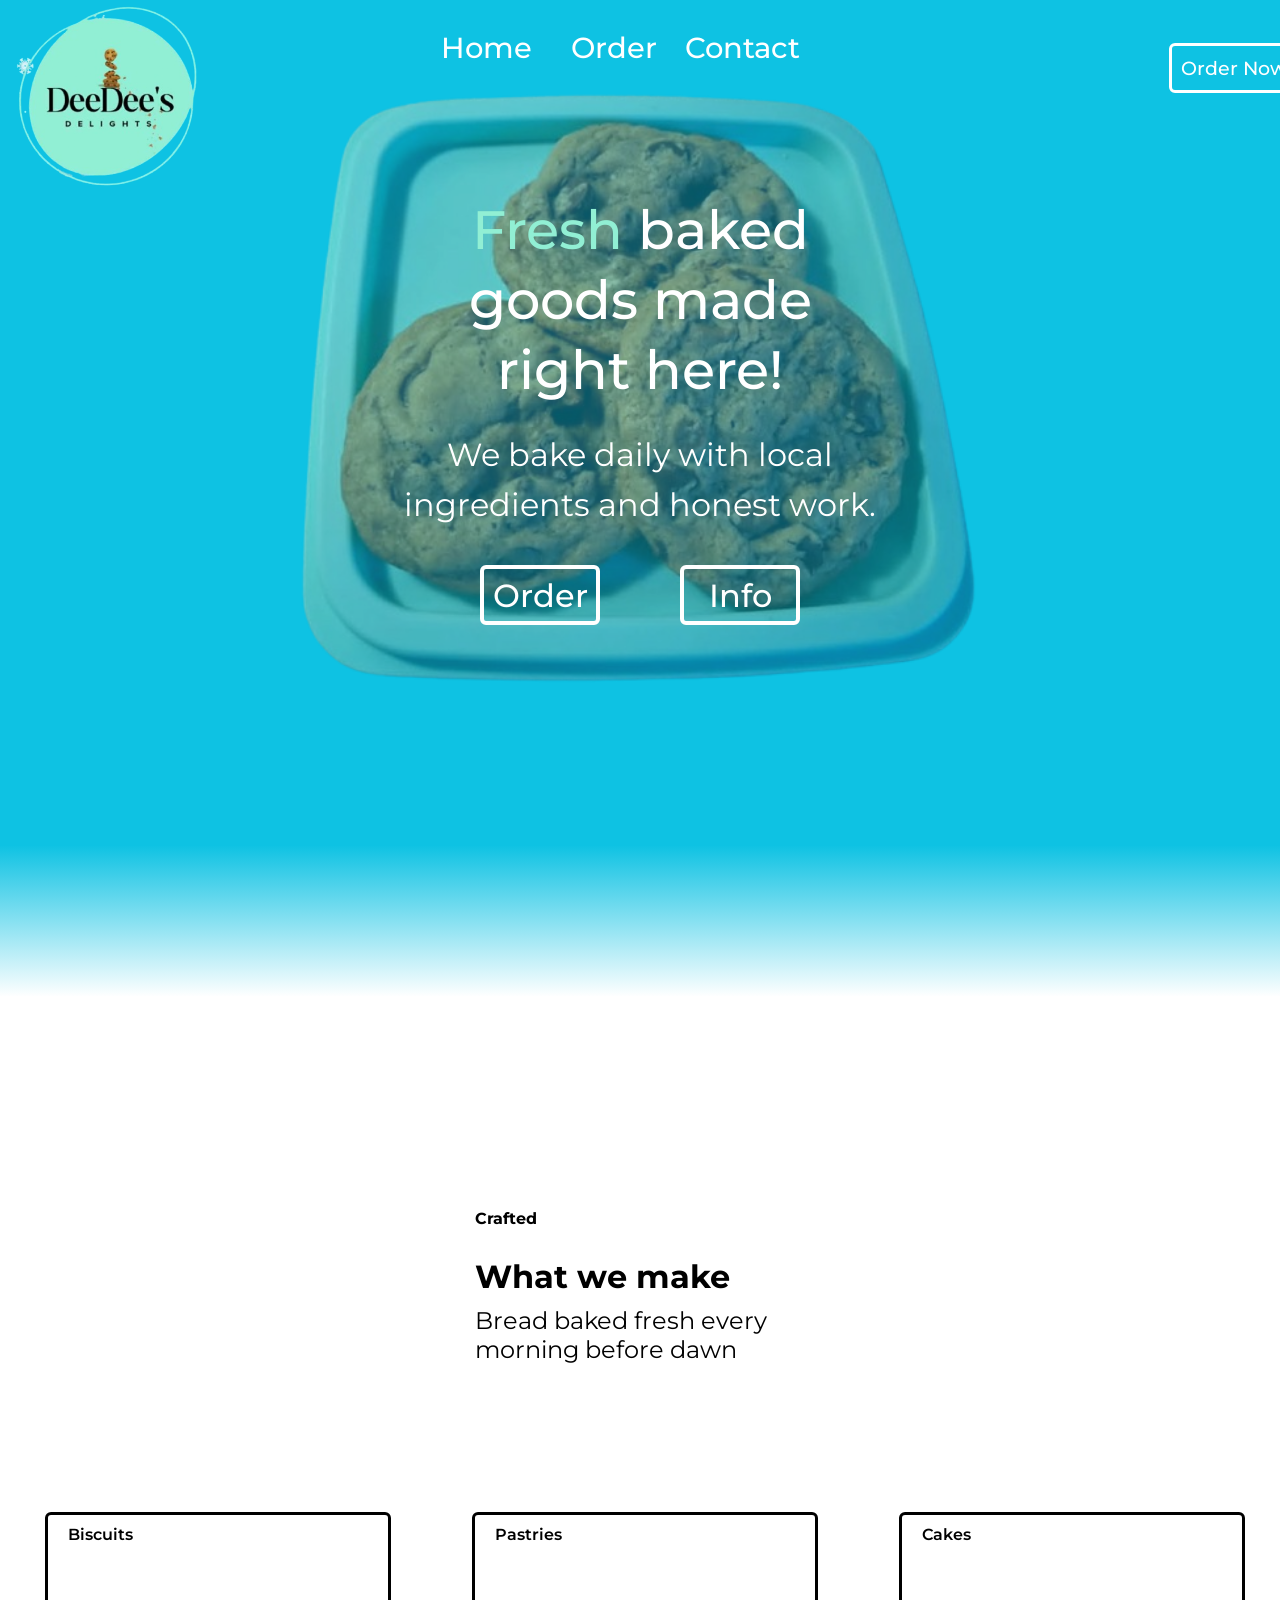
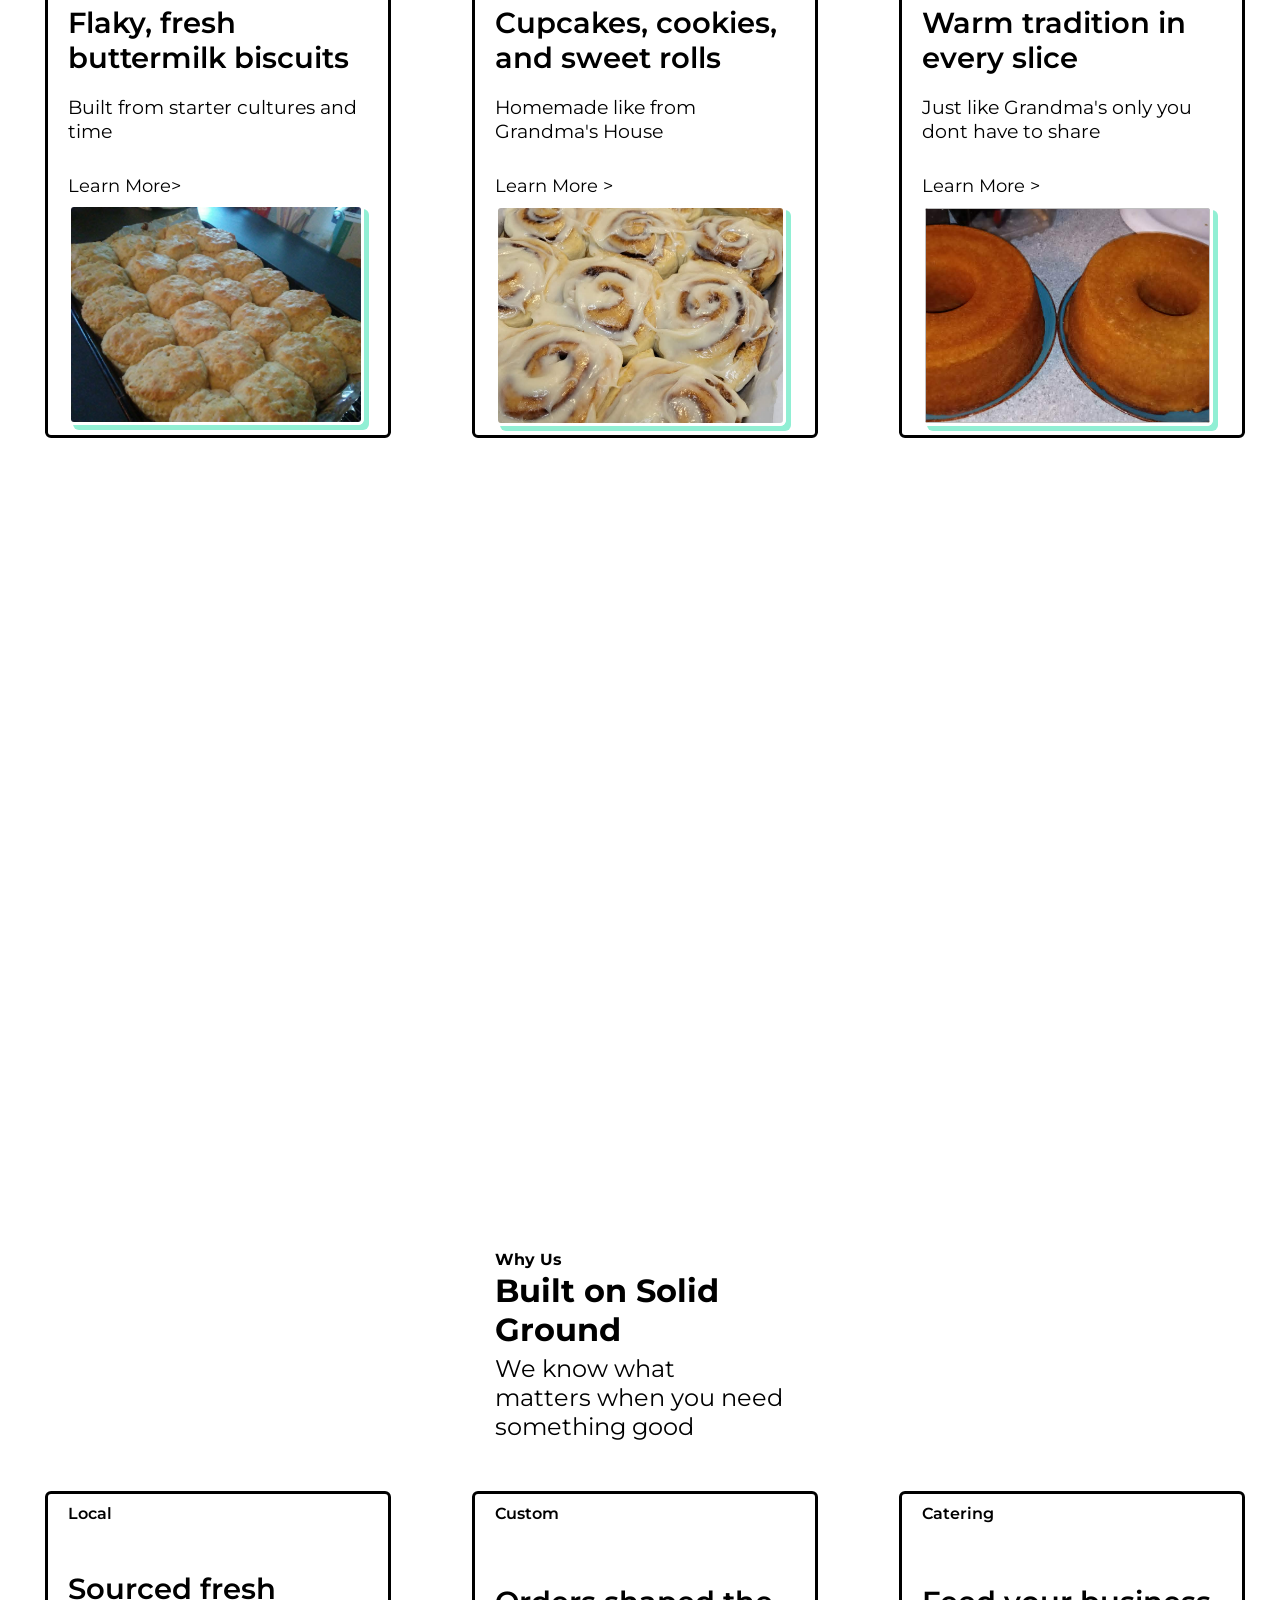
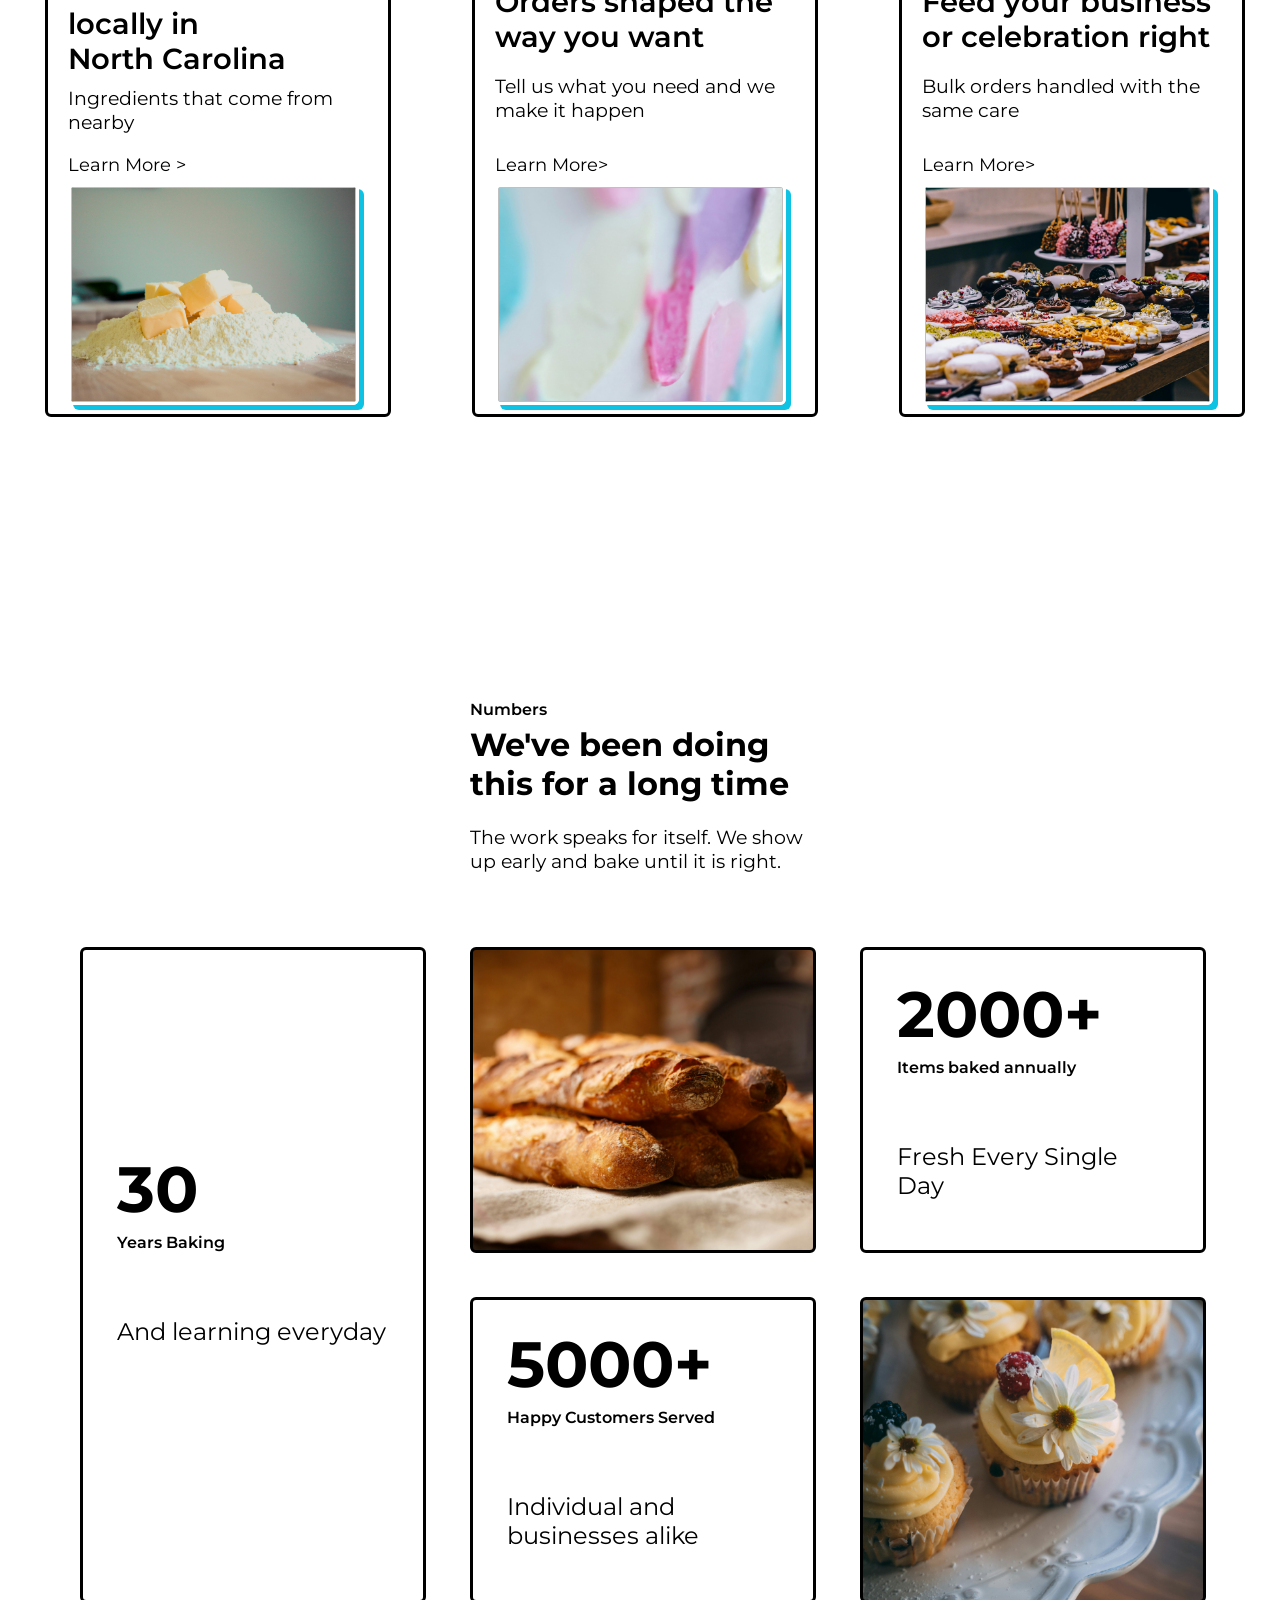
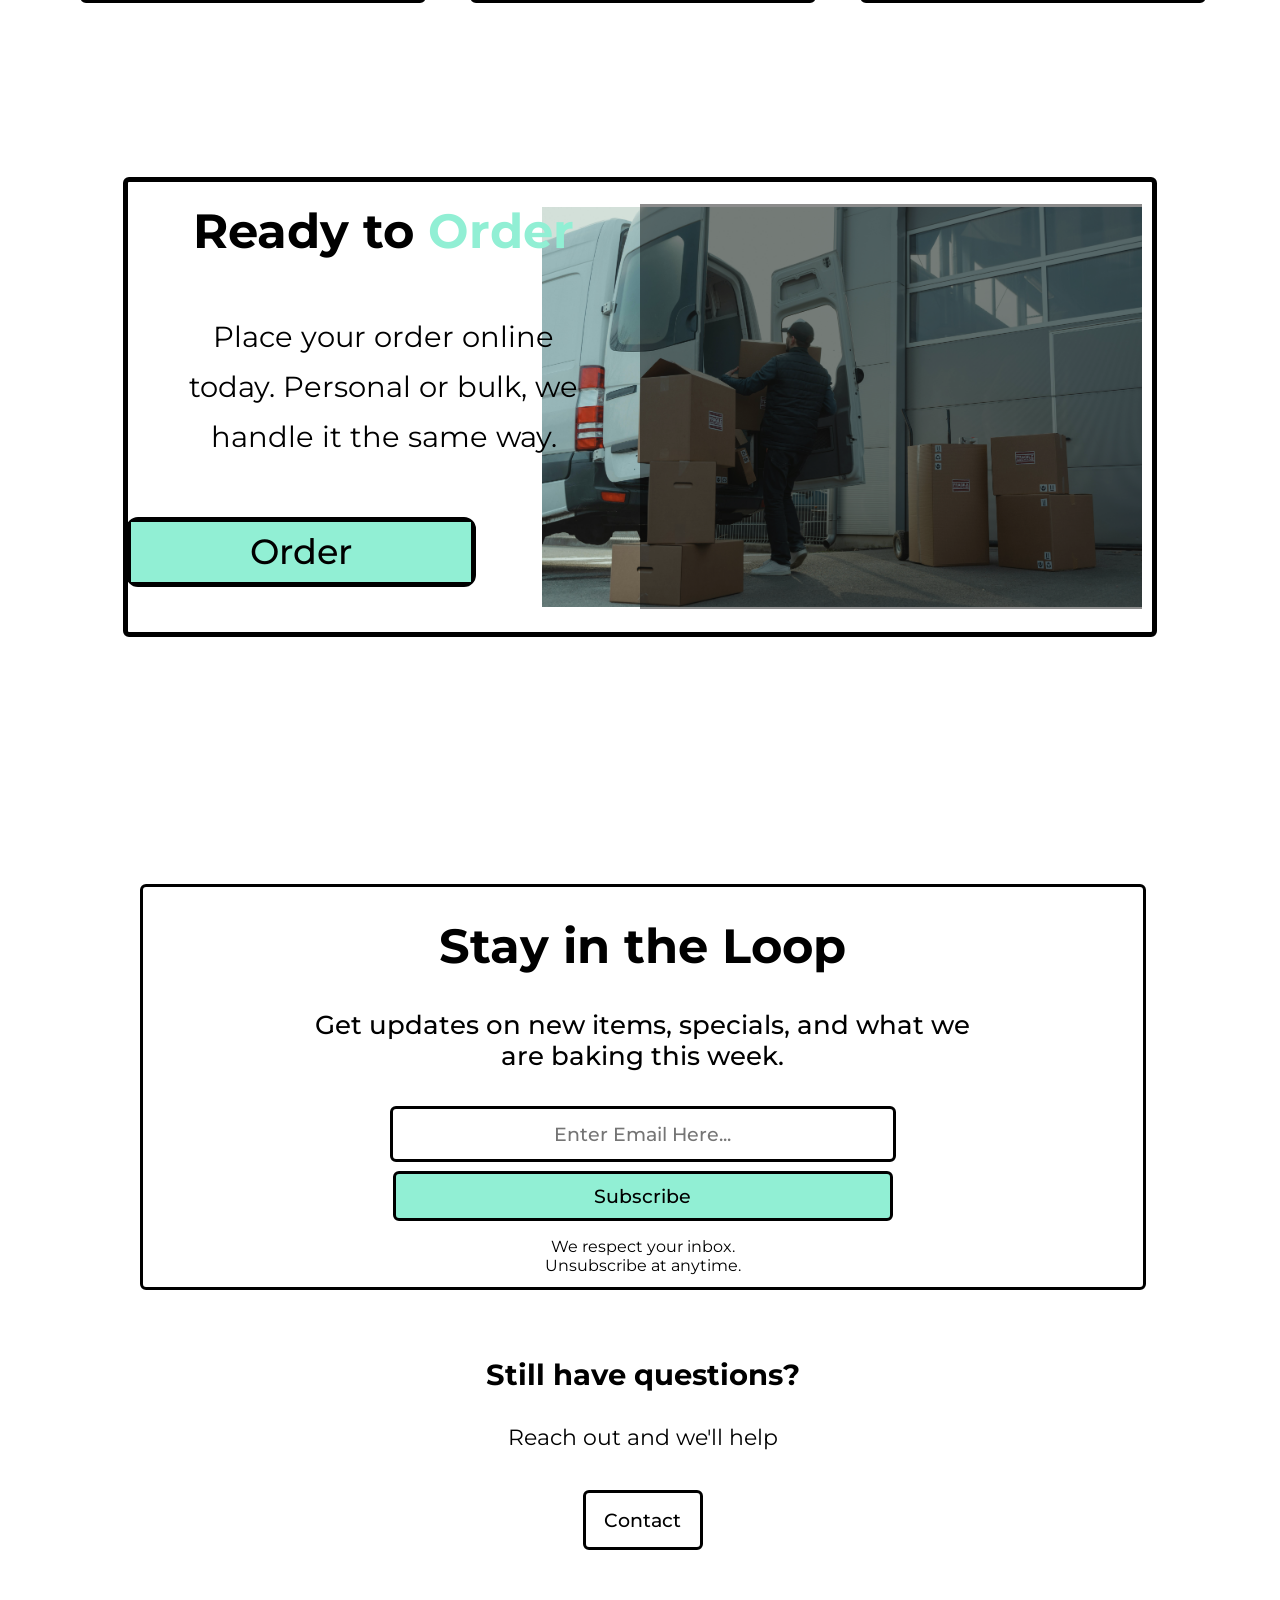
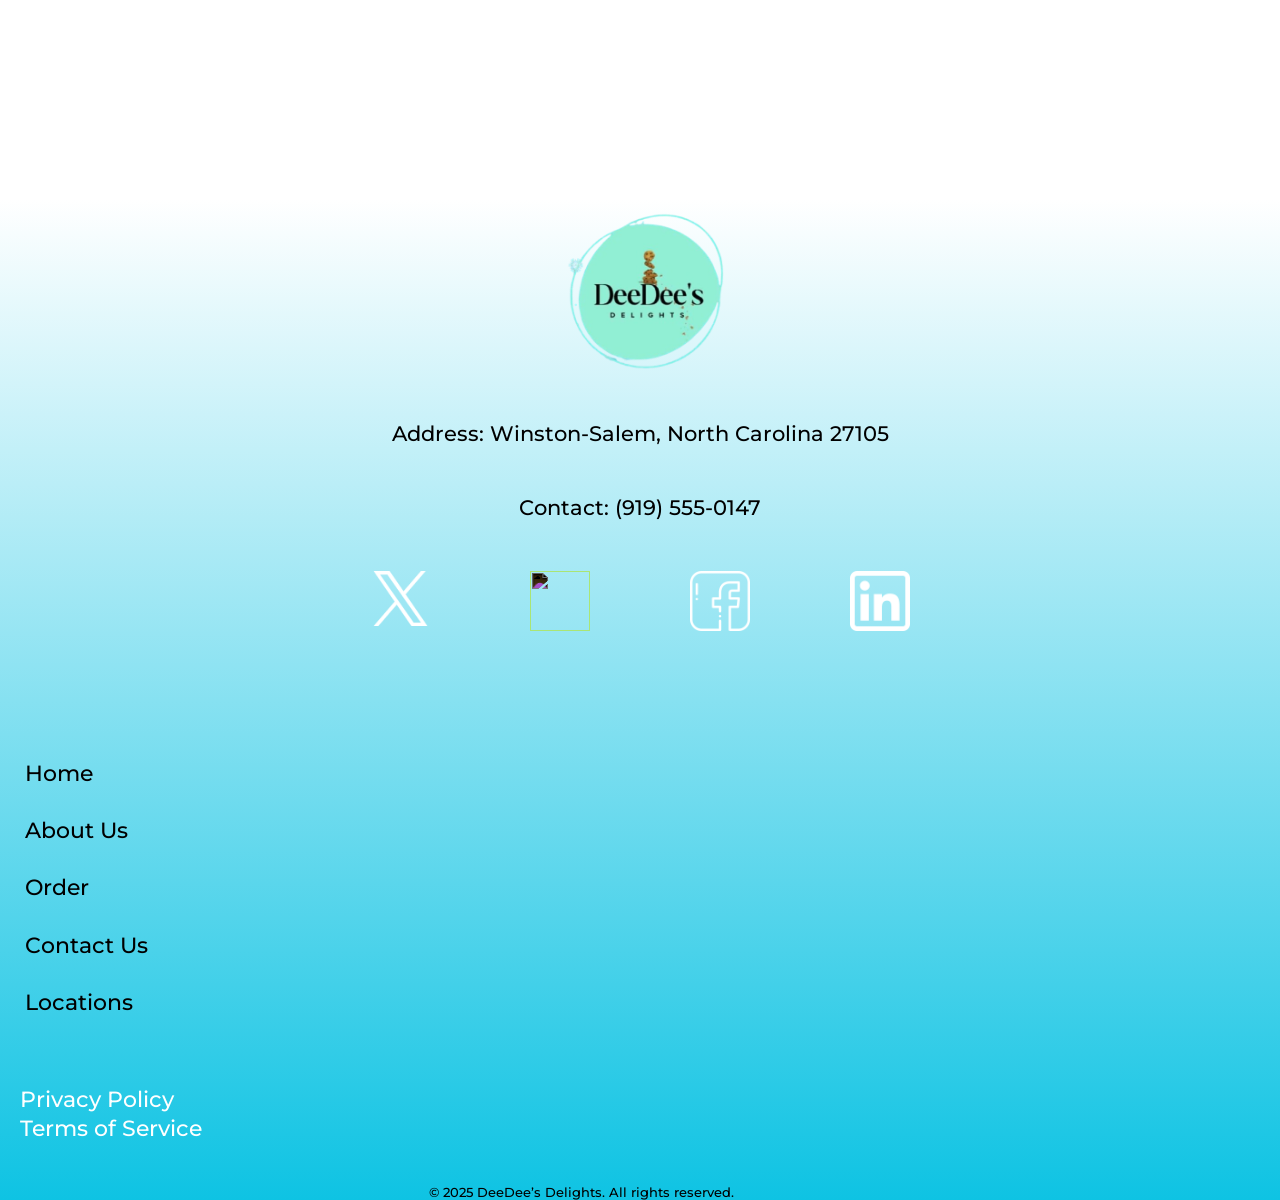
==== Code/index.html @ 0745c54b "Update index.html" ====
<!DOCTYPE html>
<html lang="en">
<head>
    <meta charset="UTF-8">
    <meta name="viewport" content="width=device-width, initial-scale=1.0, maximum-scale=1.0, user-scalable=no">
    <title>Document</title>  
    
    <link rel="stylesheet" href="style.css">  
    <style> 
        @import url('https://fonts.googleapis.com/css2?family=Montserrat:ital,wght@0,100..900;1,100..900&display=swap');
    </style>  

    <script src="script.js" defer> 

    </script>
</head>

<body>
    <section class= "hero-section">   
        
        <div class="overlay-1"> 
          
        </div>
        <div  class="navigation"> 
            <div class="logo"> 
                <div class="logo-wrapper"></div>
            </div> 
            <div class="menu"> 
                <ul> 
                    <li><a href="#">Home</a></li> 
                    <li><a href="menu.html">Order</a></li> 
                    <li><a href="contact.html">Contact</a></li>
                </ul>
            </div> 
            <div class="cta">
                <div class="content-wrapper"> 
                    <div class="cta-section">  
                        <button class="cta-button"><a href="/Code/menu.html">Order Now </a></button>  
                    </div> 
                    <div class="cta-menu-button"> 
                        <div class="menu-button-wrapper"></div>
                    </div>
                </div>
            </div>
        </div>  
        <div class="content"> 
            <h1><span class="highlight-text">Fresh</span> baked goods made right here!</h1> 
            <p>We bake daily with local ingredients and honest work.  
           </p>  
           <div class="content-button-wrapper">  
            <a href="menu.html"><button class="content-order">Order</button></a> 
            <a href="contact.html"> <button class="content-menu">Info</button></a>
            
           </div> 
        </div>   

      
    
    </section> 
    <div class="gradient-transition"> 

    </div> 
    <div class="body-1">   
        <div class="body-1-text"> 
            <span class="sub-text-1"><h1>Crafted</h1></span> <h1>What we make</h1> 
        <p>Bread baked fresh every morning before dawn</p>
        </div>
    <div class="deck-box">
    <div class="info-card">  
        <div class="info-card-text">
            <span class="info-subtext">Biscuits</span> 
        <div class="info-card-title"> 
            Flaky, fresh buttermilk biscuits
        </div>  
        <p>Built from starter cultures and time</p>
        </div>
        <div class="info-card-media"> 
            <span class="link-text"><a href="/Code/menu.html">Learn More></a></span>
       
             <img class="info-showcase-1" src="Images/Display/Company/cheese biscuits.jpg" alt="">
        </div> 
        
        
    </div>  
        <div class="info-card">  
        <div class="info-card-text">
            <span class="info-subtext">Pastries</span> 
        <div class="info-card-title"> 
            Cupcakes, cookies, and sweet rolls
        </div>  
        <p>Homemade like from Grandma's House</p>
        </div>
        <div class="info-card-media"> 
            <span class="link-text"><a href="/Code/menu.html">Learn More ></a></span>
       
            <div class="info-showcase-cinn"></div>
        </div> 
        
        
    </div>  
        <div class="info-card">  
        <div class="info-card-text">
            <span class="info-subtext">Cakes</span> 
        <div class="info-card-title"> 
            Warm tradition in every slice
        </div>  
        <p>Just like Grandma's only you dont have to share</p>
        </div>
        <div class="info-card-media"> 
            <span class="link-text"><a href="/Code/menu.html">Learn More ></a></span>
       
             <img class="info-showcase-cake" >
        </div> 
        
        
    </div> 
    
    </div> 
    </div>  
      <div class="body-2">  
        <div class="body-2-text"> 
            <span class="sub-text"><h1>Why Us</h1></span> 
        <h1>Built on Solid Ground</h1>  
        <p>We know what <br/> matters  when you need something good</p>
        </div>
        <div class="deck-box-2"> 
            <div class="info-card"> 
                 <div class="info-card-text">
            <span class="info-subtext">Local</span> 
        <div class="info-card-title"> 
            Sourced fresh locally in </br>North Carolina
        </div>  
        <p>Ingredients that come from nearby</p>
        </div>
        <div class="info-card-media"> 
            <span class="link-text"><a href="/Code/contact.html">Learn More ></a></span>
       
             <img class="info-showcase-2">
        </div>
            </div> 
                <div class="info-card"> 
                 <div class="info-card-text">
            <span class="info-subtext">Custom</span> 
        <div class="info-card-title"> 
            Orders shaped the way you want
        </div>  
        <p>Tell us what you need and we make it happen</p>
        </div>
        <div class="info-card-media"> 
            <span class="link-text"><a href="/Code/contact.html">Learn More></a></span>
       
             <img class="info-showcase-3" >
        </div>
            </div>
                <div class="info-card"> 
                 <div class="info-card-text">
            <span class="info-subtext">Catering</span> 
        <div class="info-card-title"> 
           Feed your business </br>or celebration right
        </div>  
        <p>Bulk orders handled with the same care</p>
        </div>
        <div class="info-card-media"> 
            <span class="link-text"><a href="/Code/contact.html">Learn More></a></span>
       
             <img class="info-showcase-5" >
        </div>
            </div>
        </div>
      </div> 
       <!-- Body-3 -->
      <div class="body-3"> 
        <div class="body-3-text"> 
            <span class="info-subtext">Numbers</span> 
            <h1>We've been doing this for a long time</h1> 
            <p>The work speaks for itself. We show up early and bake until it is right.</p>
        </div> 
        <div class="box-holder">  
            <div  style="grid-area: dataBox1" class="data-box" id = "dataBox1">  
                <div class="data-box-content">
                <h1>30</h1> 
                <span class="info-subtext">Years Baking</span> 
                <p>And learning everyday</p>
            </div>  
            </div>
            <div  style="grid-area: mediaBox1" class="media-box-1"> 
                
            </div> 
                <div  class="data-box" style="grid-area: dataBox2"> 
                    <div class="data-box-content">
                    <h1>2000+</h1> 
                    <span class="info-subtext">Items baked annually</span> 
                    <p>Fresh Every Single Day</p>  
                    </div>
            </div>  
               <div  style="grid-area: mediaBox2" class="media-box-2"> 

            </div>  
                   <div   style="grid-area: dataBox3" class="data-box"> 
                     <div class="data-box-content"> 
                    <h1>5000+</h1> 
                    <span class="info-subtext">Happy Customers Served</span> 
                    <p>Individual and businesses alike</p> 
                    </div> 
            </div>  
        </div>  
        <div class="sub-3-content">
        <div class="order-box">  
            
            <div class="overlay-2">  </div>
                 
                <div class="order-box-content"> 
                    <h1>Ready to <span class="highlight-text">Order</span> </h1>
                    <p>Place your order online today. Personal or bulk, we handle it the same way.</p>
                
        </div>  
            <div class="order-button-container"> 
              <button class="order-button"><a href="/Code/order.html">Order</a> </button> 
              <button class="menu-button"><a href="/Code/menu.html">Menu</a></button>
            </div>
             </div>
        
        <div class="loop-box"> 
            <div class="loop-text"> 
                <h1>Stay in the Loop</h1> 
                <p>Get updates on new items, specials, and what we are baking this week.</p>
            </div> 
            <div class="loop-content"> 
                <input class="loop-input" type="text" placeholder="Enter Email Here..."> 
                <button class="loop-button">   Subscribe</button>
            </div> 
            <div class="loop-disclaimer">We respect your inbox. Unsubscribe at anytime.</div>
        </div> 
        <div class="questions"> 
            <h1>Still have questions?</h1> 
            <p>Reach out and we'll help</p>  
            <div class="questions-button"> 
                  <a href="/Code/contact.html"><button>Contact</button></a>
            </div>
           </div>
        </div>   
        </div> 
       
        <div class="footer"> 
            <div class="logo-container"> 
                <div class="logo-wrapper-footer"></div>
            </div> 
            <div class="biz-info"> 
                <p></p>Address:  Winston-Salem, North Carolina 27105</p> 
                <p>Contact:  (919) 555-0147</p>
            </div> 
            <div class="social-media-container"> 
                <ul> 
                <li><a href="#"><img class="icon-1" src="./Images/Function/twitter_5968958.png" alt=""></a></li>
                <li><a href=""><img class="icon" src="./mages/Function/instagram.png" alt=""></a></li>
                <li><a href=""><img class="icon" src="./Images/Function/facebook.png" alt=""></a></li>
                <li><a href=""><img class="icon" src="./Images/Function/linkedin.png" alt=""></a></li> 
             
            </ul></div> 
            <div class="footer-links"> 
                <ul class="footer-list"> 
                    <li><a href="#">Home</a></li>
                    <li><a href="contact.html">About Us</a></li> 
                    <li><a href="menu.html">Order</a></li>
                    <li><a href="contact.html">Contact Us</a></li>
                    <li><a href="contact.html">Locations</a></li>
                </ul>
            </div> 
            <div class="policy-links"> 
                <ul> 
                    <li><a href="/Code/pripol.html">Privacy Policy</a></li> 
                    <li><a href="/Code/tos.html">Terms of Service</a></li> 
                     
                </ul>
            </div>  
                  <div class="copyright"> 
            <p class="copyright-paragraph">© 2025 DeeDee’s Delights. All rights reserved.</p>
        </div>
        </div> 
  
</body>
</html>
---- Code/style.css ----
@import url('https://fonts.googleapis.com/css2?family=Montserrat:ital,wght=0,100..900;1,100..900&display=swap');


*,html,body{ 
    height: 100%; 
    width: 100%; 
    margin: 0; 
    padding: 0; 
    --primary-color:#0EC2E3;   
    --accent-color:#91EFD4; 
    --nyaire-color:#39ace7; 
    --accent2-color: #FAA381; 
    --accent3-color:#a385db; 
    --accent4-color: #ff9d9c;
    font-family: 'Montserrat', sans-serif;   
  
  
 
}   



::-webkit-scrollbar{ 
    visibility: hidden; 
    width: 0px;
}
html{ 
    overflow-x: hidden; 
    position:absolute;  
}
/* Hero-Section */
.hero-section{ 
    max-height: 100vh; 
    max-width: 100vw;  
    background: url(./Images/Display/Company/cookieshero.png);
    background-repeat: no-repeat;  
    background-size: 500px; 
    object-fit: cover; 
    background-position: center top 100px ;  
    background-color: var(--primary-color);  
    z-index:1; 
    position: absolute;  
    transition: 0.5s;   
    right: 0px;
}   
.hero-section.active{ 
    max-height: 100vh; 
    max-width: 100vw;   
    right: 200px;  
}
.overlay-1{  
        position: absolute;
        height: 100vh; 
        width: 100%;  
        background-color: var(--primary-color);  
         z-index:3;  
         opacity: 0.45;  
         transition: 0.5s;
} 
/* Nav */
.navigation{  
    position: absolute;
    height: 15vh; 
    max-width: 100%; 
    align-items: flex-start; 
    justify-content: space-between;
    display: flex; 
    top:0; 
    z-index: 3;   
    
    
 }  
.logo{    
    display: flex; 
    align-items: center;
    position:relative;
    max-height: 450px; 
    max-width: 400px;
     justify-content: flex-start;
   z-index: 1000;   
}  
.logo-wrapper{   
    position: absolute;
    max-height: 200px; 
    max-width: 120px;
    background-image: url(./Images/Function/logo\ no\ bg.png); 
    background-repeat: no-repeat; 
    background-size:  cover; 
    background-position: center;    
}
.menu{  
   position: absolute; 
    display:flex; 
    align-items: center;
    height: 50vh;  
    max-width: 25vh;
    right: -50%;   
    text-align: center;  
    
   
    
    
}   
.menu ul{ 
    list-style-type: none; 
    height: 50px; 
    text-align: center; 
    
}
.menu ul li a{ 
    text-decoration: none; 
    font-weight: 500;
    color: black;  
    font-size: 1.5em; 
    transition: 0.2s; 
    
} 
.menu ul li a:hover{  
   
    color: var(--primary-color);  
    
} 
.menu-2{  
   position: absolute; 
    display:flex; 
    align-items: center;
    height: 50vh;  
    max-width: 25vh;
    right: -50%;   
    text-align: center;   
    justify-content: center; 
    background-color: white;
    top: 50%;
   
    
    
}   
.menu-2 ul{ 
    list-style-type: none; 
    height: 50px; 
    text-align: center;
}
.menu-2 ul li a{ 
    text-decoration: none; 
    font-weight: 500;
    color: black;  
    font-size: 1.5em; 
    transition: 0.2s;
} 
.menu-2 ul li a:hover{  
   
    color: var(--primary-color);  
    
}
.cta{  
    display: flex;
     max-height: 100vh; 
     max-width: 100vw; 
     
    justify-content: flex-end;
}   
.content-wrapper{  
    display: flex;
    max-height: 100vh; 
    max-width: 100vw;  
        
}
.cta-section{  
    display: flex;
   
    width: 60%; 
    align-items: center;
} 
.cta-button{ 
    height: 40px; 
    width: 110px;  
    background-color: var(--primary-color); 
    border: white 3px solid; 
    z-index: 10; 
    border-radius: 6px; 
    color: white;  
    font-family: 'Montserrat'; 
    font-weight: 500; 
    font-size: 0.9rem; 
   justify-content: flex-end; 
   cursor:pointer; 
   transition: 0.3s; 
   
}  
.cta-button a{ 
    text-decoration: none; 
    color: white;
}
.cta-button:hover{ 
    font-size: 1rem;
}
.cta-menu-button{   
    display: flex; 
    align-items: center; 
    justify-content: center;
    max-width: 40%; 
    
} 
.menu-button-wrapper{ 
    height: 40px; 
    width: 40px; 
    background-image: url(./Images/Function/menu\ -\ white.png); 
    background-repeat: no-repeat; 
    background-size: 40px;   
    position: relative; 
     cursor: pointer;

}   
.menu-button-wrapper.active{ 
     background-image: url(./Images/Function/x-white.png); 
     background-repeat: no-repeat;
     background-position: center;
     cursor: pointer;
}
/* Content */ 
.highlight-text{ 
    color:var(--accent-color) ;
}
.content{  
    display: flex; 
    flex-direction: column;
    height: 400px; 
    max-width: 100%; 
    position: absolute;  
    top:150px; 
    z-index: 5;   
    color: white; 
    align-items: center;  
    justify-content: flex-start; 
    padding-top: 40px; 
    text-align: center; 
    
} 
.content h1{ 
height: 150px; 
max-width: 600px; 
 
font-size: 3em; 
font-weight: 500;  
line-height: 50px;
margin-bottom: 40px; 
text-align: center;  
transform: translateY(-65px);

} 
.content p{  
   max-height: 80px; 
width: 320px; 
transform: translateY(-70px);
font-size: 1.8em;  
font-weight: 400; 
line-height: 40px; 
text-align: center 

}   

.content-button-wrapper{  
    display: flex;
    width: 90%; 
    height: 200px; 
    justify-content: center; 
    
} 
.content-button-wrapper button{ 
    height: 60px; 
    width: 120px; 
    border-radius: 6px; 
    border: white 4px solid; 
    font-size: 2em; 
    font-weight: 500; 
    color: white; 
    background-color: transparent;
cursor: pointer;  
transition: 0.5s;
} 
 

.content-button-wrapper button:hover{ 
    transform: translateY(-10px); 
    background-color: var(--accent-color) 
    
}

.content-menu{ 
background-color: transparent; 
cursor: pointer; 
}



.gradient-transition{  
    display: flex;
    height: 150px; 
    max-width: 100%;  
    box-sizing: border-box;
    border-image-source: linear-gradient(#0EC2E3,white); 
    border-image-slice: fill 1;  
    position: absolute; 
    top: 91%; 
    z-index: 4;  
    transition: 0.5s; 
    right: 0px;
}  
.gradient-transition.active{  
    display: flex;
    height: 150px; 
    max-width: 100%;  
    box-sizing: border-box;
    border-image-source: linear-gradient(#0EC2E3,white); 
    border-image-slice: fill 1;  
    position: absolute; 
    top: 90%; 
    z-index: 4; 
    right: 200px;
} 
/* Body 1 */
.body-1{ 
    display: flex;
    height:450%;  
    width: 100%;  
    flex-direction: column; 
    align-items: center;  
    justify-content: center; 
   padding-left:5px;
    transform: translateY(550px); 
    
}   
.body-1-text{   
    display: flex;
    height: 150px;   
    width: 340px;
    flex-direction: column;   
     justify-content:  space-around;
   
}  
.body-1-text h1{ 
    
    height: 40px;
}
.body-1-text p{
    font-size: 1.5rem; 
    max-width: 400px; 
    
    height: 30%;
}
.sub-text{  
    font-size: 8px; 
    font-weight: 600; 
    

} 
.sub-text-1{  
    font-size: 8px; 
    font-weight: 600; 
    
    height: 40px;
    
}
.deck-box{  
    display: flex;
    width: 360px;  
    height: 2000px;
    flex-direction:column; 
    padding: 20px 10px; 
    align-items: center; 
    justify-content: space-around;
}  
.deck-box-2{  
    display: flex;
    width: 360px;  
    height: 2000px;
    flex-direction:column; 
    padding: 20px 10px; 
    align-items: center; 
    justify-content: space-around;
}  
.info-card{ 
    border: 3px black solid; 
    width: 80%; 
    height: 500px; 
    padding: 10px 20px; 
    display: flex; 
    flex-direction: column; 
    justify-content: space-between; 
    border-radius: 6px;
}  
.info-card-text{  
    display: flex; 
    flex-direction:column; 
    justify-content: space-around;
    height: 50%; 
    width: 100%; 
}  
.info-card-text p { 
    font-size: 1.2rem;
}
.info-card-media{ 
      display: flex; 
    flex-direction:column; 
    height: 50%; 
    width: 100%;   

}
.info-subtext{ 
    font-size: 16px; 
    font-weight: 600;
} 
.info-card-title{ 
    font-size: 1.8rem; 
    font-weight: 600;  
    max-width:350px;  
    margin-bottom: 10px;
    
} 
.link-text a{  
    position: relative;
    font-size: 18px; 
    text-decoration: none; 
    color: black;   
    transition: 0.2s;
    
}  
.link-text a:hover{ 
    color: var(--primary-color); 

}
.info-showcase-1{  
    height: 215px; 
    width: 290px;
    border-radius: 6px; 
    box-shadow: 5px 5px #91efd4; 
    border: white 3px solid; 
    transition: 0.3s;
}  
/* .info-showcase-1:hover{ 
    height: 230px; 
    width: 300px; 
    box-shadow:0px 0px; 

} */
.info-showcase-cinn{  
     height: 215px; 
    width: 285px; 
    border-radius: 6px; 
    box-shadow: 5px 5px #91efd4; 
    border: white 3px solid; 
    background: url("./Images/Display/Company/cinnamonrolls.jpg"); 
    position: absolute;
    background-position: center; 
    background-size: 300px;  
   transform: translateY(30px); 
   transition:0.3s;
}    
/* .info-showcase-cinn:hover{ 
    height: 225px; 
    width: 300px; 
    box-shadow:0px 0px; 

} */
.info-showcase-cake{ 
    height: 215px; 
    width: 285px; 
    border-radius: 6px; 
    box-shadow: 5px 5px #91efd4; 
    border: white 3px solid; 
    background: url("./Images/Display/Company/two\ cakes.jpg"); 
    position: absolute;
    background-position: center; 
    background-size:500px;   
    transform: translateY(30px); 
    background-repeat:no-repeat; 
    transition: 0.3s;
} 
/* .info-showcase-cake:hover{ 
    height: 225px; 
    width: 300px; 
    box-shadow:0px 0px; 

} */
.body-2{ 
     display: flex;
    height: 2800px;  
    width: 100%;  
    flex-direction: column; 
    align-items: center;  
    justify-content: center; 
    padding-left:5px;
    transform: translateY(150px);    
   
    
  
    
}  
.body-2-text{   
   display: flex; 
   justify-content: space-around;
    height: 300px;  
    width: 300px;
    flex-direction: column;    
    
    
}   
.body-2-text span{ 
   
    height: 10%

} 
.body-2-text h1{ 
   
    height: 40%;
}
.body-2-text p{
    font-size: 1.5rem;  
    max-width: 330px;  
    
    height: 50%
   
}
.info-showcase-2{  
   
    height: 215px; 
    width: 285px; 
    border-radius: 6px; 
    box-shadow: 5px 5px #0EC2E3; 
    border: white 3px solid; 
    background: url("./Images/Display/Royalty-Free/pexels-markusspiske-94443.jpg"); 
    position: absolute;
    background-position: center; 
    background-size:cover;   
    transform: translateY(30px); 
    background-repeat:no-repeat;
} 
.info-showcase-3{  
   
    height: 215px; 
    width: 285px; 
    border-radius: 6px; 
    box-shadow: 5px 5px #0EC2E3; 
    border: white 3px solid; 
    background: url("./Images/Display/Royalty-Free/pexels-valeriya-9553702\ -\ Copy.jpg"); 
    position: absolute;
    background-position: center; 
    background-size:500px;   
    transform: translateY(30px); 
    background-repeat:no-repeat;
}
.info-showcase-4{  
   
    height: 215px; 
    width: 285px; 
    border-radius: 6px; 
    box-shadow: 5px 5px #0EC2E3; 
    border: white 3px solid; 
    background: url("./Images/Display/Royalty-Free/pexels-igor-ovsyannykov-56123-205961.jpg"); 
    position: absolute;
    background-position: center; 
    background-size:500px;   
    transform: translateY(30px); 
    background-repeat:no-repeat;
} 
.info-showcase-5{  
   
    height: 215px; 
    width: 285px; 
    border-radius: 6px; 
    box-shadow: 5px 5px #0EC2E3; 
    border: white 3px solid; 
      background: url("./Images/Display/Royalty-Free/pexels-igor-ovsyannykov-56123-205961.jpg"); 
    position: absolute;
    background-position: center; 
    background-size:500px;   
    transform: translateY(30px); 
    background-repeat:no-repeat;
}
 
.body-3{ 
     display: flex;
    height: 3500px;  
    width: 100%;  
    flex-direction: column; 
    align-items: center;  
    justify-content: space-between;  
    
    
   
    
  
}   
.body-3-text{  
    display: flex;
    max-height: 250px;  
    width: 340px;
    flex-direction: column;   
   
    
    
}  
.body-3-text span {
height:10%; 
} 
.body-3-text h1{ 
height: 40%;
}
.body-3-text p{ 
    font-size: 1.2rem; 
    height: 50%;
}  
.box-holder {
    display: flex; 
    flex-direction: column;  
    justify-content: space-around; 
    align-items: center;
    height: 3000px; 
    width: 300px;    
    
    
  
}
.data-box{ 
    display: flex; 
   height: 300px; 
    width: 340px; 
    border: black 3px solid; 
    flex-direction: column;  
    justify-content: center;  
    align-items: center;
    border-radius: 6px;
    
}  
.data-box-content{ 
    display: flex; 
    flex-direction:column; 
    justify-content: space-between;
    height: 250px; 
    width: 80%;
}
.data-box h1{ 
    font-size: 4rem;
}  
.data-box p{ 
    font-size: 1.5rem;
} 
.media-box-1{  
     height: 300px; 
    width: 340px;  
    border: black 3px solid; 
    border-radius: 6px; 
    background: url("./Images/Display/Royalty-Free/pexels-pixabay-461060.jpg"); 
    background-position: center; 
    object-fit: cover; 
    background-size: 150%; 
    background-repeat: no-repeat;

} 
.media-box-2{  
    height: 300px; 
    width: 340px;  
    border: 3px solid black;
     border-radius: 6px; 
     background: url("./Images/Display/Royalty-Free/pexels-taryn-elliott-4099128.jpg"); 
    background-position: center; 
    object-fit: cover; 
    background-size: 100%; 
    background-repeat: no-repeat;
} 
.order-box{ 
    height: 300px; 
    width: 340px; 
    border: black 5px solid; 
    background: url("./Images/Display/Royalty-Free/pexels-tima-miroshnichenko-6169056.jpg"); 
    background-position: center; 
    background-size: 600px; 
    object-fit: cover; 
    background-repeat: no-repeat; 
    color: white; 
    display: flex; 
    position: relative; 
    flex-direction: column;  
    align-items: center;
    justify-content: space-between;  
    border-radius: 6px;
    margin-right: 5px;
}  
.overlay-2{  
  position: absolute;
        height: 100%; 
        width: 100%;  
        background-color: black;  
         z-index:3;  
         opacity: 0.45;
}  
.sub-3-content{  
    display: flex; 
    flex-direction: column; 
    justify-content: space-around;
    height: 1800px; 
    width: 100%;   
    margin-left: 5px; 
    align-items: center;
} 

.order-box-content{ 
    display: flex;  
    justify-content: center;
    position: relative; 
    z-index: 3; 
    flex-direction: column; 
    height: 150px; 
    width: 80%;  
    margin-top:20px;  
}   
.order-box-content h1{ 
    font-size: 2.1rem; 
    margin-bottom: 10px; 
   
    height: 40px;
}
.order-box-content p{  
   
    font-size: 1.2rem; 
    height: 100px; 
    line-height: 30px;
}
.order-button-container{  
    display: flex; 
    justify-content: space-around;
    width: 100%; 
    height: 100px; 
  
    z-index: 3; 
    align-items: center;
} 
.order-button-container button{ 
    height: 70px; 
    width: 130px; 
    background-color: transparent; 
    
} 
.order-button{  
border-radius: 12px;
border: 5px solid var(--accent-color); 
color: var(--accent-color); 
font-size: 2.2rem; 
font-weight: 500; 
position: relative; 
z-index: 3; 
background:transparent; 
 transition: 0.5s; 
}    
.order-button a{ 
    text-decoration: none; 
    color: var(--accent-color);
} 
.order-button a:hover{ 
   
    color: white;
}
.order-button::before{  
    content: ''; 
    position: absolute; 
    top: 0; 
    left:0; 
   background: var(--accent-color);   
   color: white; 
    overflow:hidden; 
    width: 0%;  
    height: 100%;
    z-index: -1; 
    transition: 0.5s; 
} 
.order-button:hover::before{  
    content: ''; 
      position: absolute; 
    top: 0; 
    left:0;  
    color: white;
    background: var(--accent-color); 
    overflow:hidden; 
    width: 100%;  
    height: 100%;
    z-index: -1;
}
.order-button:hover{ 
    color: white;
}
.menu-button{ 
border-radius: 12px;
border: 5px solid white; 
color: white; 
font-size: 2.2rem; 
font-weight: 500; 
transition: 0.2s; 
position: relative; 
z-index: 3; 
background: transparent;  
transition: 0.5s;

}   
.menu-button a{ 
    text-decoration: none; 
    color: white;
} 
.menu-button a:hover{ 
    
    color: var(--accent-color)
}
.menu-button::before{  
    content: '';
    position: absolute; 
    background: white;
    top: 0; 
    left: 0;  
    z-index: -1; 
    height: 100%; 
    width: 0%; 
    overflow: hidden; 
    transition: 0.5s;
} 
.menu-button:hover::before{ 
        content: '';
    position: absolute; 
    background: white;
    top: 0; 
    left: 0;  
    z-index: -1; 
    height: 100%; 
    width: 100%; 
    overflow: hidden;
}
.menu-button:hover{ 
   
    color: var(--accent-color);
}
.loop-box{ 
    height: 500px; 
    max-width: 350px; 
    border: black 3px solid; 
    display: flex; 
    flex-direction: column; 
    justify-content: center; 
    align-items: center; 
    border-radius: 6px;   
    
      
}  
.loop-text{  
display: flex;
height: 300px; 
text-align: center;  
padding-top: 30px;
width: 100%;  
flex-direction: column;
}    
.loop-text h1{  
font-size: 2.2em;
}   
.loop-text p { 
    font-size: 1.4rem;
}
.loop-content{ 
height: 200px;  
display: flex; 
flex-direction: column; 
justify-content: space-around; 
align-items: center;
} 
.loop-input{  
height: 50px; 
width: 250px;
border: black 3px solid; 
border-radius: 6px; 
font-size: 1.2rem; 
text-align: center; 
font-weight: 500;
}
.loop-button{  
    display: flex; 
height: 50px; 
width: 250px; 
border: black 3px solid; 
border-radius: 6px; 
background-color: var(--accent-color); 
font-size: 1.2rem; 
text-align: center;  
justify-content: center;  
align-items: center; 
font-weight: 500; 
cursor: pointer; 
transition: 0.3s;
}  
.loop-button:hover{ 
    font-size: 1.4rem;
}
.loop-disclaimer{   
    display: flex; 
    align-items: center; 
    width: 250px;;  
   
    height: 100px; 
    text-align: center;

}
.questions{ 
    height: 200px; 
    width: 100%;
    display: flex; 
    flex-direction:column; 
    justify-content: center; 
    text-align: center;    
    padding: 20px 5px;
}    
.questions h1{ 
    font-size: 1.8rem; 
    
} 
.questions p{ 
    font-size: 1.4rem; 
    
} 

.questions-button button{ 
    height: 60px; 
    width: 120px; 
    font-size: 1.2rem; 
    border-radius: 6px; 
    border: black 3px solid;  
    background-color: white;
    font-weight: 500; 
    transition: 0.3s;
} 
.questions-button button:hover{  
    height: 65px; 
    width: 130px;
    font-size: 1.4rem;
}

.footer{  
    display: flex; 
    flex-direction: column;
    height: 1000px;  
    width: 100%;
    margin-top:200px;  
    box-sizing: border-box;
    border-image-source: linear-gradient(white,#0ec3e3); 
    border-image-slice: fill 1;
} 
.logo-container{ 
   height: 600px; 
   width: 100%; 
 
   display: flex; 
   justify-content: center;
} 
.logo-wrapper-footer{ 
    height: 100%; 
    width: 180px; 
 background: url("./Images/Function/logo\ no\ bg.png"); 
 background-size: cover;  
 background-repeat: no-repeat; 
 background-position: center;
 } 
 .biz-info{  
    display: flex; 
    flex-direction: column;
    height: 600px; 
    width: 100%; 
    font-size: 1.3rem; 
    font-weight: 500; 
    text-align: center;  
    box-sizing: border-box;

 }  
 .social-media-container{ 
    width: 100%; 
    height: 400px; 
    
 } 
  .social-media-container ul{ 
  display: flex; 
  list-style-type: none;  
  justify-content: space-around; 
  align-items: center;  
  
 } 
  .social-media-container li{ 
width: 60px;  
text-align: center; 
height:60px; 

 } 
.icon{ 
    height: 60px; 
    width: 60px; 
    filter: invert(); 
    transition: 0.3s;
} 
.icon-1{ 
    height: 55px; 
    width: 55px; 
    filter: invert(); 
    transition: 0.3s;
}   
.icon:hover{ 
   transform: translateY(-15px);

} 
.icon-1:hover{ 
   transform: translateY(-15px);

}
.footer-links{ 
    height:1000px; 
    margin-top: 100px;
    width: 100%;
 }
.footer-list{ 
    display: flex; 
    flex-direction: column; 
    list-style-type: none; 
    padding-left: 5px;
} 
.footer-list li a{ 
text-decoration: none; 
color: black; 
font-size: 1.4em; 
font-weight: 500; 
transition: 0.1s;
}  
.footer-list li a:hover{ 
    color: white;
}
.policy-links{ 
    height: 200px; 
    margin-top: 40px; 
    width: 300px; 
    padding-left: 5px;  
    font-size: 1.4em;
} 
.policy-links ul{  
    display: flex; 
    list-style: none; 
    flex-direction: column;  
   
} 
.policy-links li a{ 
    color: white;  
    font-weight: 500; 
    text-decoration: none;
} 
.copyright{ 
    padding-left: 5px; 

    height: 20%; 
    align-items: flex-end;
} 
.copyright-paragraph{    
    font-size: 0.8em; 
    font-weight: 500;
    display: flex;  
    justify-content: center;
   
    height: 100%; 
    width: 90%;  
    align-items: flex-end;

} 
 
/* Menu Page */ 

.page-menu{   
    display: flex;
    max-height: 80px; 
    max-width: 100%;
    background-color: var(--primary-color);  
    justify-content: space-between; 
    align-items: center;  
    position: relative; 
    right: 0px; 
    transition: 0.5s;
}   
.page-menu.active{  
    right: 200px; 
   

}


.page-logo{ 
    height: 80px; 
    width: 80px; 
    background: url(./Images/Function/logo\ no\ bg.png); 
    background-repeat: no-repeat; 
    background-size: 130px; 
    background-position: center;   
   

} 
.page-cta-section{ 
    height: 80px; 
    width: 160px; 
    display: flex; 
    align-items: center;
} 
.page-header{ 
   
    height: 50px; 
    width: 100%;  
    margin-top: 50px;  
    
   
}  

.page-header h1{ 
    text-align: center; 
    font-weight:600;  
   
} 
.page-item-holder{   
    display: flex; 
    flex-direction: column; 
    align-items: center;
    
    margin-top: 70px; 
    height: 2000px;
    max-width:100%; 
    
   
}  
 .space{ 
    border: black 2px solid;
     height: 400px;
 }

.page-mover{ 
    max-height:100%; 
    max-width:100%; 
    transition: 0.5s;
    right: 0px;  
    position: relative;  
   

    
} 
.page-mover.active{ 
    right: 200px;
}
/* Cinnamon Rolls */
.page-menu-item-1{ 
    border: black 4px solid; 
    height: 450px; 
    width: 95%; 
    display: flex; 
    flex-direction: column; 
    align-items: center; 
    background-color: var(--accent-color); 
    border-radius: 6px;  
    margin-bottom: 30px;
    position: relative;  
    z-index: 1;
   
}   
.page-menu-background-1{ 
    position: absolute; 
    background-image: url(./Images/Function/cinnamon-roll_251945.png); 
    background-repeat: no-repeat; 
    object-fit: cover; 
    z-index: -1; 
    opacity: 0.4;
}
.item-name-1{  
    
    margin-top: 30px;  
   
    width: 90%; 
    text-align: left; 
    height: 50px;  
    
}  
.price-1{ 
    height: 40px;  
    width: 88%; 
    font-weight: 500;   
} 
.page-menu-item-1 span {  
    display: flex;
    font-size: 1.5em;
    justify-content: flex-start; 
    width: 300px;  
 } 
 .page-menu-item-2 span {  
    display: flex;
    font-size: 1.5em;
    justify-content: flex-end; 
    width: 220px; 
    
    
 }
 .page-menu-item-3 span {  
      display: flex;
    font-size: 1.5em;
    justify-content: flex-start; 
    width: 300px;  
 }
 .page-menu-item-4 span {  
     display: flex;
    font-size: 1.5em;
    justify-content: flex-start; 
    width: 300px;  
 }
.item-description-1{  
 height: 30%;
 line-height: 40px; 
 width:90%; 
 margin-top: 20px; 
 margin-bottom: 10px;  
 font-weight: 600; 
 text-align: left; 
 font-size: 1.4em;  
 text-align: center; 
 transform: translateY(-20px);
}  
.get-button-holder{  
    display: flex;
    height: 100px;  
    width: 90%; 
    margin-top: 50px;
    justify-content:center; 
    flex-direction: column;
    align-items: flex-end; 
    
}
.get-now-1{   
    border: black 3px solid;
    height: 60px; 
    width: 160px; 
    border-radius: 6px; 
    background-color: white; 
    font-size: 1.5em; 
    font-weight: 500; 
    color: black; 
    transition:0.3s; 
    position: relative; 
    z-index: 3;  
    transition: 0.1s;
    
}    
.get-now-1.selected{ 
    background: var(--accent-color); 
    color: white; 
} 
.get-now-1:hover{ 
    color: white;
}

.get-now-1::before{ 
    content: ''; 
    background: var(--primary-color); 
    overflow: hidden;   
    position: absolute; 
    width: 0%; 
    height: 100%; 
    top:0; 
    left: 0; 
    z-index: -1; 
    transition:0.5s;
} 
.get-now-1:hover::before{ 
    content: ''; 
    background: var(--primary-color); 
    overflow: hidden;   
    position: absolute; 
    width: 100%; 
    height: 100%; 
    top:0; 
    left: 0; 
    z-index: -1;
} 



.item-counter-1{ 
    height:15px; 
    font-size:16px; 
    transform: translateY(-5px);
   
}
  /* Cookies */
.page-menu-item-2{ 
    border: black 4px solid; 
    height: 450px; 
    width: 95%; 
    display: flex; 
    flex-direction: column; 
    align-items: center; 
    background-color: #FAA381; 
    border-radius: 6px;  
    margin-bottom: 30px;
    position: relative;  
    z-index: 1;
   
}   
.page-menu-background-2{ 
    position: absolute; 
    background-image: url(./Images/Function/two\ cookies\ art\ no\ bg.png); 
    background-repeat: no-repeat; 
    object-fit: cover; 
    z-index: -1; 
    opacity: 0.3;
}
.item-name-2{  
    
    margin-top: 20px; 
    width: 90%; 
    text-align: left; 
    height: 50px;  
    margin-bottom: 40px;
}  
.price-2{ 
    transform: translateY(30px);
    height: 40px;  
    width: 88%; 
    font-weight: 500; 
    

}
.item-description-2{  
    height: 40%;
 line-height: 40px; 
 width:83%; 
 margin-top: 40px; 
 font-weight: 600; 
 text-align: left; 
 font-size: 1.3em; 
 
}  

.get-now-2{   
    border: black 3px solid;
    height: 60px; 
    width: 160px; 
    border-radius: 6px; 
    background-color: white; 
    font-size: 1.5em; 
    font-weight: 500; 
    color: black; 
    transition:0.3s; 
    align-items: flex-end; 
    position: relative; 
    z-index: 3; 
    transition: 0.1s;
}   
.get-now-2.selected{ 
    background-color:#FAA381; 
    color: white;
}
.get-now-2:hover{ 
    /* font-size:2em; */ 
    color: white;
}  
.get-now-2::before{ 
    content: '';  
    position: absolute;
    background: var(--primary-color); 
    width: 0%; 
    height: 100%; 
    z-index: -1; 
    top: 0; 
    left: 0; 
    overflow: hidden;  
    transition: 0.5s; 
} 
.get-now-2:hover::before{ 
    content: '';  
    position: absolute;
    background: var(--primary-color); 
    width: 100%; 
    height: 100%; 
    z-index: -1; 
    top: 0; 
    left: 0; 
    overflow: hidden;  
}
.item-counter-2{ 
    height:15px
} 
/* Cookie-Brownies */
.page-menu-item-3{ 
    border: black 4px solid; 
    height: 450px; 
    width: 95%; 
    display: flex; 
    flex-direction: column; 
    align-items: center; 
    background-color: #a385db; 
    border-radius: 6px;  
    margin-bottom: 30px;
    position: relative;  
    z-index: 1;
   
}  
.page-menu-background-3{ 
    position: absolute; 
    background-image: url(./Images/Function/brownie\ art.png); 
    background-repeat: no-repeat; 
    object-fit: cover; 
    z-index: -1; 
    opacity: 0.3;
}
.item-name-3{  
    
    margin-top: 20px; 
    width: 90%; 
    text-align: left; 
    height: 50px; 
}  
.price-3{ 
   
    height: 40px;  
    width: 88%; 
    font-weight: 500;

}
.item-description-3{  
    height: 40%;
 line-height: 40px; 
 width:83%; 
 margin-top: 20px; 
 font-weight: 600; 
 text-align: left; 
 font-size: 1.3em;
}  

.get-now-3{   
    border: black 3px solid;
    height: 60px; 
    width: 160px; 
    border-radius: 6px; 
    background-color: white; 
    font-size: 1.5em; 
    font-weight: 500; 
    color: black; 
    transition:0.1s; 
    align-items: flex-end; 
    position: relative; 
    z-index: 3;
}   
.get-now-3.selected{ 
    background-color: var(--accent3-color); 
    color: white
}
.get-now-3::before{ 
    content: ''; 
    background-color: var(--primary-color); 
    position: absolute; 
    width: 0%; 
    height: 100%; 
    z-index: -1; 
    top: 0; 
    left: 0; 
    transition: 0.5s;
}  
.get-now-3:hover::before{ 
    content: ''; 
    background-color: var(--primary-color); 
    position: absolute; 
    width: 100%; 
    height: 100%; 
    z-index: -1; 
    top: 0; 
    left: 0; 
} 
.get-now-3:hover{ 

    color: white;
} 
.item-counter-3{ 
    height:15px
}
/* Pound Cake Slices */ 

.page-menu-item-4{ 
    border: black 4px solid; 
    height: 450px; 
    width: 95%; 
    display: flex; 
    flex-direction: column; 
    align-items: center; 
    background-color: #ff9d9c; 
    border-radius: 6px;  
    margin-bottom: 30px;
    position: relative;  
    z-index: 1;
   
}  
.page-menu-background-4{ 
    position: absolute; 
    background-image: url(./Images/Function/Poundcake-icon.png); 
    background-repeat: no-repeat; 
   object-fit: cover;
    z-index: -1; 
    opacity: 0.4; 
    background-position: left 5% top 100px;
    background-size: cover;
}
.item-name-4{  
    
    margin-top: 20px; 
    width: 90%; 
    text-align: left; 
    height: 50px; 
}  
.price-4{ 
   
    height: 40px;  
    width: 88%; 
    font-weight: 500;

}
.item-description-4{  
    height: 40%;
 line-height: 40px; 
 width:83%; 
 margin-top: 20px; 
 font-weight: 500; 
 text-align: left; 
 font-size: 1.3em;
}  

.get-now-4{   
    border: black 3px solid;
    height: 60px; 
    width: 160px; 
    border-radius: 6px; 
    background-color: white; 
    font-size: 1.5em; 
    font-weight: 500; 
    color: black; 
    transition:0.1s; 
    align-items: flex-end; 
    position: relative; 
    z-index: 3;
}    
.get-now-4.selected{ 
    background-color: var(--accent4-color); 
    color: white;
}
.get-now-4::before{ 
    content: ''; 
    height: 100%;
    width: 0%; 
    background-color: var(--primary-color); 
    position:absolute; 
    top: 0; 
    left: 0;  
    z-index:-1; 
    transition: 0.5s;

} 
.get-now-4:hover::before{ 
    content: ''; 
    height: 100%;
    width: 100%; 
    background-color: var(--primary-color); 
    position: absolute; 
    top: 0; 
    left: 0;  
    z-index:-1; 
    transition: 0.5s;
}
.get-now-4:hover{ 
    /* font-size:2em; */ 
    color: white;
} 
.item-counter-4{ 
    height:15px
}  
.checkout-button{ 
    height: 100px; 
    width: 100%;; 
    display:flex; 
    justify-content: center; 
    align-items: center;
}
.checkout{ 
    border: black 3px solid;
    height: 70px; 
    width: 320px; 
    border-radius: 6px; 
    background-color: white; 
    font-size: 1.5em; 
    font-weight: 500; 
    color: black; 
    transition:0.3s; 
    position: relative; 
    z-index: 3;  
    transition: 0.3s; 
    font-size: 2.8em;  
    cursor: pointer; 
    
    
}    
.checkout a { 
    color: black; 
    text-decoration: none; 
    transition: 0.3s;
} 
.checkout a:hover{ 
    color: white;
}

.checkout:hover{ 
    color: white;
}
.checkout::before{ 
 content: ''; 
 background: var(--primary-color);  
 position: absolute; 
 z-index: -1; 
 height: 100%; 
 width: 0%; 
 top:0; 
 left:0; 
 transition: 0.5s; 
 overflow: hidden;
} 
.checkout:hover::before{ 
 content:''; 
 background: var(--primary-color);  
 position: absolute; 
 z-index: -1; 
 height: 100%; 
 width: 100%; 
 top: 0; 
 left: 0;  
overflow: hidden;
}


/* Biscuit  */


.biscuit{  
    display: flex;
    height: 70px; 
    width: 100%;  
    margin-bottom: 30px;
}  
.biscuit-title{   
    display: flex; 
    flex-direction: column;
    padding-top:16px; 
    padding-left:10px; 
    width: 50%; 
     height: 60px;  
     text-align: center;
}
.highlight-images{  
    display: flex;
    width: 40%; 
     height: 70px;  
     justify-content: space-around; 
     align-items: flex-end;
} 
.img-1{ 
    border: black 2px solid; 
    width: 40px; 
    height: 40px;
}
.img-2{ 
    border: black 2px solid; 
    width: 40px; 
    height: 40px;
}
.img-3{ 
    border: black 2px solid; 
    width: 40px; 
    height: 40px;
} 
.biscuit-flavor-text{ 
    display: flex; 
    text-align: center; 
    height: 200px; 
    width: 80%; 
   
    justify-self: center; 
    margin-top: 20px; 
    line-height: 30px; 
} 
.biscuit-button-holder{ 
    height: 110px; 
   
    width: 80%; 
    display: flex; 
    justify-content: space-around; 
    align-items: center; 
    justify-self: center; 
    
} 
.biscuit-button-holder button{ 
  height: 50px; 
  width: 110px; 
  font-size: 1.1rem; 
  border-radius: 6px;  
  font-weight: 500;
}   
/* Cakes */
.cake{  
    display: flex;
    height: 70px; 
    width: 100%;  
    margin-bottom: 30px;
}  
.cake-title{   
    display: flex; 
    flex-direction: column;
    padding-top:16px; 
    padding-left:10px; 
    width: 50%; 
     height: 60px;  
     text-align: center;
}
.highlight-images{  
    display: flex;
    width: 40%; 
     height: 70px;  
     justify-content: space-around; 
     align-items: flex-end;
} 
.img-1{ 
    border: black 2px solid; 
    width: 40px; 
    height: 40px;
}
.img-2{ 
    border: black 2px solid; 
    width: 40px; 
    height: 40px;
}
.img-3{ 
    border: black 2px solid; 
    width: 40px; 
    height: 40px;
} 
.cake-flavor-text{ 
    display: flex; 
    text-align: center; 
    height: 200px; 
    width: 80%; 
    
    justify-self: center; 
    margin-top: 20px; 
    line-height: 30px; 
} 
.cake-button-holder{ 
    height: 110px; 
   
    width: 80%; 
    display: flex; 
    justify-content: space-around; 
    align-items: center; 
    justify-self: center; 
    
} 
.cake-button-holder button{ 
  height: 50px; 
  width: 110px; 
  font-size: 1.1rem; 
  border-radius: 6px;  
  font-weight: 500;
} 
.order-here{ 
    background: white;
} 
.contact-us{ 
    background:white;
}  
.checkout-title{ 
    
    height: 100px; 
    width: 100%; 
    display: flex; 
    justify-content: center; 
    align-items: flex-end;  
    margin-bottom: 30px;
    
} 
.checkout-title h1{ 
    font-size: 3em; 
    font-weight: 500; 
    width: 230px; 
    height: 50px;
} 

.checkout-box{  
    display: flex;
    border: black 5px solid; 
    width: 90%; 
    height: 100vh;  
    justify-self: center;  
    border-radius: 6px; 
    justify-content: flex-start; 
    align-items: center; 
    padding: 10px; 
    flex-direction: column; 
    text-align: center; 
   ;
}    



.checkout-list{ 
    display: grid; 
    grid-template-columns: repeat(1,300px);
    width: 90%;   
    align-items: flex;   
    max-height: 200px; 
    justify-content: center;
    gap:20px
}  

.checkout-list-item { 
    display: flex;
    border: black 3px solid;
    height: 100px; 
    width: 100%; 
    align-items: center; 
    justify-content: center; 
    flex-direction: column; 
    text-align: center; 
   
}  
.menu-back{ 
    height: 40px; 
    width: 110px; 
    border-radius: 6px; 
    background-color: white; 
    border: black 3px solid; 
    font-size: 1.3em;
}
.list-item{  
    font-size: 1em; 
    height: 100px; 
    border: black 3px solid;
    width: 100%; 
    display: flex;  
    border-radius: 6px;  
    
}   

/* .list-item img{ 
    height: 100px; 
    width: 100px; 
    border: black 2px solid;
} */ 

.checkout-submit{ 
    height: 200px; 
    width: 100%;  
    margin-top: 40px;
} 
.submit-button-holder{   
    display: flex; 
    flex-direction: column;
    justify-content: center;
    height: 20%;  
    align-items: center;
    width: 100%; 
    gap: 20px; 
    margin-bottom: 30px;
}  

.submit{ 
    height: 80px; 
    width: 200px;  
    border: black 3px solid; 
    border-radius: 6px; 
    background-color: white; 
    font-size: 2.5em; 
}  
.clear{ 
       height: 40px; 
    width: 200px;  
    border: black 3px solid; 
    border-radius: 6px; 
    background-color: red; 
    font-size: 2em;  
    color: white; 
    display: flex; 
    justify-content: center; 
    align-items: center; 
    cursor: pointer;
}
.menu-back{ 
    font-weight: 500;
} 
.cart-item{  
    display: flex; 
    margin-left: 5px;
    max-height: 100px; 
    width: 100px;  
    border-radius: 6px;
} 
.details { 
height: 100px;
} 
.title-price-x{   
    width: 190px; 
    justify-content: space-between;
    display: flex;  
    height: 50px; 
} 
.bi-x-lg{  
    color: red; 
    font-weight: 500; 
    height: 20px;  
    width: 20px;
    margin: 5px; 
    cursor: pointer;
  
} 
.list-item p {  
    display: flex; 
    justify-content: center; 
    align-items: space-between;
    height: 20px; 
    width: auto; 
    
} 
.list-item h4{  
    width: auto;
    
} 
.title-price{ 
    display: flex; 
    gap:5px; 
    margin-top:5px; 
    
    height: 45px;
} 
.cart-item-price-1{ 
    background-color: var(--accent-color); 
    color: white; 
    padding: 3px 6px; 
    border-radius: 3px; 
    border: black 2px solid;
} 
.cart-item-price-2{ 
    background-color: var(--accent2-color); 
    color: white; 
    padding: 3px 6px; 
    border-radius: 3px; 
    border: black 2px solid;
}
.cart-item-price-3{ 
    background-color: var(--accent3-color); 
    color: white; 
    padding: 3px 6px; 
    border-radius: 3px; 
    border: black 2px solid;
}

.cart-item-price-4{ 
    background-color: var(--accent4-color); 
    color: white; 
    padding: 3px 6px; 
    border-radius: 3px; 
    border: black 2px solid;
} 
.cart-buttons{  
    display: flex; 
    height: 20px; 
    width: 100px; 
    justify-content: center; 
    margin-left: 10px; 
    align-items: center;
    
} 
.details{ 
    display: flex; 
    flex-direction: column;  
    height: 100px; 
    width: auto;

} 
.bi-plus-lg{
    cursor: pointer; 
    

} 
.bi-dash-lg{ 
    cursor: pointer;
} 
.checkout-total{ 
    border: black 3px solid; 
    height: 100px; 
    border-radius: 6px; 
    display: flex;   
    justify-content: center; 
    align-items: center;  
    position: relative;
    justify-self: flex-end;  
    margin-top: 52vh; 
    font-size: 1.5em; 
    text-align: center;
}   

.checkout-total p{ 
    margin-top: 15px; 
    margin-right: 20px;
    height: 50%;  
    width: 100%; 
    margin-left: 20px; 
    margin-bottom: 10px; 
    font-size: 1.5em;

} 
.list-item-total{  
    display: flex;
    width: 160px; 
    justify-content: flex-end; 
    margin-right: 5px;  
    
    

} 
.empty-cart{ 
    border: black 3px solid; 
    display: flex; 
    justify-content: center; 
    align-items: center; 
    border-radius: 6px;
} 
 
/* Contact */ 
.contact-title{   
     height: 100px; 
    width: 100%;  
    padding: 10px;  

 
} 
.contact-title h1{ 
    font-weight: 600; 
    font-size: 3em;
}
.form-wrapper{  
    display: flex; 
    justify-self: center; 
    flex-direction: column; 
    padding-left:10px;
    height: 400px;  
    width: 95%;
   
    gap: 10px;
} 
.name-box{  
    display: flex; 
    flex-direction: column; 
    justify-content: center;
    height: 100px; 
    width: 400px; 
    
}  
.name-box h1{ 
    font-weight:500;
} 
.name-box input{ 

height: 60px; 
width: 80%; 
border-radius: 50px; 
font-size: 1.1em; 
padding-left: 10px; 
 border: black 2px solid;
} 
.email-box{  
    display: flex; 
    flex-direction: column; 
    justify-content: center;
    height: 100px; 
    width: 400px; 

}   
.email-box h1{ 
    font-weight:500;
} 
.email-box input{ 
    font-size: 1.1em;
height: 60px; 
width: 80%; 
border-radius: 50px; 
padding-left: 10px;  
 border: black 2px solid;
}
.inquiry-box{  
    display: flex; 
    flex-direction: column; 
    justify-content: center;
    height: 200px; 
    width: 400px; 
    
}   
.inquiry-box textarea{ 
    border: black 2px solid;
}
.inquiry-box h1{ 
    font-weight:500;
} 
.inquiry-box textarea{  
height: 500px; 
width: 80%; 
border-radius: 12px; 
font-size: 1.1em; 
padding-left: 10px; 
padding-top: 10px; 
border: black 2px solidx; 
resize: none;

}  
.submit-button-wrapper{  
    display: flex; 
    justify-content: center; 
    justify-self: center;
    width: 95%;  
    height: 100px;
    margin-top: 20px;
    

}
.submit-button{ 
    height: 60px; 
    width: 210px; 
    border-radius: 12px;  
    font-size: 2em; 
    background-color: white; 
    font-weight: 500px; 
    cursor: pointer; 
    position: relative; 
     z-index: 1; 
     transition: 0.5s;
}  
.submit-button:hover{ 
    color: white;
}
.submit-button:before{  
    position: absolute;
    height: 100%; 
    width: 0%; 
    border-radius: 12px;  
    content: ""; 
    background-color: var(--primary-color); 
    top: 0; 
    left: 0; 
    z-index: -1; 
    transition: 0.5s;
} 
.submit-button:hover:before{ 
        position: absolute;
    height: 100%; 
    width: 100%; 
    border-radius: 12px;  
    content: ""; 
    background-color: var(--primary-color); 
    top: 0; 
    left: 0; 
    z-index: -1;
}  
.body-content{ 
    position: relative; 
    right: 0px; 
    transition: 0.5s;
}

.body-content.active{ 
     right: 200px;
} 
 



 
.gen-menu{  
   position: absolute; 
    display:flex; 
    align-items: center;
    height: 50vh;  
    max-width: 25vh;
    right: -50%;   
    text-align: center;  
   margin-right: 10px; 
   padding-right: 10px;
    
    
}    
.checkout-media{ 
    position: relative; 
    right: 0px; 
    transition: 0.5s; 
    width: 100%;
}

.checkout-media.active{ 
     right: 200px; 
      width: 100%;
} 
.gen-menu ul{ 
    list-style-type: none; 
    height: 50px; 
    text-align: center; 
    
}
.gen-menu ul li a{ 
    text-decoration: none; 
    font-weight: 500;
    color: black;  
    font-size: 1.5em; 
    transition: 0.2s;
}  
.gen-menu ul li a:hover{  
   
    color: var(--primary-color);  
    
}
#paypal{ 
    
    width: 90%; 
    display: flex; 
    justify-content: center; 
    justify-self: center; 
    height: 200px; 
} 
 
/* Success Page */ 
.success-body{ 
    display: flex;  
    align-items: center;
    height: 100%; 
    width:100%; 
    background-color: var(--primary-color); 
    transition: 0.5s; 
    right: 0px; 
    position: relative; 
    flex-direction: column; 
    align-items: center; 
    justify-content: flex-start;  
    padding-top: 100px; 
    
    
} 
.success-message{  
    display: flex ;
    flex-direction: column;
    width: 100%; 
    height: 30%; 
    color: white; 
    text-align: center; 
    justify-content: flex-start; 
    align-items: center;   
    margin-bottom: 20px;
}  
.success-body.active{ 
    display: flex;  
    align-items: center;
    height: 100%; 
    width:100%; 
    background-color: var(--primary-color); 
    right: 200px;  
} 
.success-message h1{ 
  font-size: 2.2em;
    height: 50px; 
    font-weight: 500;
} 
.success-message p{ 
    line-height: 30px;
    height: 100px; 
    width: 80%; 
    font-size: 1.2em; 
    font-weight: 500; 
   
} 
.success-button-container{
    width: 100%; 
    height: 10%; 
    display: flex;
    justify-content: center;
    
}   
.success-button-container button{ 
    width: 160px; 
    height: 65px; 
    border: white 3px solid; 
    background-color: var(--primary-color); 
    color: white; 
    font-size: 1.2em; 
    border-radius: 6px; 
    font-weight: 500; 
    cursor: pointer; 
    transition: 0.5s;
}   
.success-button-container button:hover{ 
    width: 165px; 
    height: 70px; 
    font-size: 1.3em;
}
.success-button-container a{

width: 160px; 
height: 65px;
}   
.copyright-2{   
    display: flex; 
    justify-self: flex-end;
    height: 20px;
    color: white; 
    background-color: var(--primary-color)
}



@media(min-width:500px){ 
  
 /* ?  Hero Section */
::-webkit-scrollbar{ 
    visibility: visible; 
    width: auto; 
    width: 7px;
} 
::-webkit-scrollbar-track {
  background: #f1f1f1; 
  width: 100%;
} 
::-webkit-scrollbar-thumb {
  background: #888; 
  border-radius: 5px; 
  width: 100%
} 
::-webkit-scrollbar-thumb:hover {
  background: #555; 
}
.hero-section{ 
    height: 130vh; 
    max-width: 100vw;  
    background: url(./Images/Display/Company/cookieshero.png);
    background-repeat: no-repeat;  
    background-size: 700px; 
    object-fit: cover; 
    background-position: center top 80px ;  
    background-color: var(--primary-color);  
    z-index:2; 
    position: absolute;  
    transition: 0.5s;   
    right: 0px;  
    
    
}   
.hero-section.active{ 
    max-height: 100vh; 
    max-width: 100vw;   
    right: 200px;  
}
.overlay-1{  
        position: absolute;
        height: 100vh; 
        width: 100%;  
        background-color: var(--primary-color);  
         z-index:3;  
         opacity: 0.45;  
         transition: 0.5s;
}  
 

.gradient-transition{  
    display: flex;
    height: 150px; 
    max-width: 100%;  
    box-sizing: border-box;
    border-image-source: linear-gradient(#0EC2E3,white); 
    border-image-slice: fill 1;  
    position: absolute; 
    top: 94%; 
    z-index: 4;  
    transition: 0.5s; 
    right: 0px;  
    z-index: 2;
}  
.gradient-transition.active{  
    display: flex;
    height: 150px; 
    max-width: 100%;  
    box-sizing: border-box;
    border-image-source: linear-gradient(#0EC2E3,white); 
    border-image-slice: fill 1;  
    position: absolute; 
    top: 90%; 
    z-index: 4; 
    right: 200px;
} 

.content{  
    display: flex; 
    flex-direction: column;
    height: 400px; 
    max-width: 100%; 
    position: absolute;  
    top:220px; 
    z-index: 5;   
    color: white; 
    align-items: center;  
    justify-content: flex-start; 
    padding-top: 40px; 
    text-align: center; 
   
} 
.content h1{ 
height: 150px; 
max-width: 400px; 
 
font-size: 3.4em; 
font-weight: 500;  
line-height: 70px;
margin-bottom: 40px; 
text-align: center;  
transform: translateY(-65px);

} 
.content p{  
max-height: 80px; 
width: 520px; 
transform: translateY(-20px);
font-size: 2em;  
font-weight: 400; 
line-height: 50px; 
text-align: center 

}   

    .logo{    
    display: flex; 
    align-items: center;
    position:relative;
    height: 180px; 
    width: 250px;
     justify-content: flex-start;
   z-index: 1000;    
  
}  
.logo-wrapper{   
    position: absolute;
    height: 300px; 
    max-width: 200px;
    background-image: url(./Images/Function/logo\ no\ bg.png); 
    background-repeat: no-repeat; 
    background-size:  cover; 
    background-position: center;     
    
}
    .navigation{ 
       
        width: 100%; 
        display: flex; 
        justify-self: center; 
        position: relative; 
        justify-content: space-between; 
        
    } 

    .menu{  
    
    display:flex; 
    align-items: center;
    height: 80px;  
    max-width: 60%;
    position: absolute;
    text-align: center; 
    top: 0; 
    right:22%;  
    color: white;  
    justify-content: space-around;
    z-index: 4; 
    
   
    
    
}   
.menu ul{  
    display: flex;
    list-style-type: none; 
    height: 50px;  
    max-width: 50%;
    text-align: center; 
    justify-content: space-around;  
    
    justify-content: center; 
    align-items: center;
    
} 
.menu ul li{ 
    
    height: 20px; 
    transition: 0.3s;
} 
.menu ul li:hover{  
    transform: translateY(-10px);
}
.menu ul li a{ 
    text-decoration: none; 
    font-weight: 500;
   cursor: pointer;
    font-size: 1.8em; 
    transition: 0.2s; 
     color: white; 
     z-index: 4; 
     width: auto; 
   
     height: 10px; 
     
} 
.menu ul li a:hover{  
    color: white;
    transform: translateY(-15px);
    
} 
.menu-button-wrapper{ 
    height: 40px; 
    width: 40px; 
    background-image: url(./Images/Function/menu\ -\ white.png); 
    background-repeat: no-repeat; 
    background-size: 40px;   
    position: absolute; 
     cursor: pointer; 
     visibility: hidden;

}   
.cta-section{  
    display: flex;
    position: relative;
    width: 70%;  
    justify-content: flex-end;
    align-items: center; 
    
    z-index: 1;
} 
.cta-button{ 
    height: 50px; 
    width: 130px;  
    background-color: var(--primary-color); 
    border: white 3px solid; 
    z-index: 10; 
    border-radius: 6px; 
    color: white;  
    font-family: 'Montserrat'; 
    font-weight: 500; 
    font-size: 1.2em; 
   justify-content: flex-end; 
   cursor:pointer; 
   transition: 0.5s; 
}   
.cta-button:hover{ 
height: 60px; 
width: 150px; 
font-size: 1.5em;  
}  
.cta-menu-button{   
    display: flex; 
    align-items: center; 
    justify-content: center;
    position: absolute; 
    z-index: -5;
   
    
}   
.content-wrapper{  
    display: flex;
    max-height: 100vh; 
    max-width: 100%;    
    transform: translateX(340px);
} 
 
/* Content buttons */ 

.content-button-wrapper{  
    display: flex;
    width: 25%; 
    height: 200px; 
    justify-content: center; 
    align-items:  center;  
    
    gap: 80px;
    
} 
.content-button-wrapper button{ 
    height: 60px; 
    width: 120px; 
    border-radius: 6px; 
    border: white 4px solid; 
    font-size: 2em; 
    font-weight: 500; 
    color: white; 
    background-color: transparent;
cursor: pointer;  
transition: 0.5s; 
align-self: center;
} 
 

.content-button-wrapper button:hover{ 
    transform: translateY(-10px); 
    background-color: var(--accent-color) 
    
} 
.content-button-wrapper a { 
      height: 60px; 
      width: 120px; 
} 
/* ! End of Hero Section */ 
.body-1{ 
    display: flex;
    height:300%;  
    width: 100%;  
    flex-direction: column; 
    align-items: center;  
    justify-content: center; 
   padding-left:5px;
    transform: translateY(350px); 
    
}   
.body-1-text{   
    display: flex;
    height: 150px;   
    width: 340px;
    flex-direction: column;   
     justify-content:  space-around;
   
}  
.body-1-text h1{ 
    
    height: 40px;
}
.body-1-text p{
    font-size: 1.5rem; 
    max-width: 400px; 
    
    height: 30%;
}
.sub-text{  
    font-size: 8px; 
    font-weight: 600; 
    

} 
.sub-text-1{  
    font-size: 8px; 
    font-weight: 600; 
    
    height: 40px;
    
}
.deck-box{  
    display: flex; 
   
    width: 100%;  
    height: 800px;
    flex-direction:row; 
    padding: 20px 10px; 
    align-items: center; 
    justify-content: space-around; 
    
}  
.deck-box-2{  
    display: flex; 
    
    width: 100%;  
    height: 800px;
    flex-direction:row; 
    padding: 20px 10px; 
    align-items: center; 
    justify-content: space-around;  
    
    
} 
.info-card{ 
    border: 3px black solid; 
    width: 80%; 
    height: 500px; 
    width: 300px;
    padding: 10px 20px; 
    display: flex; 
    flex-direction: column; 
    justify-content: space-between; 
    border-radius: 6px;
}  
.info-card-text{  
    display: flex; 
    flex-direction:column; 
    justify-content: space-around;
    height: 50%; 
    width: 100%; 
}  
.info-card-text p { 
    font-size: 1.2rem;
}
.info-card-media{ 
      display: flex; 
    flex-direction:column; 
    height: 50%; 
    width: 100%;   

}
.info-subtext{ 
    font-size: 16px; 
    font-weight: 600;
} 
.info-card-title{ 
    font-size: 1.8rem; 
    font-weight: 600;  
    max-width:350px;  
    margin-bottom: 10px;
    
} 
.link-text a{  
    position: relative;
    font-size: 18px; 
    text-decoration: none; 
    color: black;   
    transition: 0.2s;
    
}  
.link-text a:hover{ 
    color: var(--primary-color); 

}
.info-showcase-1{  
    height: 215px; 
    width: 290px;
    border-radius: 6px; 
    box-shadow: 5px 5px #91efd4; 
    border: white 3px solid; 
    transition: 0.3s;
}  
/* .info-showcase-1:hover{ 
    height: 230px; 
    width: 300px; 
    box-shadow:0px 0px; 

} */
.info-showcase-cinn{  
     height: 215px; 
    width: 285px; 
    border-radius: 6px; 
    box-shadow: 5px 5px #91efd4; 
    border: white 3px solid; 
    background: url("./Images/Display/Company/cinnamonrolls.jpg"); 
    position: absolute;
    background-position: center; 
    background-size: 300px;  
   transform: translateY(30px); 
   transition:0.3s;
}    
/* .info-showcase-cinn:hover{ 
    height: 225px; 
    width: 300px; 
    box-shadow:0px 0px; 

} */
.info-showcase-cake{ 
    height: 215px; 
    width: 285px; 
    border-radius: 6px; 
    box-shadow: 5px 5px #91efd4; 
    border: white 3px solid; 
    background: url("./Images/Display/Company/two\ cakes.jpg"); 
    position: absolute;
    background-position: center; 
    background-size:500px;   
    transform: translateY(30px); 
    background-repeat:no-repeat; 
    transition: 0.3s;
} 
/* ! End of Body 2 */  
.body-2{ 
     display: flex;
    height: 800px;  
    width: 100%;  
    flex-direction: column; 
    align-items: center;  
    justify-content: center; 
    padding-left:5px;
    transform: translateY(150px);   
  
    
}  
.body-2-text{   
   display: flex; 
   justify-content: space-around;
    height: 300px;  
    width: 300px;
    flex-direction: column;    
    
    
}   
.body-2-text span{ 
   
    height: 10%

} 
.body-2-text h1{ 
   
    height: 40%;
}
.body-2-text p{
    font-size: 1.5rem;  
    max-width: 330px;  
    
    height: 50%
   
}
.info-showcase-2{  
   
    height: 215px; 
    width: 285px; 
    border-radius: 6px; 
    box-shadow: 5px 5px #0EC2E3; 
    border: white 3px solid; 
    background: url("./Images/Display/Royalty-Free/pexels-markusspiske-94443.jpg"); 
    position: absolute;
    background-position: center; 
    background-size:cover;   
    transform: translateY(30px); 
    background-repeat:no-repeat;
} 
.info-showcase-3{  
   
    height: 215px; 
    width: 285px; 
    border-radius: 6px; 
    box-shadow: 5px 5px #0EC2E3; 
    border: white 3px solid; 
    background: url("./Images/Display/Royalty-Free/pexels-valeriya-9553702\ -\ Copy.jpg"); 
    position: absolute;
    background-position: center; 
    background-size:500px;   
    transform: translateY(30px); 
    background-repeat:no-repeat;
}
.info-showcase-4{  
   
    height: 215px; 
    width: 285px; 
    border-radius: 6px; 
    box-shadow: 5px 5px #0EC2E3; 
    border: white 3px solid; 
    background: url("./Images/Display/Royalty-Free/pexels-igor-ovsyannykov-56123-205961.jpg"); 
    position: absolute;
    background-position: center; 
    background-size:500px;   
    transform: translateY(30px); 
    background-repeat:no-repeat;
} 
.info-showcase-5{  
   
    height: 215px; 
    width: 285px; 
    border-radius: 6px; 
    box-shadow: 5px 5px #0EC2E3; 
    border: white 3px solid; 
      background: url("./Images/Display/Royalty-Free/pexels-igor-ovsyannykov-56123-205961.jpg"); 
    position: absolute;
    background-position: center; 
    background-size:500px;   
    transform: translateY(30px); 
    background-repeat:no-repeat;
}  
.body-3{ 
     display: flex;
    height: 2500px;  
    width: 100%;  
    flex-direction: column; 
    align-items: center;  
    justify-content: space-between;  
    margin-top: 400px; 
    
}   
.body-3-text{  
    display: flex;
    max-height: 250px;  
    width: 340px;
    flex-direction: column;   
   
    
    
}  
.body-3-text span {
height:10%; 
} 
.body-3-text h1{ 
height: 40%;
}
.body-3-text p{ 
    font-size: 1.2rem; 
    height: 50%;
}  
.box-holder {
    display: grid;  
    grid-template-columns: repeat(3,340px);  
    grid-template-rows: repeat(2,300px); 
    height: 1000px; 
    width: 100%;  
    gap: 50px;    
    justify-content: center;
    grid-template-areas: 
    "dataBox1 mediaBox1 dataBox2"  
    "dataBox1 dataBox3 mediaBox2"   
     ;
  
} 
#dataBox1{ 
    display: flex; 
   height: 650px; 
    width: 340px; 
    border: black 3px solid; 
    flex-direction: column;  
    justify-content: center;  
    align-items: center;
    border-radius: 6px;
}
.data-box{ 
    display: flex; 
   height: 300px; 
    width: 340px; 
    border: black 3px solid; 
    flex-direction: column;  
    justify-content: center;  
    align-items: center;
    border-radius: 6px;
}   


.data-box-content{ 
    display: flex; 
    flex-direction:column; 
    justify-content: space-between;
    height: 250px; 
    width: 80%;
}
.data-box h1{ 
    font-size: 4rem;
}  
.data-box p{ 
    font-size: 1.5rem;
} 
.media-box-1{  
     height: 300px; 
    width: 340px;  
    border: black 3px solid; 
    border-radius: 6px; 
    background: url("./Images/Display/Royalty-Free/pexels-pixabay-461060.jpg"); 
    background-position: center; 
    object-fit: cover; 
    background-size: 150%; 
    background-repeat: no-repeat;

} 
.media-box-2{  
    height: 300px; 
    width: 340px;  
    border: 3px solid black;
     border-radius: 6px; 
     background: url("./Images/Display/Royalty-Free/pexels-taryn-elliott-4099128.jpg"); 
    background-position: center; 
    object-fit: cover; 
    background-size: 100%; 
    background-repeat: no-repeat;
} 
.order-box{ 
    height: 450px; 
    width: 80%; 
    border: black 5px solid; 
    background: url("./Images/Display/Royalty-Free/pexels-tima-miroshnichenko-6169056.jpg"); 
    background-position: right 10px center ; 
    background-size: 600px; 
    object-fit: cover; 
    background-repeat: no-repeat; 
    color: black; 
    display: flex; 
    position: relative; 
    flex-direction: row;  
    align-items: center;
    justify-content: space-between;  
    border-radius: 6px;
    margin-right: 5px; 
    ;  
    
    
}  
.overlay-2{  
  position: absolute;
        height: 90%; 
        width: 49%;  
        background-color: black;  
         z-index:3;  
         opacity: 0.45; 
         right: 10px;  
         
        
}  
.sub-3-content{  
    display: flex; 
    flex-direction: column; 
    justify-content: space-around;
    height: 1800px; 
    width: 100%;   
    margin-left: 5px; 
    align-items: center; 
    
} 

.order-box-content{ 
    display: flex;  
    justify-content:flex-start ;
    position: relative; 
    z-index: 3; 
    flex-direction: column; 
    height: 80%; 
    width: 800px;   
    left: 0%;   
    align-items: center; 
    margin-left: 40px; 
    align-self: flex-start;
}   
.order-box-content h1{ 
    font-size: 3rem; 
    margin-bottom: 10px; 
   text-align: center;
    height: 50px;  
    margin-bottom: 60px;
}
.order-box-content p{  
    width: 400px;
    font-size: 1.8rem; 
    height: 40px; 
    line-height: 50px; 
    text-align: center;
}
.order-button-container{  
    display: flex; 
    justify-content: space-around;
    width: 100%; 
    height: 100px; 
    
    z-index: 3; 
    align-items: center; 
    align-self: flex-end; 
  transform: translateX(-575px); 
  margin-bottom: 30px;
} 
.order-button-container button{ 
    height: 70px; 
    width: 350px; 
    background-color: transparent; 
    
} 
.order-button{  
border-radius: 12px;
border: 5px solid black; 
color: black; 
font-size: 2.2rem; 
font-weight: 500; 
position: relative; 
z-index: 3; 
background-color:var(--accent-color);  
background: var(--accent-color);
 transition: 0.5s;  

}    
.order-button a{ 
    text-decoration: none; 
    color: black;
} 
.order-button a:hover{ 
   
    color: black;
}
.order-button::before{  
    content: ''; 
    position: absolute; 
    top: 0; 
    left:0; 
   background: var(--accent-color);   
   color: white; 
    overflow:hidden; 
    width: 100%;  
    height: 100%;
    z-index: -1; 
    transition: 0.5s; 
} 
.order-button:hover::before{  
    content: ''; 
      position: absolute; 
    top: 0; 
    left:0;  
    color: black;
    background: var(--accent-color); 
    overflow:hidden; 
    width: 100%;  
    height: 100%;
    z-index: -1;
}
.order-button:hover{ 
    color: black; 
    height: 90px; 
    width: 400px; 
    font-size: 2.5em;
}
.menu-button{ 
border-radius: 12px;
border: 5px solid white; 
color: white; 
font-size: 2.2rem; 
font-weight: 500; 
transition: 0.2s; 
position: absolute; 
z-index: 3; 
background: transparent;  
transition: 0.5s;
visibility: hidden;
}   
.menu-button a{ 
    text-decoration: none; 
    color: white;
} 
.menu-button a:hover{ 
    
    color: var(--accent-color)
}
.menu-button::before{  
    content: '';
    position: absolute; 
    background: white;
    top: 0; 
    left: 0;  
    z-index: -1; 
    height: 100%; 
    width: 0%; 
    overflow: hidden; 
    transition: 0.5s;
} 
.menu-button:hover::before{ 
        content: '';
    position: absolute; 
    background: white;
    top: 0; 
    left: 0;  
    z-index: -1; 
    height: 100%; 
    width: 100%; 
    overflow: hidden;
}
.menu-button:hover{ 
   
    color: var(--accent-color);
}
.loop-box{ 
    height:400px; 
    max-width: 1000px; 
    border: black 3px solid; 
    display: flex; 
    flex-direction: column; 
    justify-content: center; 
    align-items: center; 
    border-radius: 6px;   
    margin-top: 200px;
      
}  
.loop-text{  
display: flex;
height: 300px; 
text-align: center;  
padding-top: 30px;
width: 100%;  
flex-direction: column; 
align-items: center;
}   
.loop-text h1{  
font-size: 3em;
}    
.loop-text p { 
    font-size: 1.6rem; 
    width:700px;  
    font-weight: 500;
   
}
.loop-content{ 
height: 200px;  
display: flex; 
flex-direction: column; 
justify-content: space-around; 
align-items: center;
} 
.loop-input{  
height: 50px; 
width: 500px;
border: black 3px solid; 
border-radius: 6px; 
font-size: 1.2rem; 
text-align: center; 
font-weight: 500;
}
.loop-button{  
    display: flex; 
height: 50px; 
width: 500px;
border: black 3px solid; 
border-radius: 6px; 
background-color: var(--accent-color); 
font-size: 1.2rem; 
text-align: center;  
justify-content: center;  
align-items: center; 
font-weight: 500; 
cursor: pointer; 
transition: 0.3s;
}  
.loop-button:hover{ 
    font-size: 1.4rem;
}
.loop-disclaimer{   
    display: flex; 
    align-items: center; 
    width: 250px;;  
   
    height: 100px; 
    text-align: center;

}
.questions{ 
    height: 200px; 
    width: 100%;
    display: flex; 
    flex-direction:column; 
    justify-content: center; 
    text-align: center;    
    padding: 20px 5px;
}    
.questions h1{ 
    font-size: 1.8rem; 
    
} 
.questions p{ 
    font-size: 1.4rem; 
    
} 

.questions-button button{ 
    height: 60px; 
    width: 120px; 
    font-size: 1.2rem; 
    border-radius: 6px; 
    border: black 3px solid; 
    font-weight: 500; 
    transition: 0.3s; 
    background-color: white;
} 
.questions-button button:hover{  
    height: 65px; 
    width: 130px;
    font-size: 1.4rem;
}  
/* ? Footer Queries */ 

.footer{  
    display: flex; 
    flex-direction: column;
    height: 1000px;  
    width: 100%;
    margin-top:200px;  
    box-sizing: border-box;
    border-image-source: linear-gradient(white,#0ec3e3); 
    border-image-slice: fill 1;
} 
.logo-container{ 
   height: 600px; 
   width: 100%; 
    
   display: flex; 
   justify-content: center;
} 
.logo-wrapper-footer{ 
    height: 100%; 
    width: 180px; 
 background: url("./Images/Function/logo\ no\ bg.png"); 
 background-size: cover;  
 background-repeat: no-repeat; 
 background-position: center; 
 
 } 
 .biz-info{  
    display: flex; 
    flex-direction: column;
    height: 600px; 
    width: 100%; 
    font-size: 1.3rem; 
    font-weight: 500; 
    text-align: center;  
    box-sizing: border-box;

 }  
 .social-media-container{ 
    width: 100%; 
    height: 400px;  
    
    display: flex; 
    justify-content: center;
 } 
  .social-media-container ul{ 
  display: flex; 
  list-style-type: none;  
  justify-content: space-around; 
  align-items: center;   
  
  width:50%;
  
 } 
  .social-media-container li{ 
width: 60px;  
text-align: center; 
height:60px; 

 } 
.icon{ 
    height: 60px; 
    width: 60px; 
    filter: invert(); 
    transition: 0.3s;
} 
.icon-1{ 
    height: 55px; 
    width: 55px; 
    filter: invert(); 
    transition: 0.3s;
}   
.icon:hover{ 
   transform: translateY(-15px);

} 
.icon-1:hover{ 
   transform: translateY(-15px);

}
.footer-links{ 
    height:1000px; 
    margin-top: 100px;
    width: 100%; 
    
    padding-left: 20px;
 }
.footer-list{ 
    display: flex; 
    flex-direction: column; 
    list-style-type: none; 
    padding-left: 5px;
} 
.footer-list li a{ 
text-decoration: none; 
color: black; 
font-size: 1.4em; 
font-weight: 500; 
transition: 0.1s;
}  
.footer-list li a:hover{ 
    color: white;
}
.policy-links{ 
    height: 200px; 
    margin-top: 40px; 
    width: 300px; 
    padding-left: 5px;  
    font-size: 1.4em; 
    padding-left: 20px;
} 
.policy-links ul{  
    display: flex; 
    list-style: none; 
    flex-direction: column;  
   
} 
.policy-links li a{ 
    color: white;  
    font-weight: 500; 
    text-decoration: none;
} 
.copyright{ 
    padding-left: 5px; 

    height: 20%; 
    align-items: flex-end;
} 
.copyright-paragraph{    
    font-size: 0.8em; 
    font-weight: 500;
    display: flex;  
    justify-content: center;
   
    height: 100%; 
    width: 90%;  
    align-items: flex-end;

} 
  
.page-menu{   
    display: flex;
    max-height: 80px; 
    max-width: 100%;
    background-color: var(--primary-color);  
    justify-content: space-between; 
    align-items: center; 
}  


.page-logo{ 
    height: 80px; 
    width: 80px; 
    background: url(./Images/Function/logo\ no\ bg.png); 
    background-repeat: no-repeat; 
    background-size: 130px; 
    background-position: center;   
   

} 
.page-cta-section{ 
    height: 80px; 
    width: 160px; 
    display: flex; 
    align-items: center;
} 
.page-header{ 
   
    height: 50px; 
    width: 100%;  
    margin-top: 50px;  
    
   
}  

.page-header h1{ 
    text-align: center; 
    font-weight:600;  
   
} 
.page-item-holder{   
    display: flex; 
    flex-direction: column; 
    align-items: center;
    
    margin-top: 70px; 
    height: 2000px;
    max-width:100%; 
    
   
}  
 .space{ 
    border: black 2px solid;
     height: 400px;
 }

.page-mover{ 
    max-height:100%; 
    max-width:100%; 
    transition: 0.5s;
    right: 0px;  
    position: relative;  
   

    
} 
.page-mover.active{ 
    right: 200px;
}
/* Cinnamon Rolls */
.page-menu-item-1{ 
    border: black 4px solid; 
    height: 450px; 
    width: 600px; 
    display: flex; 
    flex-direction: column; 
    align-items: center; 
    background-color: var(--accent-color); 
    border-radius: 6px;  
    margin-bottom: 30px;
    position: relative;  
    z-index: 1; 
   
}   
.page-menu-background-1{ 
    position: absolute; 
    background-image: url(./Images/Function/cinnamon-roll_251945.png); 
    background-repeat: no-repeat; 
    object-fit: cover; 
    z-index: -1; 
    opacity: 0.4;
}
.item-name-1{  
    
    margin-top: 30px;  
    
    width: 90%; 
    text-align: left; 
    height: 50px;  
    
}  
.price-1{ 
    height: 40px;  
    width: 88%; 
    font-weight: 500;   
} 
.page-menu-item-1 span {  
    display: flex;
    font-size: 1.5em;
    justify-content: flex-start; 
    width: 100%;   
    
    padding-left: 70px;
    
 } 
 .page-menu-item-2 span {  
    display: flex;
    font-size: 1.5em;
    justify-content: flex-start; 
    
     width: 100%;   
    
    padding-left: 70px;
    
    
 }
 .page-menu-item-3 span {  
      display: flex;
    font-size: 1.5em;
    justify-content: flex-start; 
      
      width: 100%;   
    
    padding-left: 70px; 
 }
 .page-menu-item-4 span {  
     display: flex;
    font-size: 1.5em;
    justify-content: flex-start; 
    
      width: 100%;   
    
    padding-left: 70px;
 }
.item-description-1{  
 height: 30%;
 line-height: 60px; 
 width:90%; 
 margin-top: 20px; 
 margin-bottom: 10px;  
 font-weight: 600; 
 text-align: left; 
 font-size: 1.7em;  
 text-align: center; 
 transform: translateY(-20px);
}  
.get-button-holder{  
    display: flex;
    height: 100px;  
    width: 90%; 
    margin-top: 50px;
    justify-content:center; 
    flex-direction: column;
    align-items: flex-end; 
    
}
.get-now-1{   
    border: black 3px solid;
    height: 60px; 
    width: 160px; 
    border-radius: 6px; 
    background-color: white; 
    font-size: 1.5em; 
    font-weight: 500; 
    color: black; 
    transition:0.3s; 
    position: relative; 
    z-index: 3;  
    transition: 0.1s;
    
}    
.get-now-1.selected{ 
    background: var(--accent-color); 
    color: white; 
} 
.get-now-1:hover{ 
    color: white;
}

.get-now-1::before{ 
    content: ''; 
    background: var(--primary-color); 
    overflow: hidden;   
    position: absolute; 
    width: 0%; 
    height: 100%; 
    top:0; 
    left: 0; 
    z-index: -1; 
    transition:0.5s;
} 
.get-now-1:hover::before{ 
    content: ''; 
    background: var(--primary-color); 
    overflow: hidden;   
    position: absolute; 
    width: 100%; 
    height: 100%; 
    top:0; 
    left: 0; 
    z-index: -1;
} 



.item-counter-1{ 
    height:15px; 
    font-size:16px; 
    transform: translateY(-5px);
   
}
  /* Cookies */
.page-menu-item-2{ 
    border: black 4px solid; 
    height: 450px; 
    width: 600px; 
    display: flex; 
    flex-direction: column; 
    align-items: center; 
    background-color: #FAA381; 
    border-radius: 6px;  
    margin-bottom: 30px;
    position: relative;  
    z-index: 1;
   
}   
.page-menu-background-2{ 
    position: absolute; 
    background-image: url(./Images/Function/two\ cookies\ art\ no\ bg.png); 
    background-repeat: no-repeat; 
    object-fit: cover; 
    z-index: -1; 
    opacity: 0.3;
}
.item-name-2{  
    
    margin-top: 20px; 
    width: 90%; 
    text-align: left; 
    height: 50px;  
    margin-bottom: 40px;
}  
.price-2{ 
    transform: translateY(30px);
    height: 40px;  
    width: 88%; 
    font-weight: 500; 
    

}
.item-description-2{  
    height: 40%;
 line-height: 40px; 
 width:83%; 
 margin-top: 40px; 
 font-weight: 600; 
 text-align: left; 
 font-size: 1.3em; 
 
}  

.get-now-2{   
    border: black 3px solid;
    height: 60px; 
    width: 160px; 
    border-radius: 6px; 
    background-color: white; 
    font-size: 1.5em; 
    font-weight: 500; 
    color: black; 
    transition:0.3s; 
    align-items: flex-end; 
    position: relative; 
    z-index: 3; 
    transition: 0.1s;
}   
.get-now-2.selected{ 
    background-color:#FAA381; 
    color: white;
}
.get-now-2:hover{ 
    /* font-size:2em; */ 
    color: white;
}  
.get-now-2::before{ 
    content: '';  
    position: absolute;
    background: var(--primary-color); 
    width: 0%; 
    height: 100%; 
    z-index: -1; 
    top: 0; 
    left: 0; 
    overflow: hidden;  
    transition: 0.5s; 
} 
.get-now-2:hover::before{ 
    content: '';  
    position: absolute;
    background: var(--primary-color); 
    width: 100%; 
    height: 100%; 
    z-index: -1; 
    top: 0; 
    left: 0; 
    overflow: hidden;  
}
.item-counter-2{ 
    height:15px
} 
/* Cookie-Brownies */
.page-menu-item-3{ 
    border: black 4px solid; 
    height: 450px; 
    width: 600px; 
    display: flex; 
    flex-direction: column; 
    align-items: center; 
    background-color: #a385db; 
    border-radius: 6px;  
    margin-bottom: 30px;
    position: relative;  
    z-index: 1;
   
}  
.page-menu-background-3{ 
    position: absolute; 
    background-image: url(./Images/Function/brownie\ art.png); 
    background-repeat: no-repeat; 
    object-fit: cover; 
    z-index: -1; 
    opacity: 0.3;
}
.item-name-3{  
    
    margin-top: 20px; 
    width: 90%; 
    text-align: left; 
    height: 50px; 
}  
.price-3{ 
   
    height: 40px;  
    width: 88%; 
    font-weight: 500;

}
.item-description-3{  
    height: 40%;
 line-height: 40px; 
 width:83%; 
 margin-top: 20px; 
 font-weight: 600; 
 text-align: left; 
 font-size: 1.3em;
}  

.get-now-3{   
    border: black 3px solid;
    height: 60px; 
    width: 160px; 
    border-radius: 6px; 
    background-color: white; 
    font-size: 1.5em; 
    font-weight: 500; 
    color: black; 
    transition:0.1s; 
    align-items: flex-end; 
    position: relative; 
    z-index: 3;
}   
.get-now-3.selected{ 
    background-color: var(--accent3-color); 
    color: white
}
.get-now-3::before{ 
    content: ''; 
    background-color: var(--primary-color); 
    position: absolute; 
    width: 0%; 
    height: 100%; 
    z-index: -1; 
    top: 0; 
    left: 0; 
    transition: 0.5s;
}  
.get-now-3:hover::before{ 
    content: ''; 
    background-color: var(--primary-color); 
    position: absolute; 
    width: 100%; 
    height: 100%; 
    z-index: -1; 
    top: 0; 
    left: 0; 
} 
.get-now-3:hover{ 

    color: white;
} 
.item-counter-3{ 
    height:15px
}
/* Pound Cake Slices */ 

.page-menu-item-4{ 
    border: black 4px solid; 
    height: 450px; 
    width: 600px; 
    display: flex; 
    flex-direction: column; 
    align-items: center; 
    background-color: #ff9d9c; 
    border-radius: 6px;  
    margin-bottom: 30px;
    position: relative;  
    z-index: 1;
   
}  
.page-menu-background-4{ 
    position: absolute; 
    background-image: url(./Images/Function/Poundcake-icon.png); 
    background-repeat: no-repeat; 
   object-fit: cover;
    z-index: -1; 
    opacity: 0.4; 
    background-position: left 5% top 100px;
    background-size: cover;
}
.item-name-4{  
    
    margin-top: 20px; 
    width: 90%; 
    text-align: left; 
    height: 50px; 
}  
.price-4{ 
   
    height: 40px;  
    width: 88%; 
    font-weight: 500;

}
.item-description-4{  
    height: 40%;
 line-height: 40px; 
 width:83%; 
 margin-top: 20px; 
 font-weight: 500; 
 text-align: left; 
 font-size: 1.3em;
}  

.get-now-4{   
    border: black 3px solid;
    height: 60px; 
    width: 160px; 
    border-radius: 6px; 
    background-color: white; 
    font-size: 1.5em; 
    font-weight: 500; 
    color: black; 
    transition:0.1s; 
    align-items: flex-end; 
    position: relative; 
    z-index: 3;
}    
.get-now-4.selected{ 
    background-color: var(--accent4-color); 
    color: white;
}
.get-now-4::before{ 
    content: ''; 
    height: 100%;
    width: 0%; 
    background-color: var(--primary-color); 
    position:absolute; 
    top: 0; 
    left: 0;  
    z-index:-1; 
    transition: 0.5s;

} 
.get-now-4:hover::before{ 
    content: ''; 
    height: 100%;
    width: 100%; 
    background-color: var(--primary-color); 
    position: absolute; 
    top: 0; 
    left: 0;  
    z-index:-1; 
    transition: 0.5s;
}
.get-now-4:hover{ 
    /* font-size:2em; */ 
    color: white;
} 
.item-counter-4{ 
    height:15px
}  
.checkout-button{ 
    height: 100px; 
    width: 100%;; 
    display:flex; 
    justify-content: center; 
    align-items: center;
}
.checkout{ 
    border: black 3px solid;
    height: 70px; 
    width: 320px; 
    border-radius: 6px; 
    background-color: white; 
    font-size: 1.5em; 
    font-weight: 500; 
    color: black; 
    transition:0.3s; 
    position: relative; 
    z-index: 3;  
    transition: 0.3s; 
    font-size: 2.8em;  
    cursor: pointer; 
    
    
}    
.checkout a { 
    color: black; 
    text-decoration: none; 
    transition: 0.3s;
} 
.checkout a:hover{ 
    color: white;
}

.checkout:hover{ 
    color: white;
}
.checkout::before{ 
 content: ''; 
 background: var(--primary-color);  
 position: absolute; 
 z-index: -1; 
 height: 100%; 
 width: 0%; 
 top:0; 
 left:0; 
 transition: 0.5s; 
 overflow: hidden;
} 
.checkout:hover::before{ 
 content:''; 
 background: var(--primary-color);  
 position: absolute; 
 z-index: -1; 
 height: 100%; 
 width: 100%; 
 top: 0; 
 left: 0;  
overflow: hidden;
} 
.checkout-title{ 
    
    height: 100px; 
    width: 100%; 
    display: flex; 
    justify-content: center; 
    align-items: flex-end;  
    margin-bottom: 30px;
    
} 
.checkout-title h1{ 
    font-size: 3em; 
    font-weight: 500; 
    width: 230px; 
    height: 50px;
} 

.checkout-box{  
    display: flex;
    border: black 5px solid; 
    width: 400px; 
    height: 70vh;  
    justify-self: center;  
    border-radius: 6px; 
    justify-content: flex-start; 
    align-items: center; 
    padding: 30px; 
    flex-direction: column; 
    text-align: center; 
   
}    
.checkout-total{ 
    position: relative; 
    top: 0px;
}

.checkout-list{ 
    display: grid; 
    grid-template-columns: repeat(1,300px);
    width: 100%;   
    align-items: center;   
    max-height: 200px;
    gap:20px;   
    
    
    justify-content: center;
}  

.checkout-list-item { 
    display: flex;
    border: black 3px solid;
    height: 100px; 
    width: 100%; 
    align-items: center; 
    justify-content: center; 
    flex-direction: column; 
    text-align: center; 
   
}  
.menu-back{ 
    height: 40px; 
    width: 110px; 
    border-radius: 6px; 
    background-color: white; 
    border: black 3px solid; 
    font-size: 1.3em;
}
.list-item{  
    font-size: 1em; 
    height: 100px; 
    border: black 3px solid;
    width: 100%; 
    display: flex;  
    border-radius: 6px;  
    
}  

.biscuit{  
    display: flex;
    height: 70px; 
    width: 100%;  
    margin-bottom: 30px; 
   
    justify-content: center; 
   
}  
.biscuit-title{   
    display: flex; 
    flex-direction: column;
    padding-top:16px; 
    padding-left:10px; 
    width: 20%; 
     height: 60px;  
     text-align: center; 
     
}
.highlight-images{  
     display: flex;
     width: 15%; 
     height: 70px;  
     justify-content: space-around; 
     align-items: flex-end; 
    
} 
.img-1{ 
    border: black 2px solid; 
    width: 40px; 
    height: 40px;
}
.img-2{ 
    border: black 2px solid; 
    width: 40px; 
    height: 40px;
}
.img-3{ 
    border: black 2px solid; 
    width: 40px; 
    height: 40px;
} 
.biscuit-flavor-text{ 
    display: flex; 
    text-align: center; 
    height: 200px; 
    width: 30%; 
   margin-top: 80px;
    justify-self: center; 
    margin-top: 20px; 
    line-height: 30px;  
   
    align-items: center;
} 
.biscuit-button-holder{ 
    height: 110px; 
    width: 60%; 
    display: flex; 
    justify-content: center; 
    align-items: center; 
    justify-self: center;  
    gap: 60px; 
   
    margin-top:50px;
    
} 
.biscuit-button-holder button{ 
  height: 50px; 
  width: 110px; 
  font-size: 1.1rem; 
  border-radius: 6px;  
  font-weight: 500; 
}

  /* Contact */ 
.contact-title{   
     height: 100px; 
    width: 30%;  
    padding: 10px;  
   display: flex; 
  
   justify-self: center; 
    margin-bottom: 40px; 
    margin-top: 40px;
 
} 
.contact-title h1{ 
    font-weight: 600; 
    font-size: 3em; 
    height: 100px; 
    width: 100%; 
    
    display: flex; 
    justify-content: center;
}
.form-wrapper{  
    display: flex; 
    justify-self: center; 
    flex-direction: column; 
    padding-left:10px;
    height: 400px;  
    width: 30%;
   
    gap: 10px; 
} 
.name-box{  
    display: flex; 
    flex-direction: column; 
    justify-content: center;
    height: 100px; 
    width: 400px; 
    
}  
.name-box h1{ 
    font-weight:500;
} 
.name-box input{ 

height: 60px; 
width: 100%; 
border-radius: 50px; 
font-size: 1.1em; 
padding-left: 10px; 
 border: black 2px solid;
} 
.email-box{  
    display: flex; 
    flex-direction: column; 
    justify-content: center;
    height: 100px; 
    width: 400px; 

}   
.email-box h1{ 
    font-weight:500;
} 
.email-box input{ 
    font-size: 1.1em;
height: 60px; 
width: 100%; 
border-radius: 50px; 
padding-left: 10px;  
 border: black 2px solid;
}
.inquiry-box{  
    display: flex; 
    flex-direction: column; 
    justify-content: center;
    height: 200px; 
    width: 400px; 
    
}   
.inquiry-box textarea{ 
    border: black 2px solid;
}
.inquiry-box h1{ 
    font-weight:500;
} 
.inquiry-box textarea{  
height: 500px; 
width: 100%; 
border-radius: 12px; 
font-size: 1.1em; 
padding-left: 10px; 
padding-top: 10px; 
border: black 2px solidx; 
resize: none;

}  
.submit-button-wrapper{  
    display: flex; 
    justify-content: center; 
    justify-self: center;
    width: 95%;  
    height: 100px;
    margin-top: 20px;
    

}
.submit-button{ 
    height: 60px; 
    width: 210px; 
    border-radius: 12px;  
    font-size: 2em; 
    background-color: white; 
    font-weight: 500px; 
    cursor: pointer; 
    position: relative; 
     z-index: 1; 
     transition: 0.5s;
}  
.submit-button:hover{ 
    color: white;
}
.submit-button:before{  
    position: absolute;
    height: 100%; 
    width: 0%; 
    border-radius: 12px;  
    content: ""; 
    background-color: var(--primary-color); 
    top: 0; 
    left: 0; 
    z-index: -1; 
    transition: 0.5s;
} 
.submit-button:hover:before{ 
        position: absolute;
    height: 100%; 
    width: 100%; 
    border-radius: 12px;  
    content: ""; 
    background-color: var(--primary-color); 
    top: 0; 
    left: 0; 
    z-index: -1;
}  
}   



/* ?contact page */
/* unwanted classes */ 

.smart-menu{ 
    visibility: hidden; 
    
} 
.vercel-live-feedback{  
     visibility: hidden; 
}
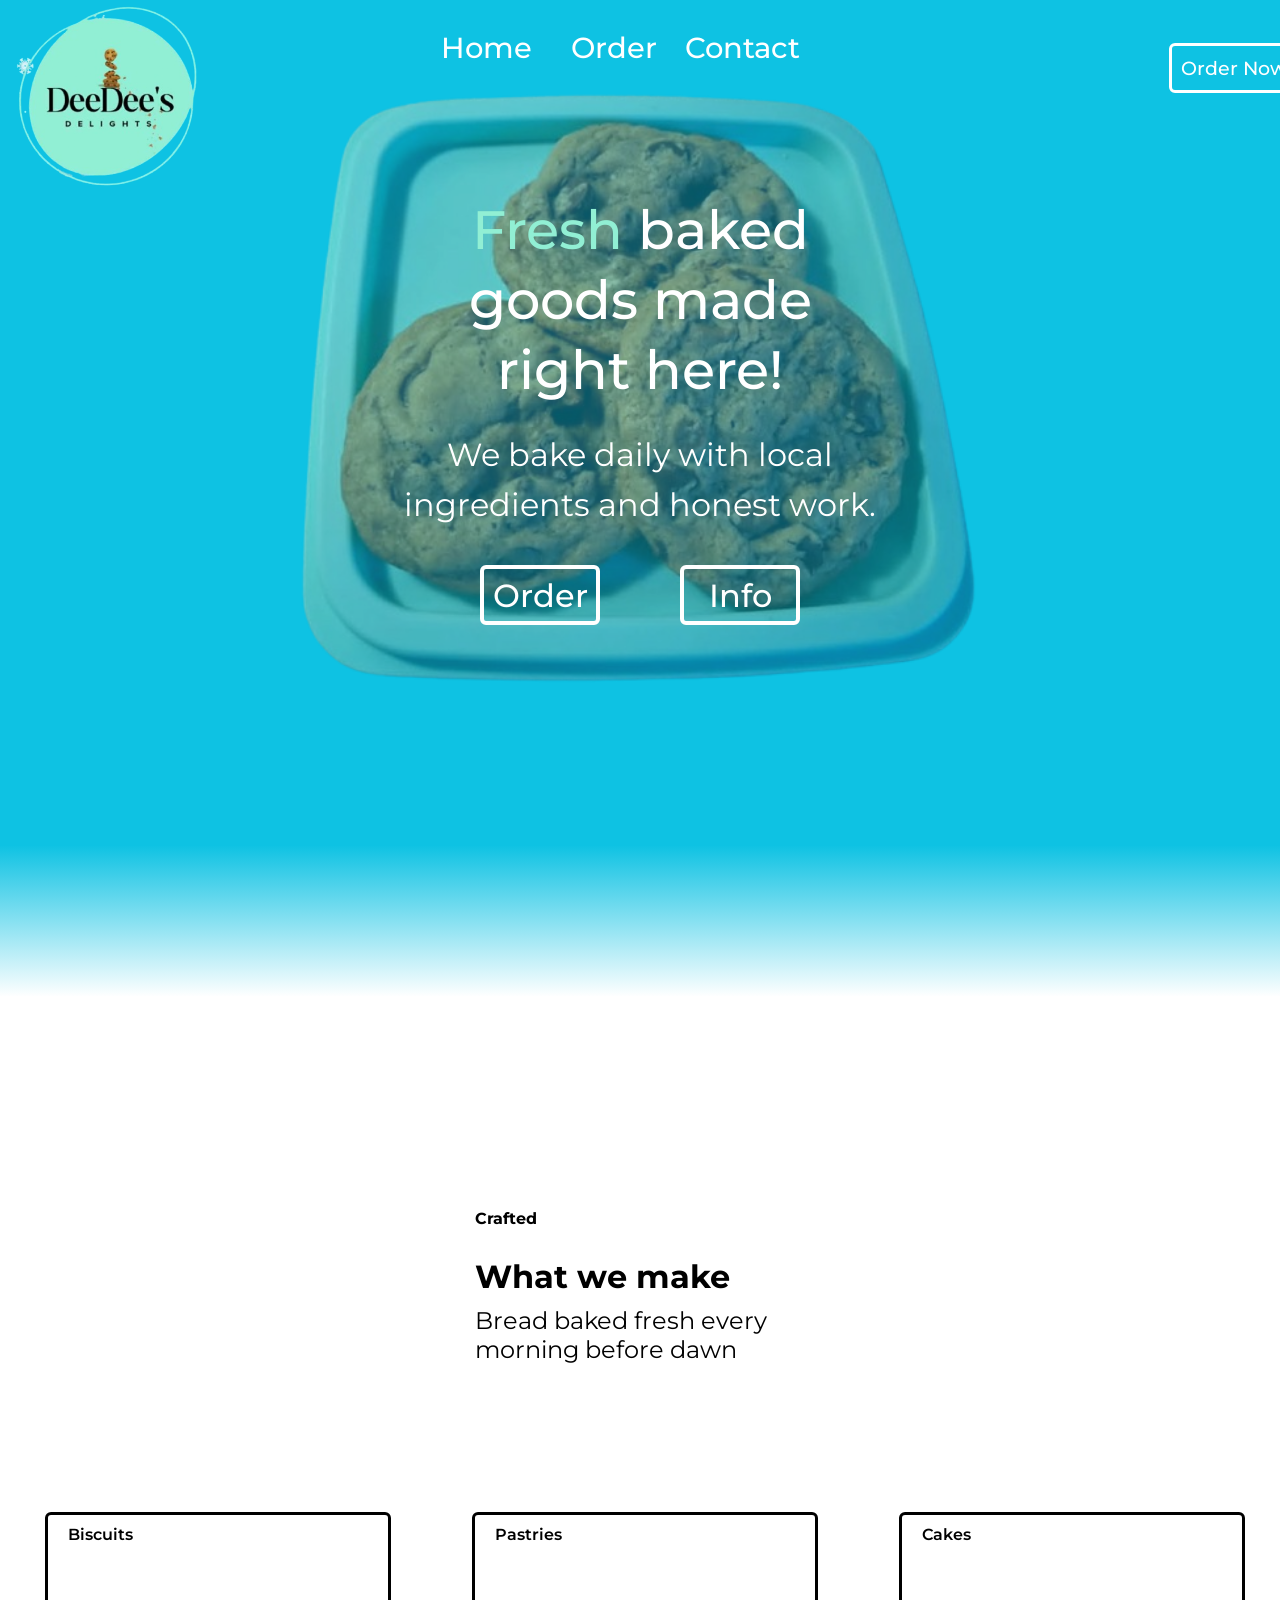
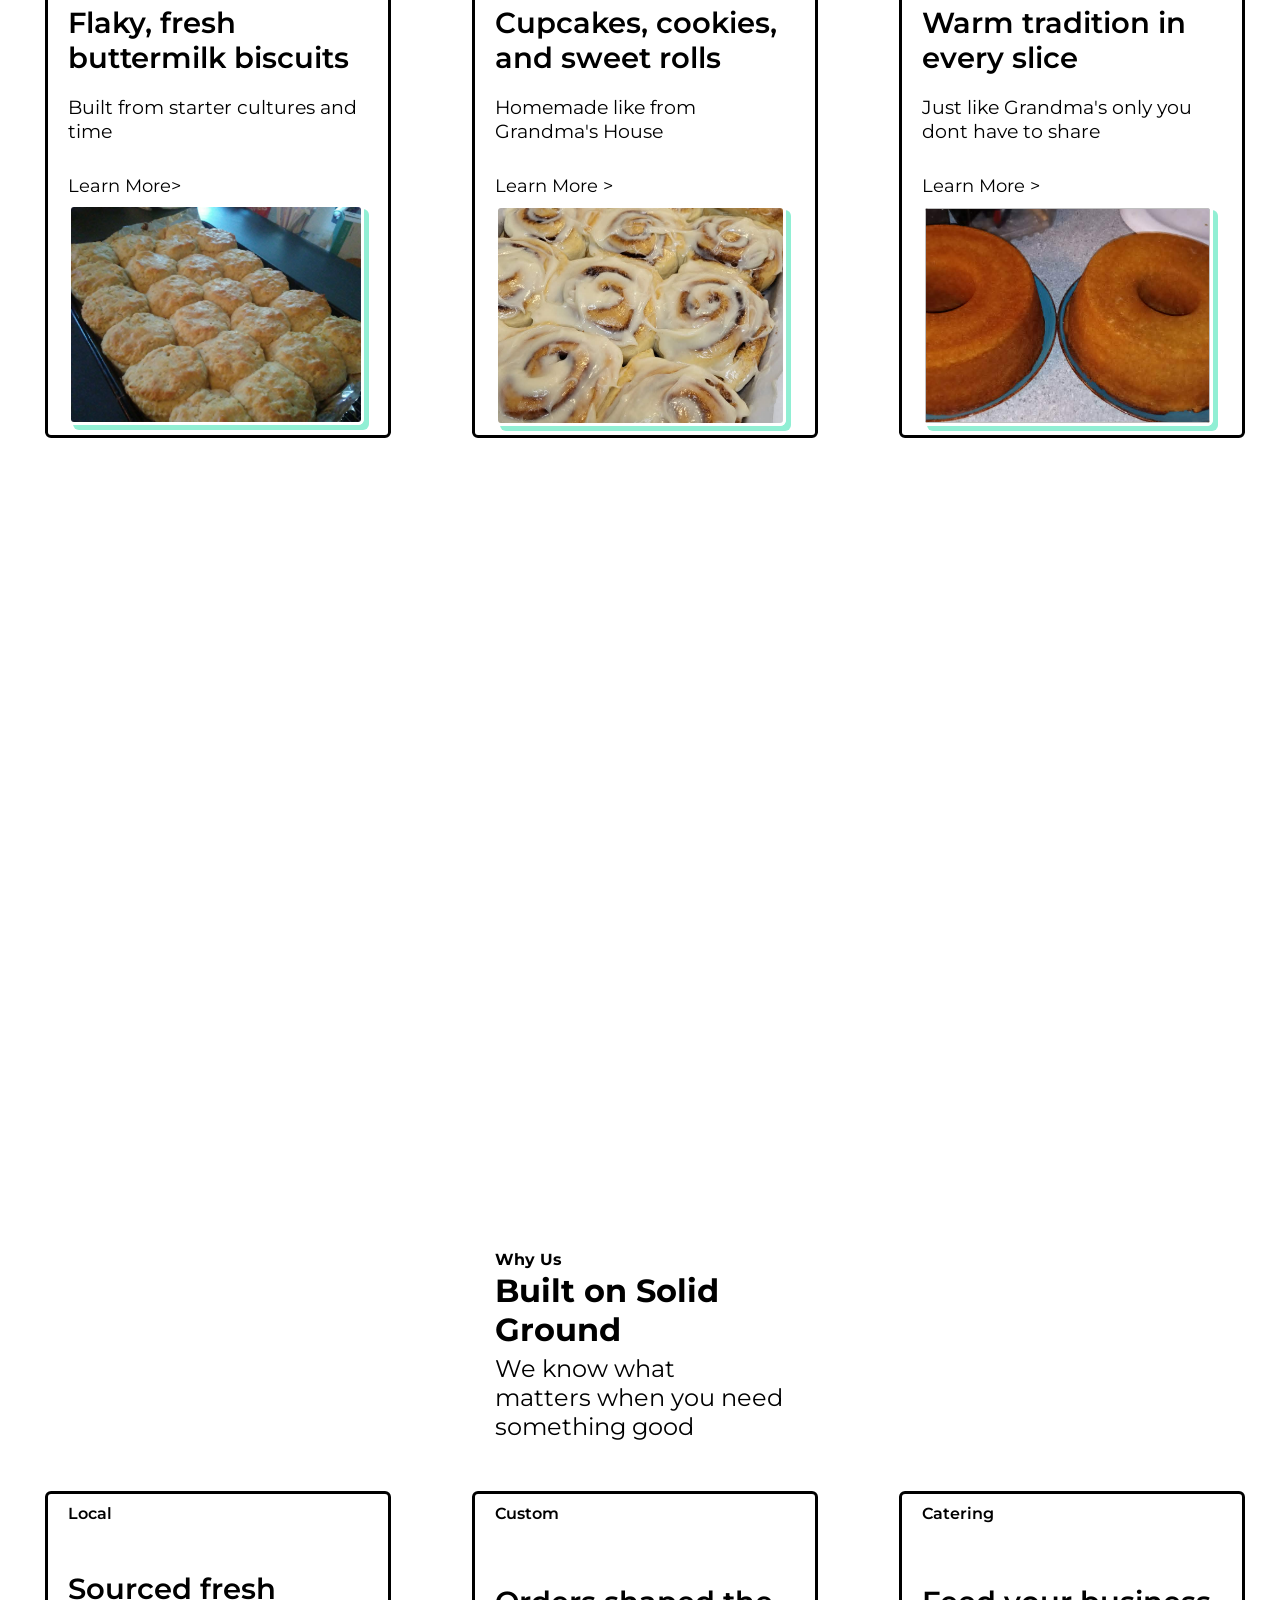
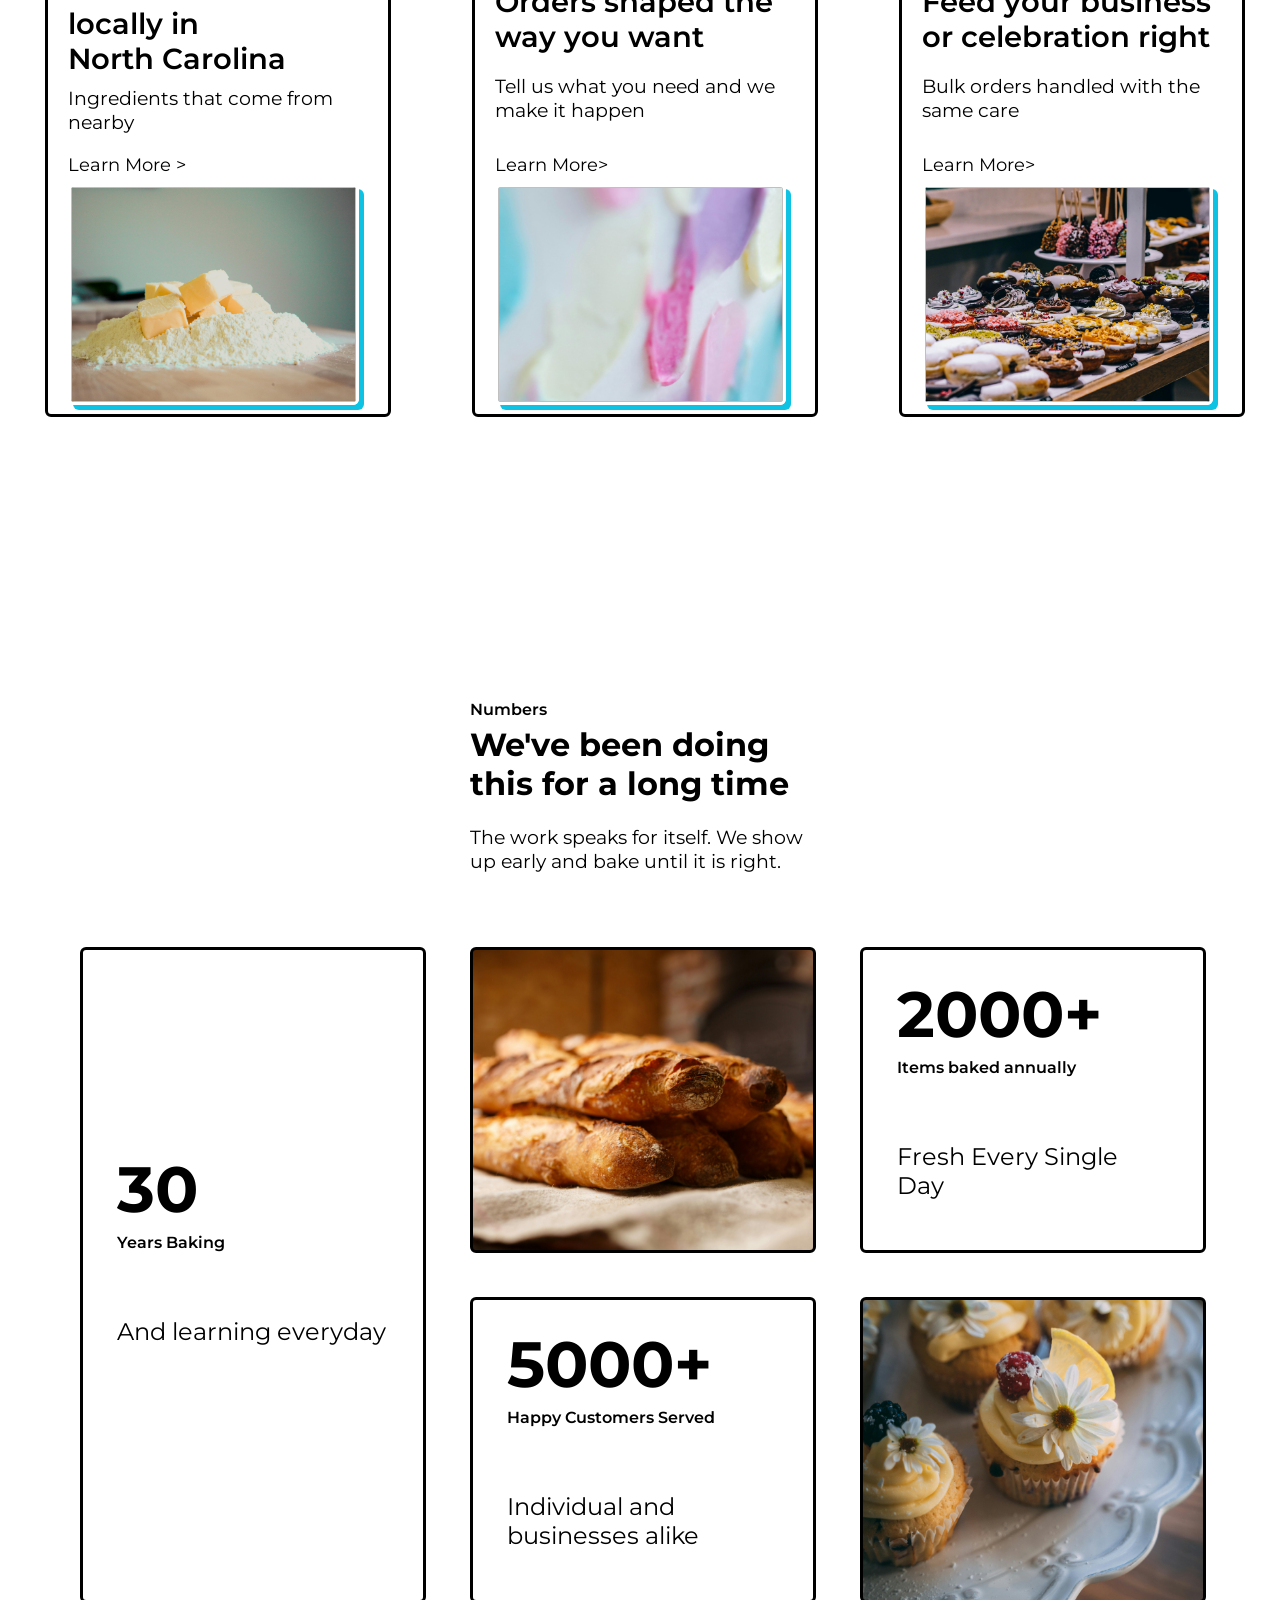
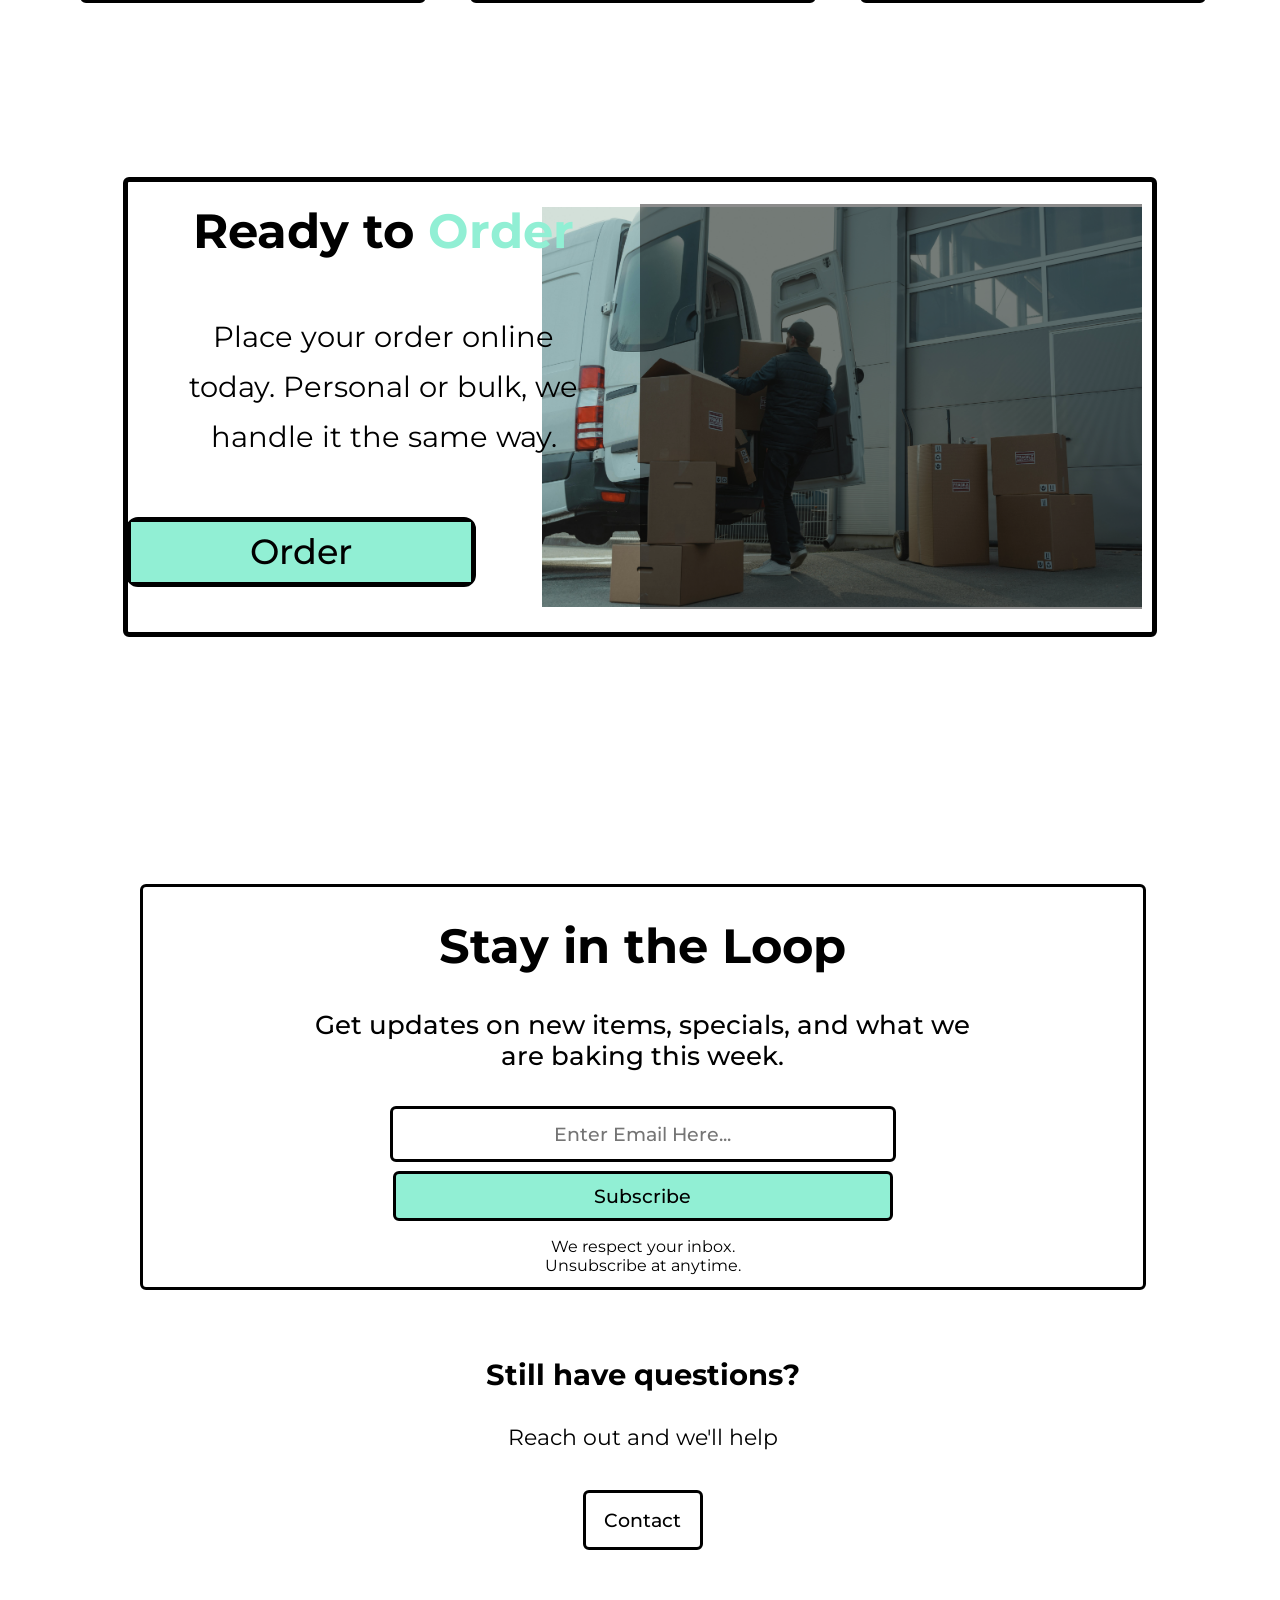
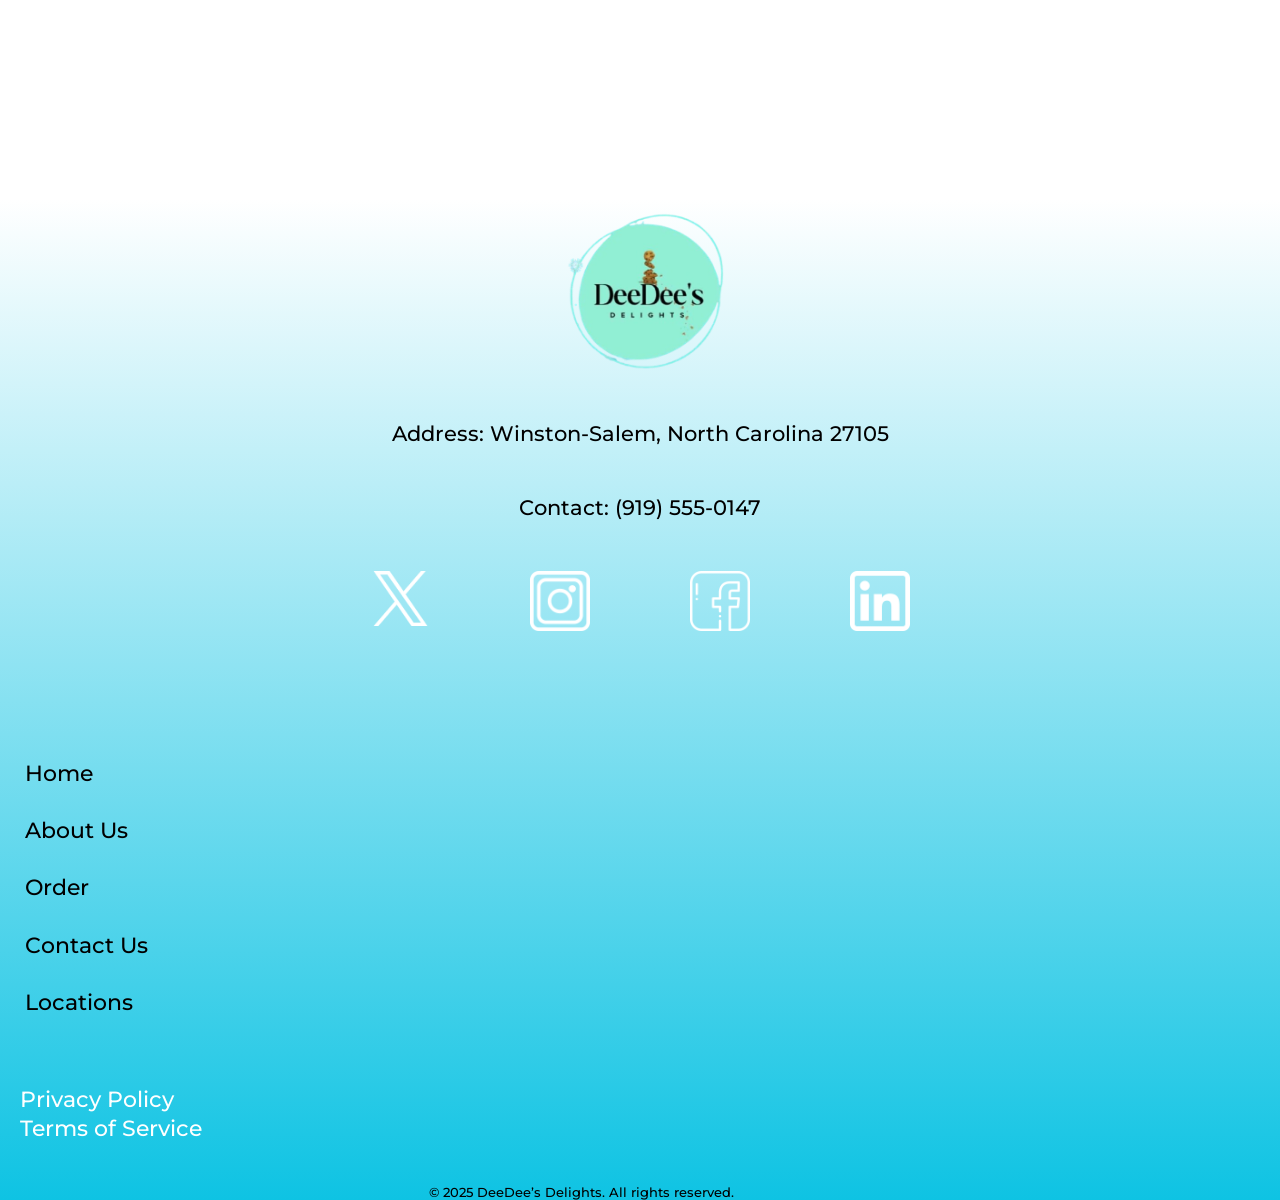
==== commit 7a70f2b4: "Update index.html" ====
--- a/Code/index.html
+++ b/Code/index.html
@@ -252,7 +252,7 @@
             <div class="social-media-container"> 
                 <ul> 
                 <li><a href="#"><img class="icon-1" src="./Images/Function/twitter_5968958.png" alt=""></a></li>
-                <li><a href=""><img class="icon" src="./mages/Function/instagram.png" alt=""></a></li>
+                <li><a href=""><img class="icon" src="./Images/Function/instagram.png" alt=""></a></li>
                 <li><a href=""><img class="icon" src="./Images/Function/facebook.png" alt=""></a></li>
                 <li><a href=""><img class="icon" src="./Images/Function/linkedin.png" alt=""></a></li> 
              
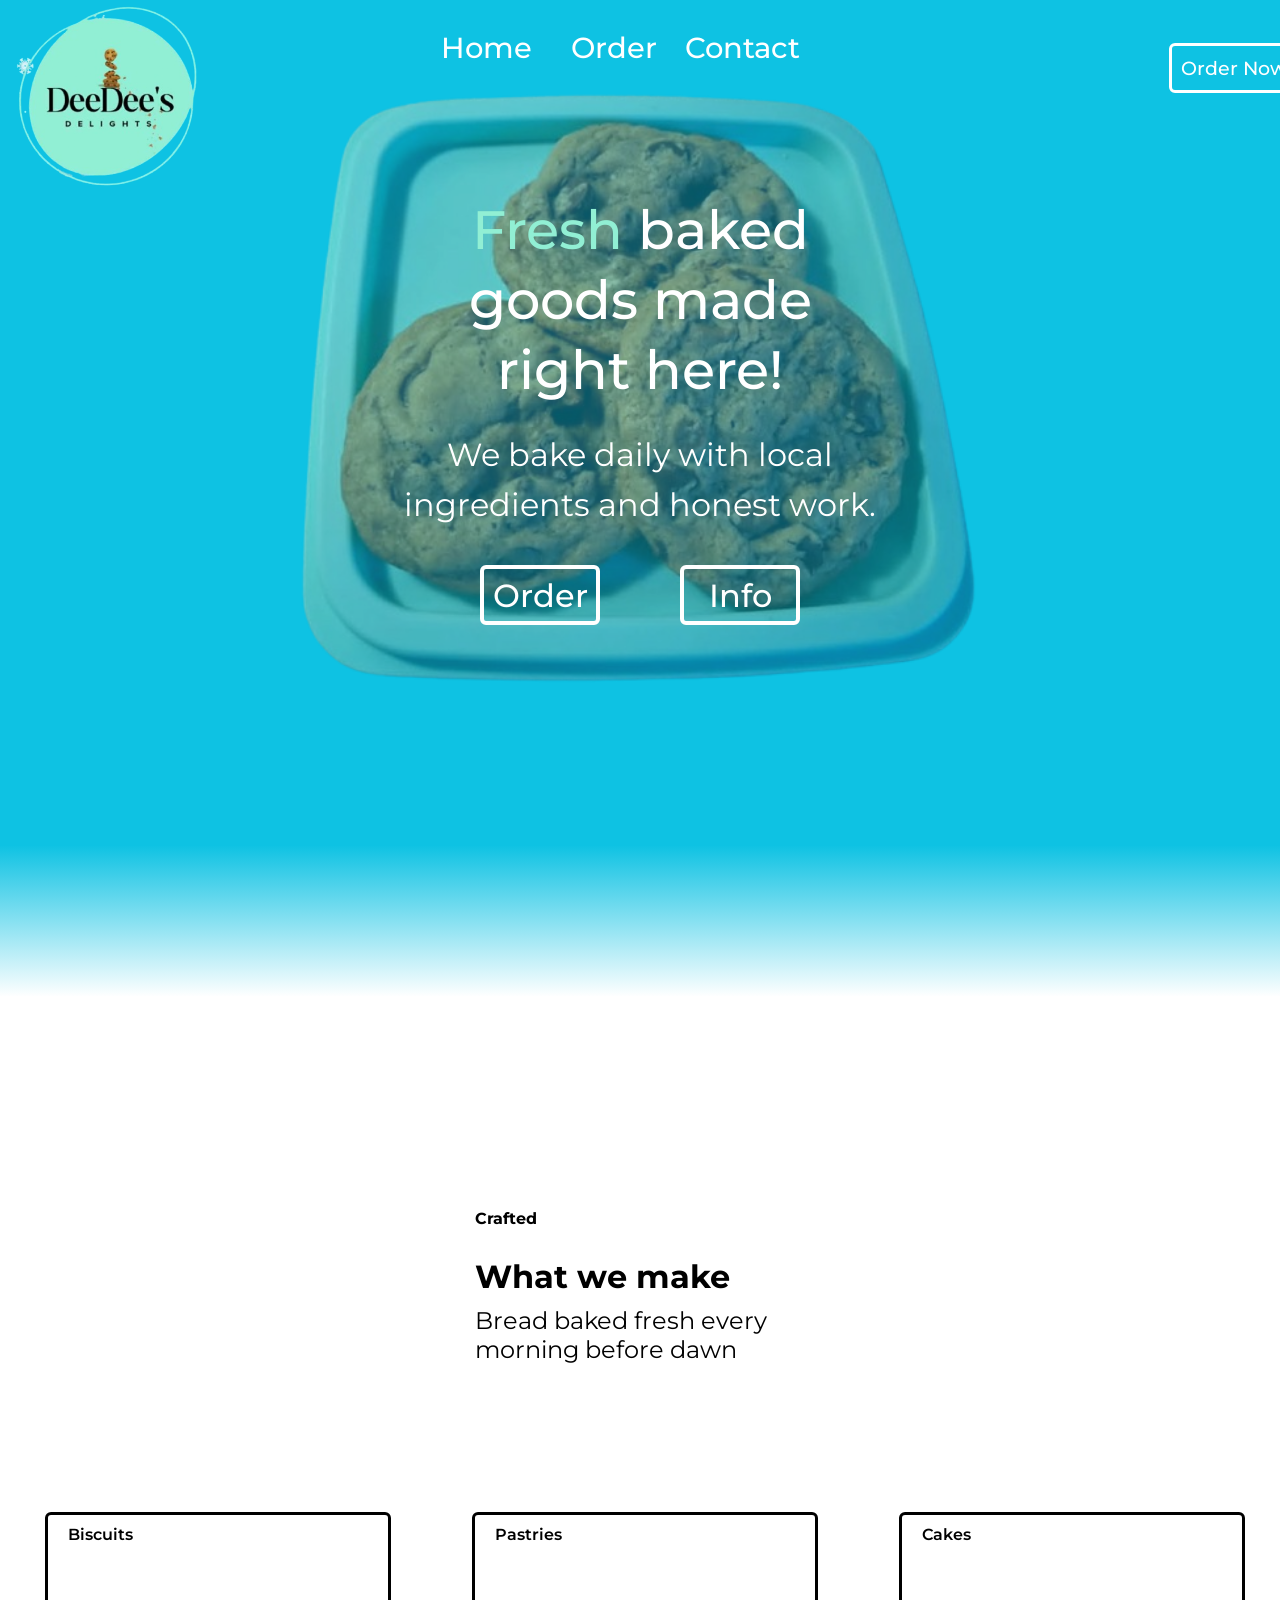
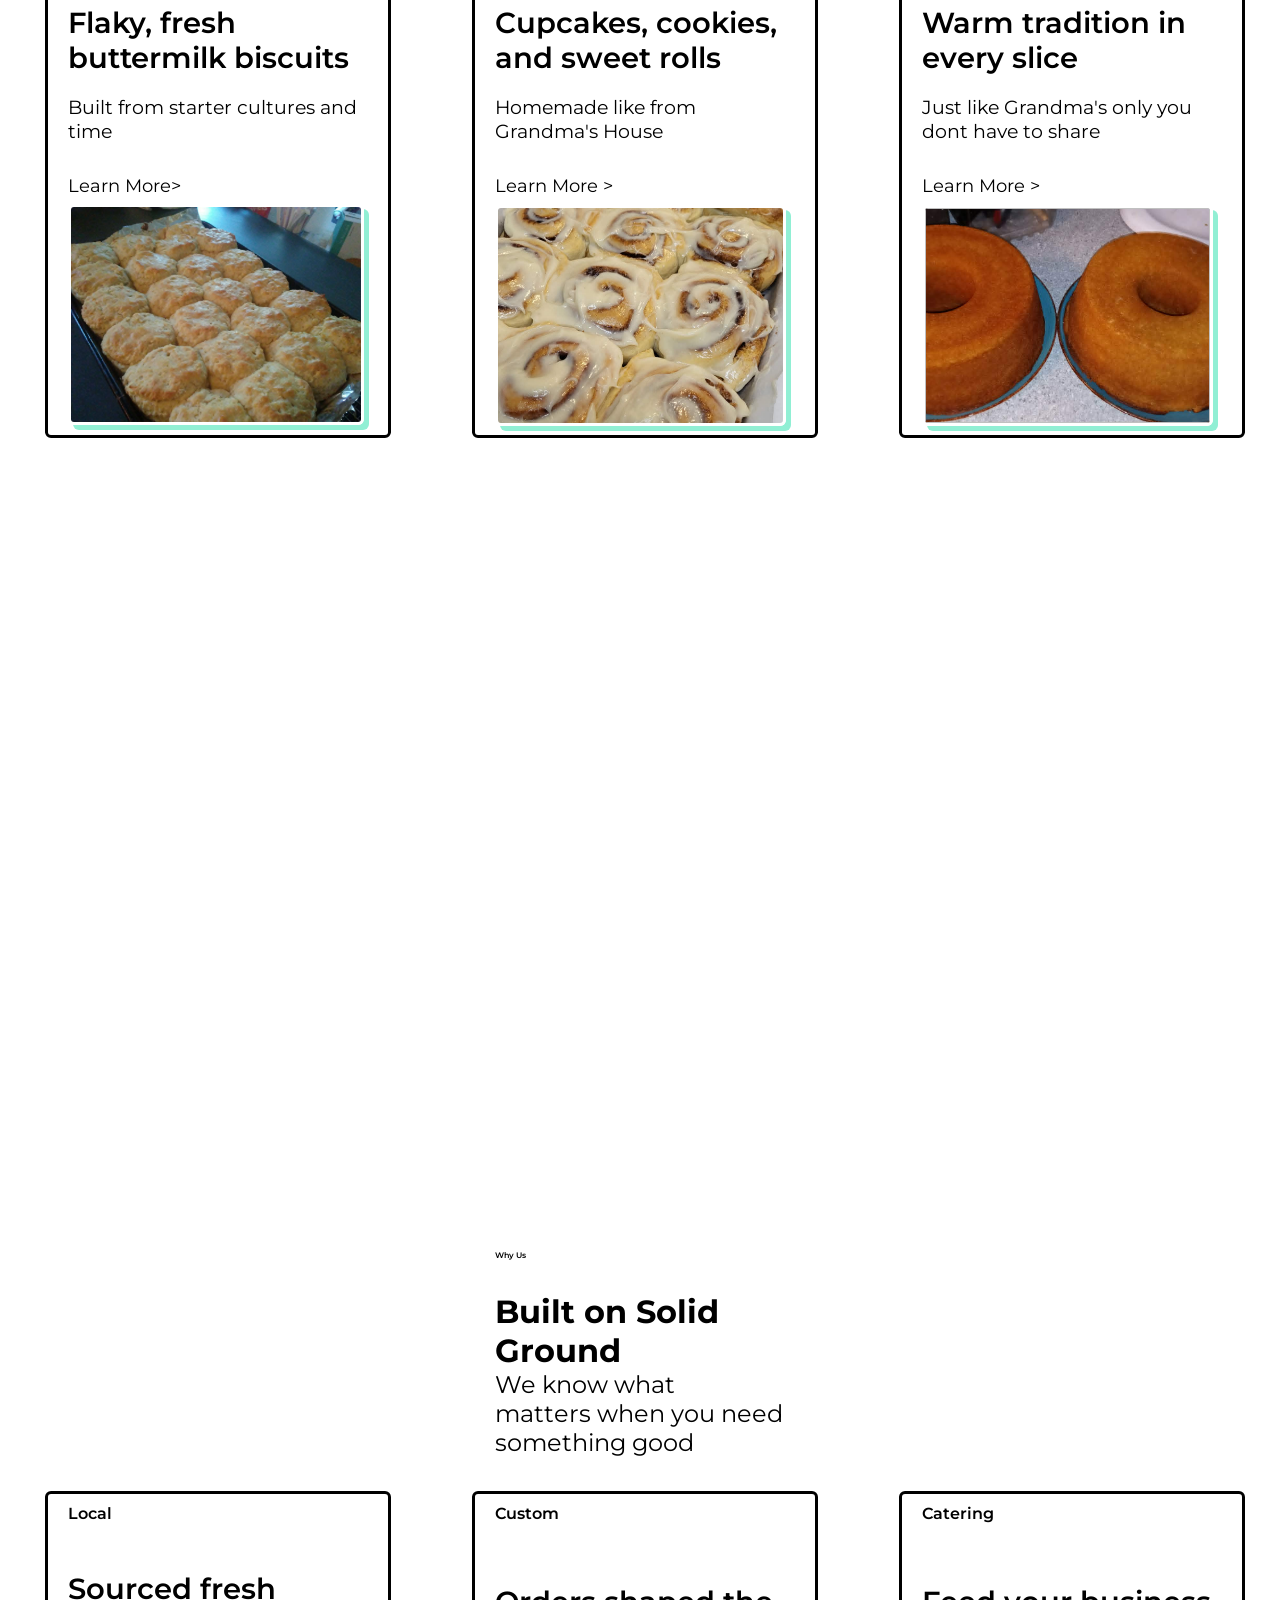
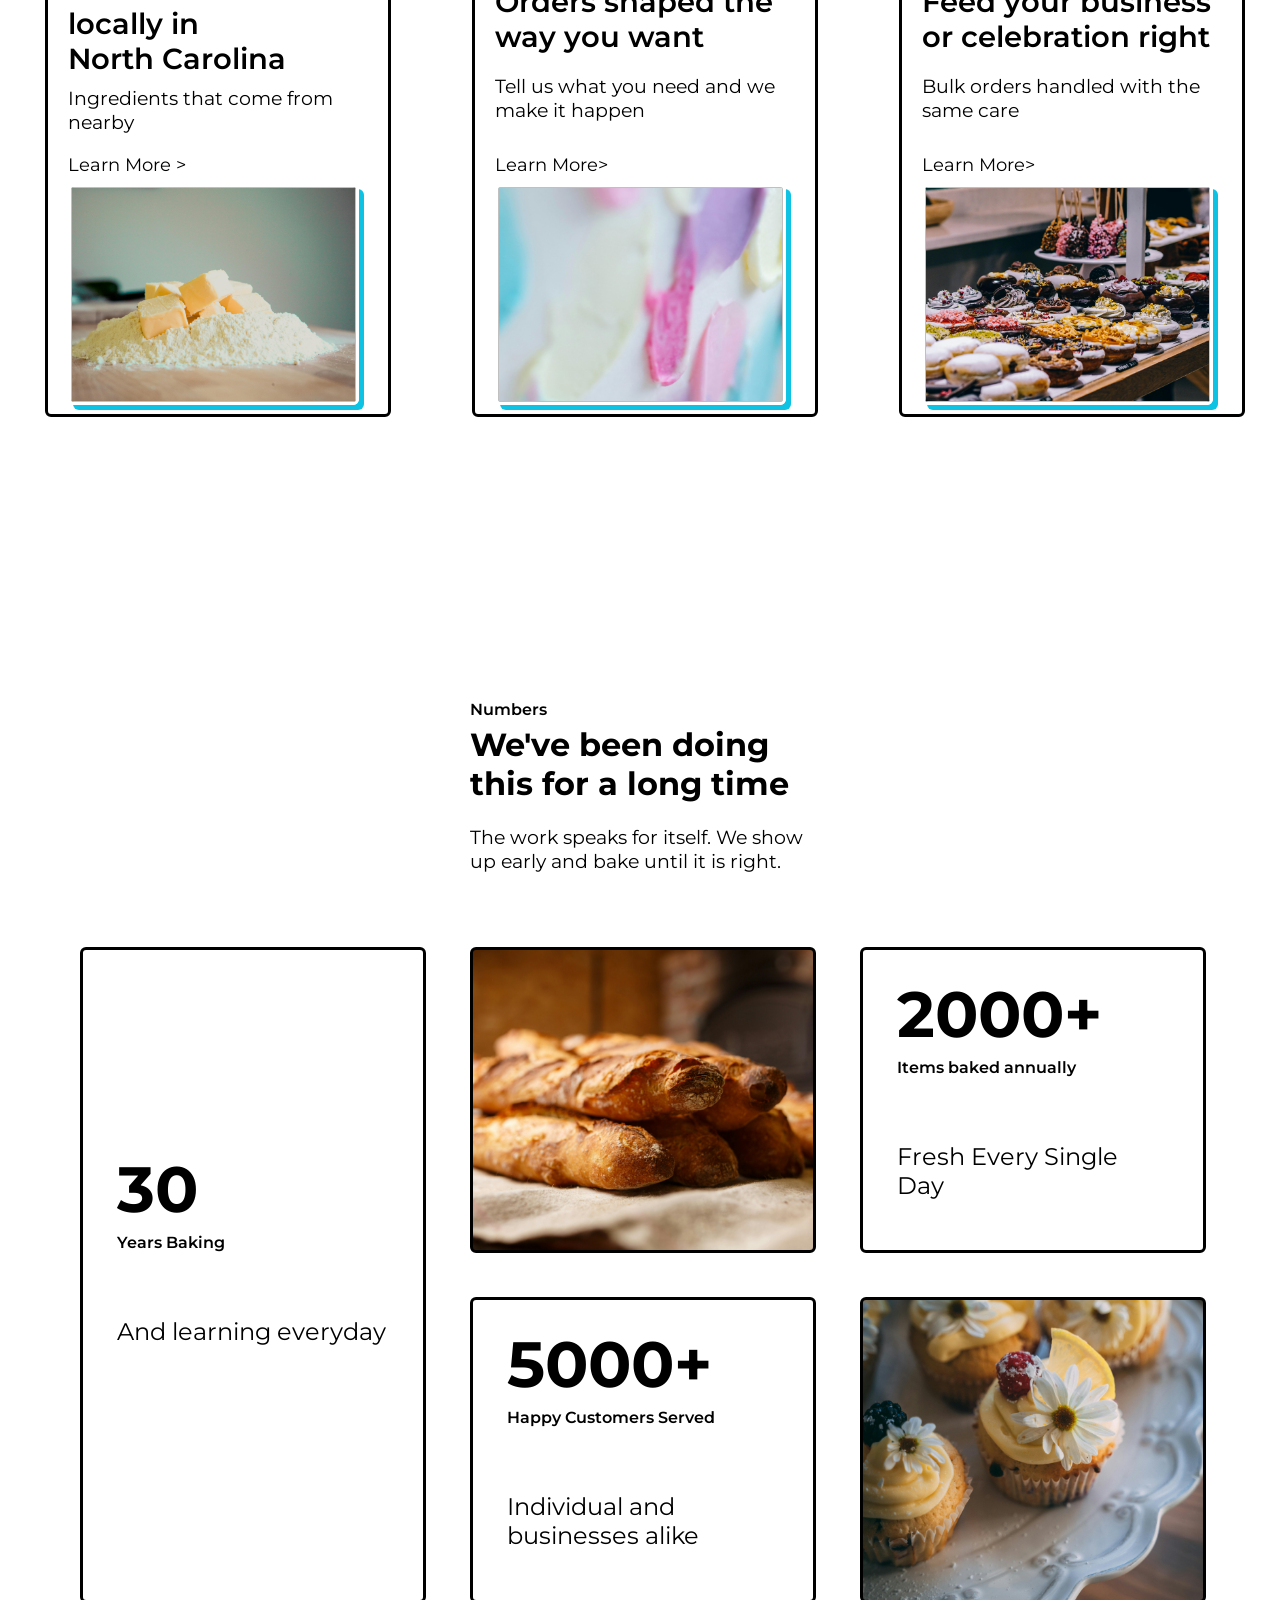
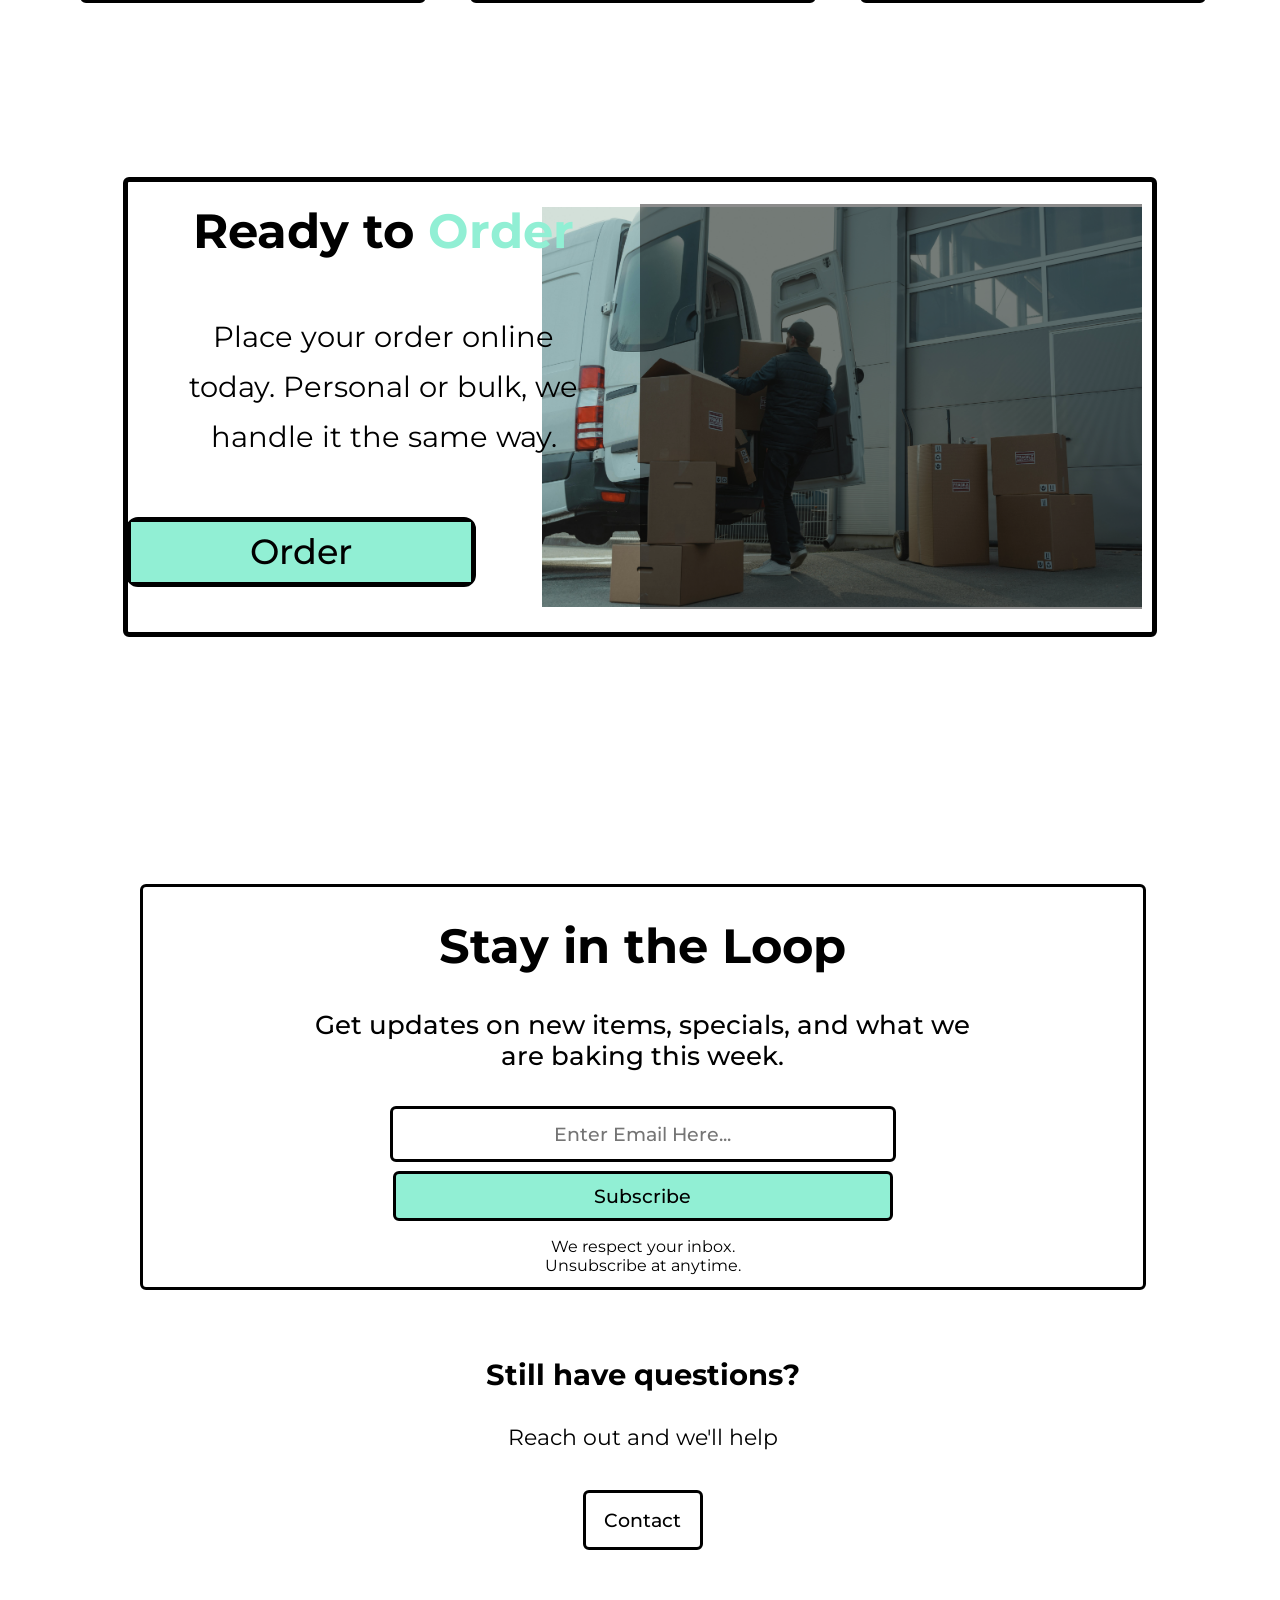
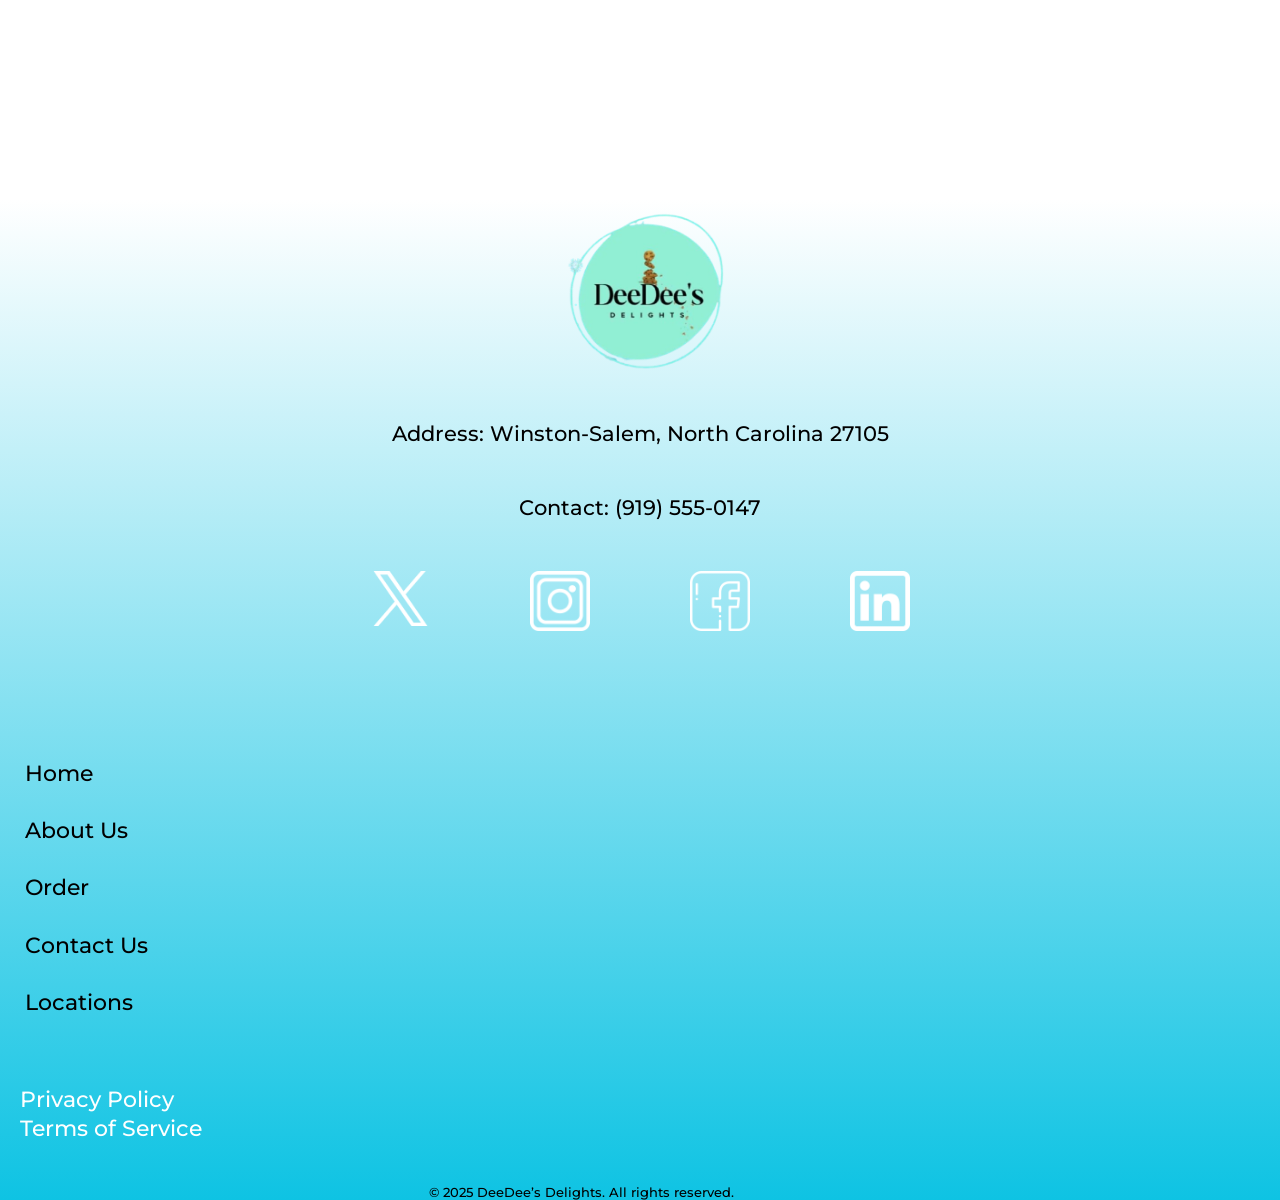
==== commit 76c115fc: "Update index.html" ====
--- a/Code/index.html
+++ b/Code/index.html
@@ -117,12 +117,10 @@
     
     </div> 
     </div>  
-      <div class="body-2">  
-        <div class="body-2-text"> 
-            <span class="sub-text"><h1>Why Us</h1></span> 
-        <h1>Built on Solid Ground</h1>  
-        <p>We know what <br/> matters  when you need something good</p>
-        </div>
+ <div class="body-2">   
+    <div class="body-2-text"> 
+        <h2 class="sub-text">Why Us</h2> <h1>Built on Solid Ground</h1>  
+        <p>We know what <br /> matters when you need something good</p> </div>
         <div class="deck-box-2"> 
             <div class="info-card"> 
                  <div class="info-card-text">
--- a/Code/style.css
+++ b/Code/style.css
@@ -484,7 +484,7 @@
 } */
 .body-2{ 
      display: flex;
-    height: 2800px;  
+    height: 2600px;  
     width: 100%;  
     flex-direction: column; 
     align-items: center;  
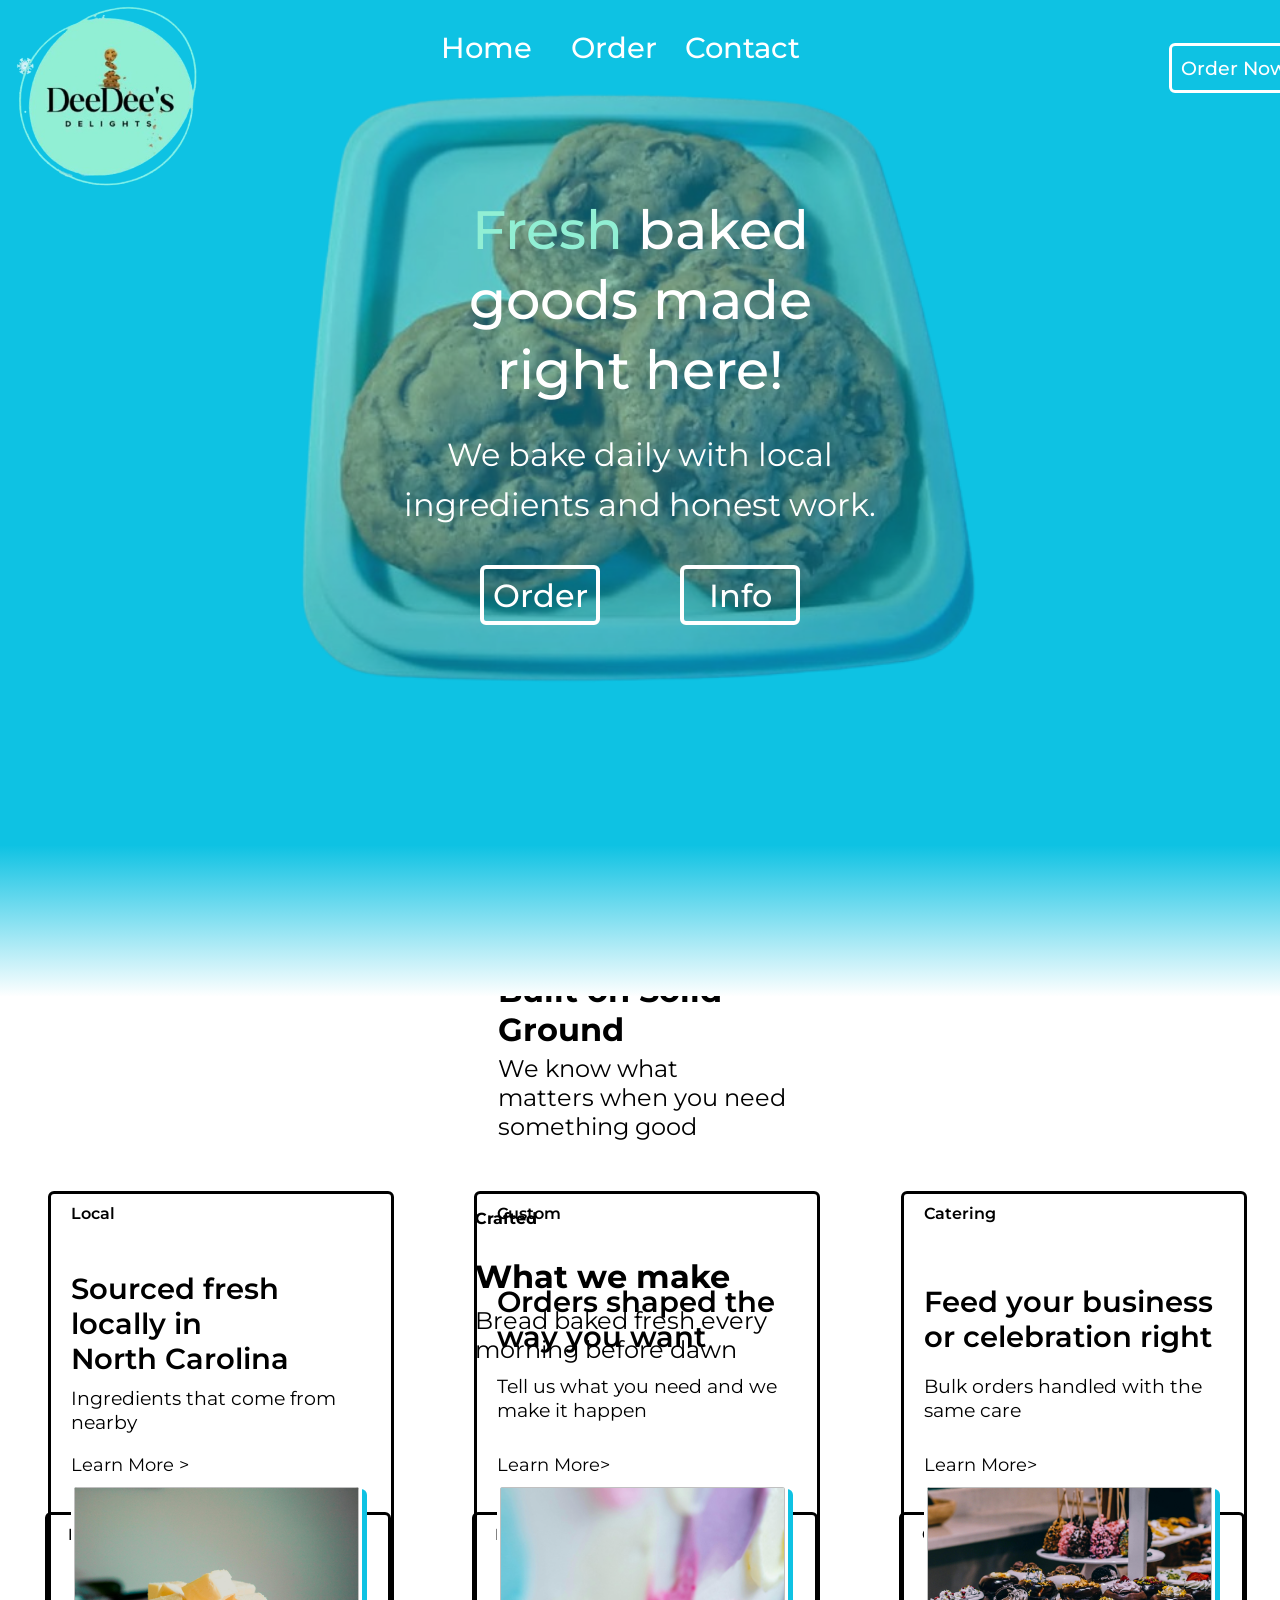
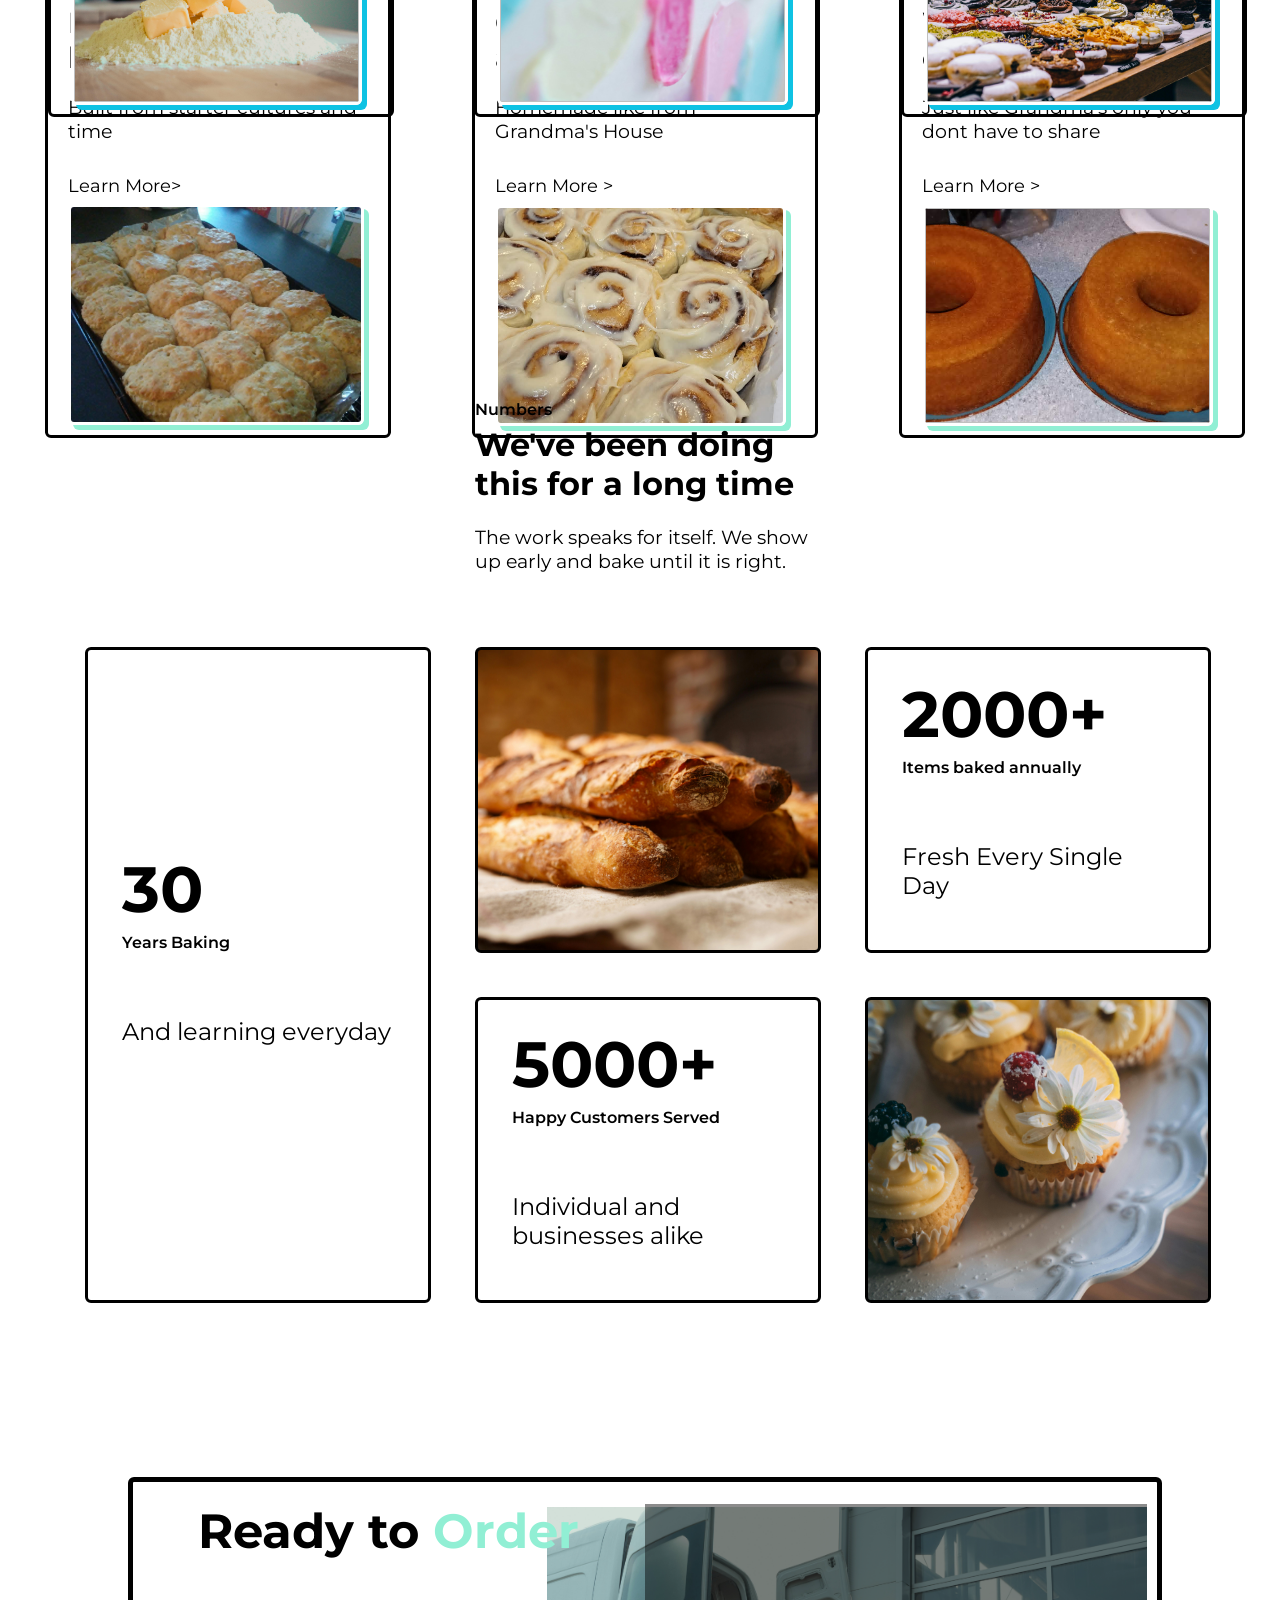
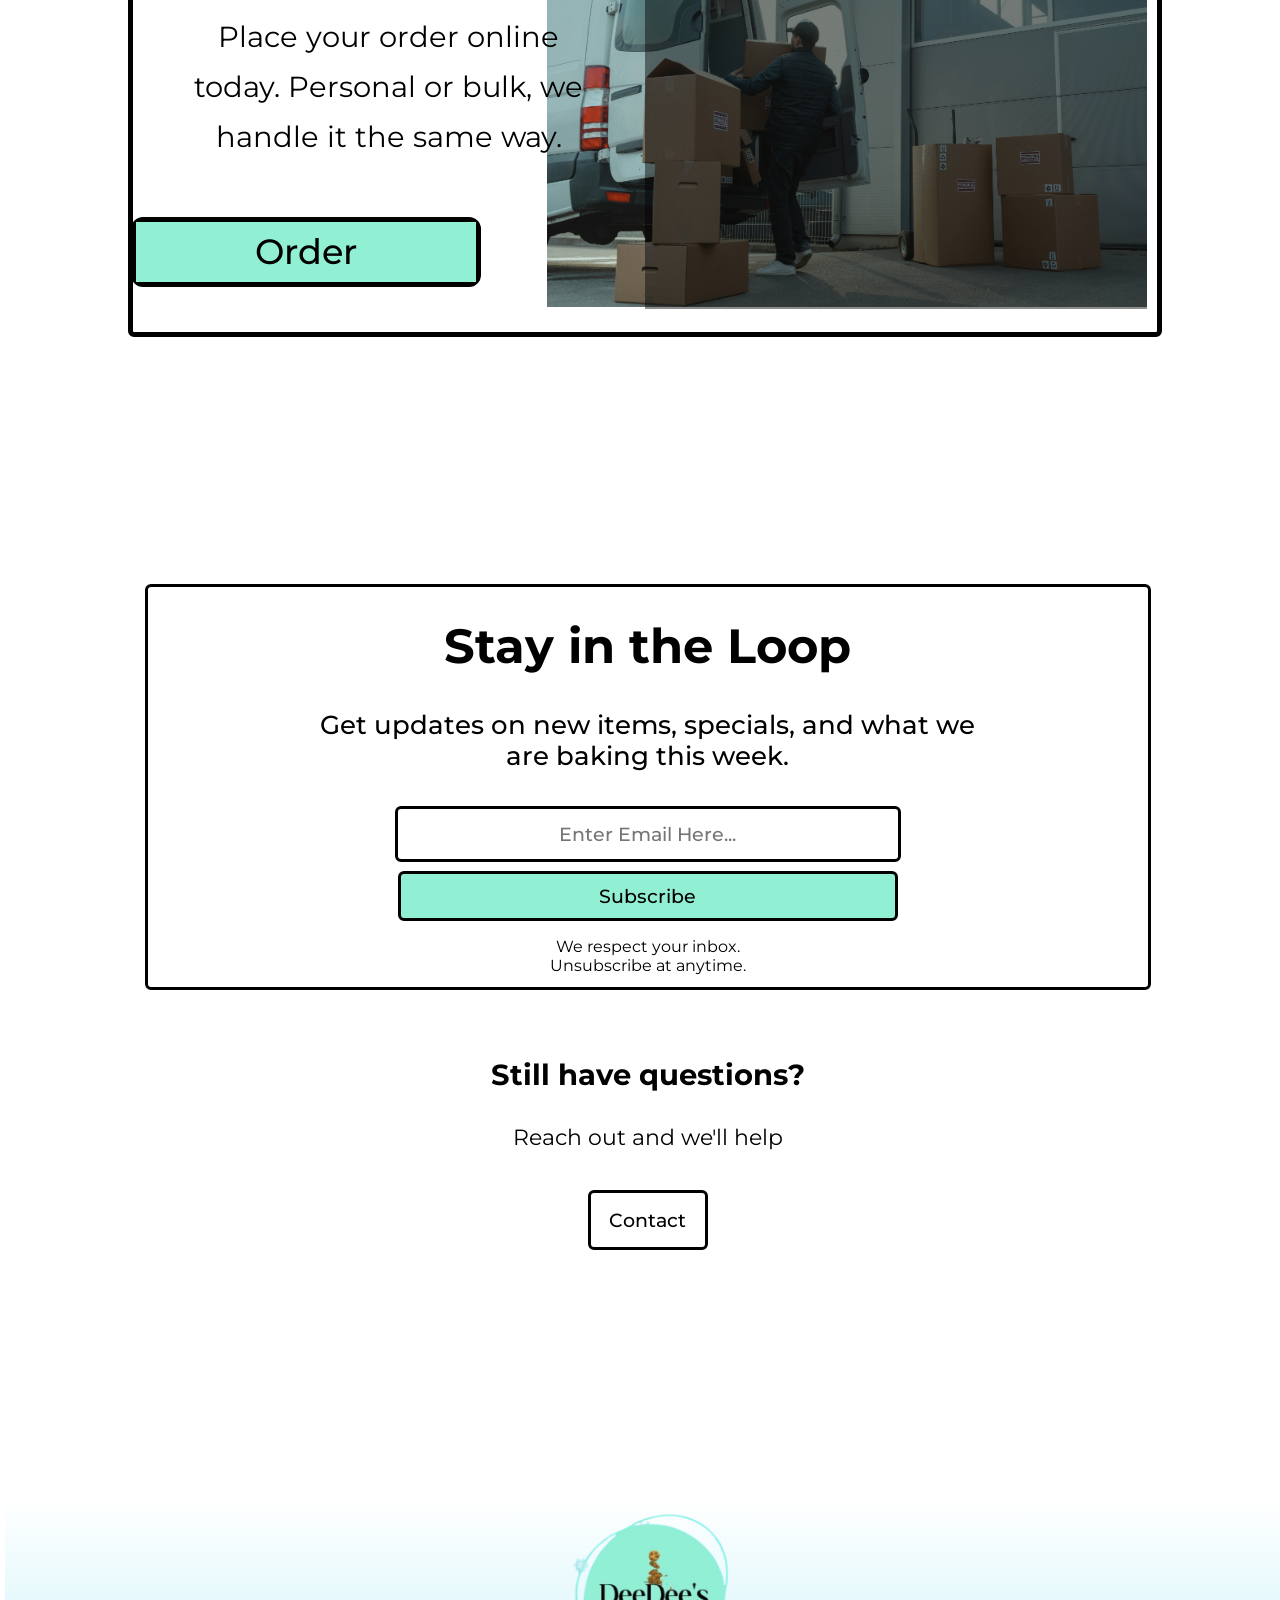
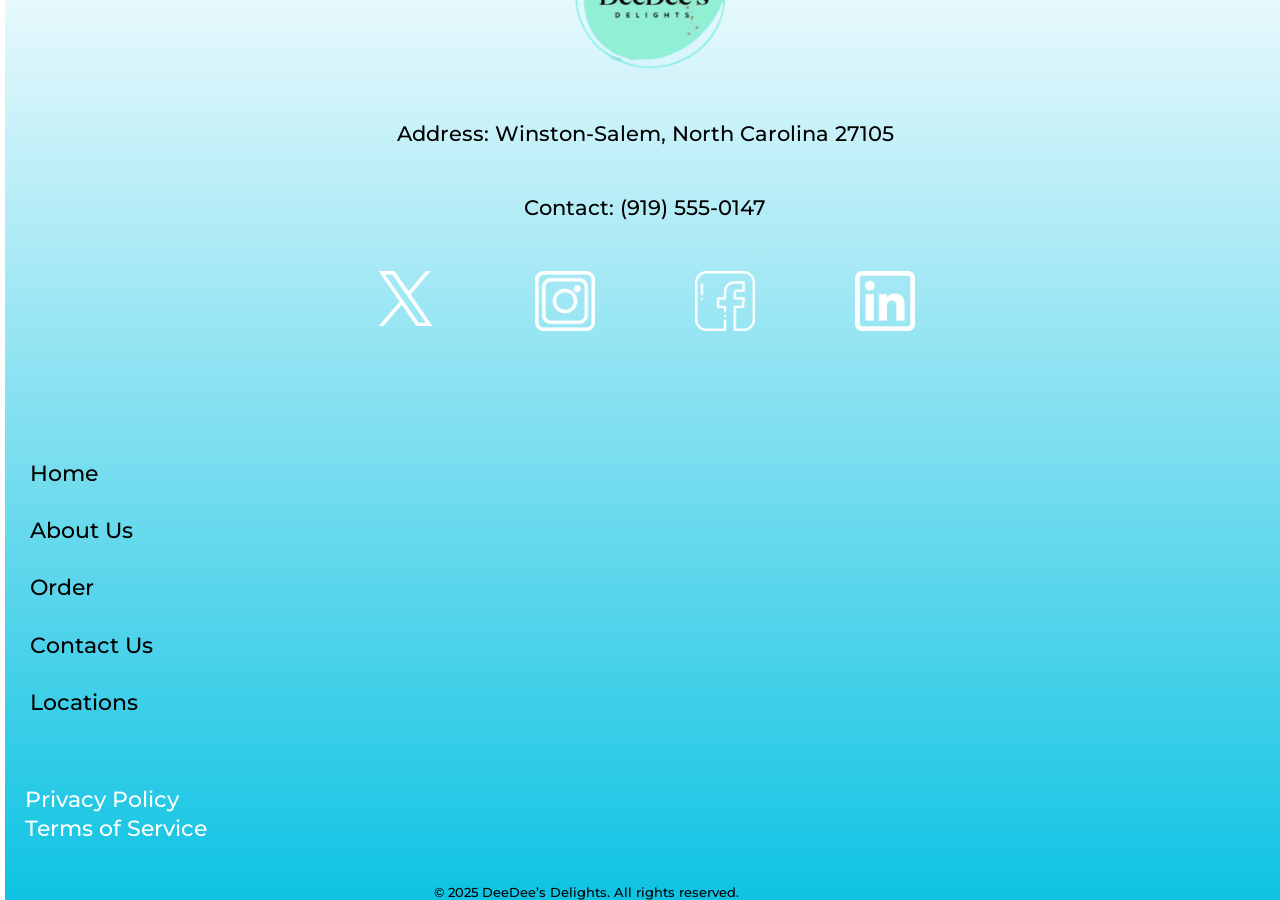
==== commit 7ab0c976: "Update index.html" ====
--- a/Code/index.html
+++ b/Code/index.html
@@ -118,9 +118,12 @@
     </div> 
     </div>  
  <div class="body-2">   
-    <div class="body-2-text"> 
-        <h2 class="sub-text">Why Us</h2> <h1>Built on Solid Ground</h1>  
-        <p>We know what <br /> matters when you need something good</p> </div>
+        <div class="body-2">  
+        <div class="body-2-text"> 
+            <span class="sub-text"><h1>Why Us</h1></span> 
+        <h1>Built on Solid Ground</h1>  
+        <p>We know what <br/> matters  when you need something good</p>
+        </div>
         <div class="deck-box-2"> 
             <div class="info-card"> 
                  <div class="info-card-text">
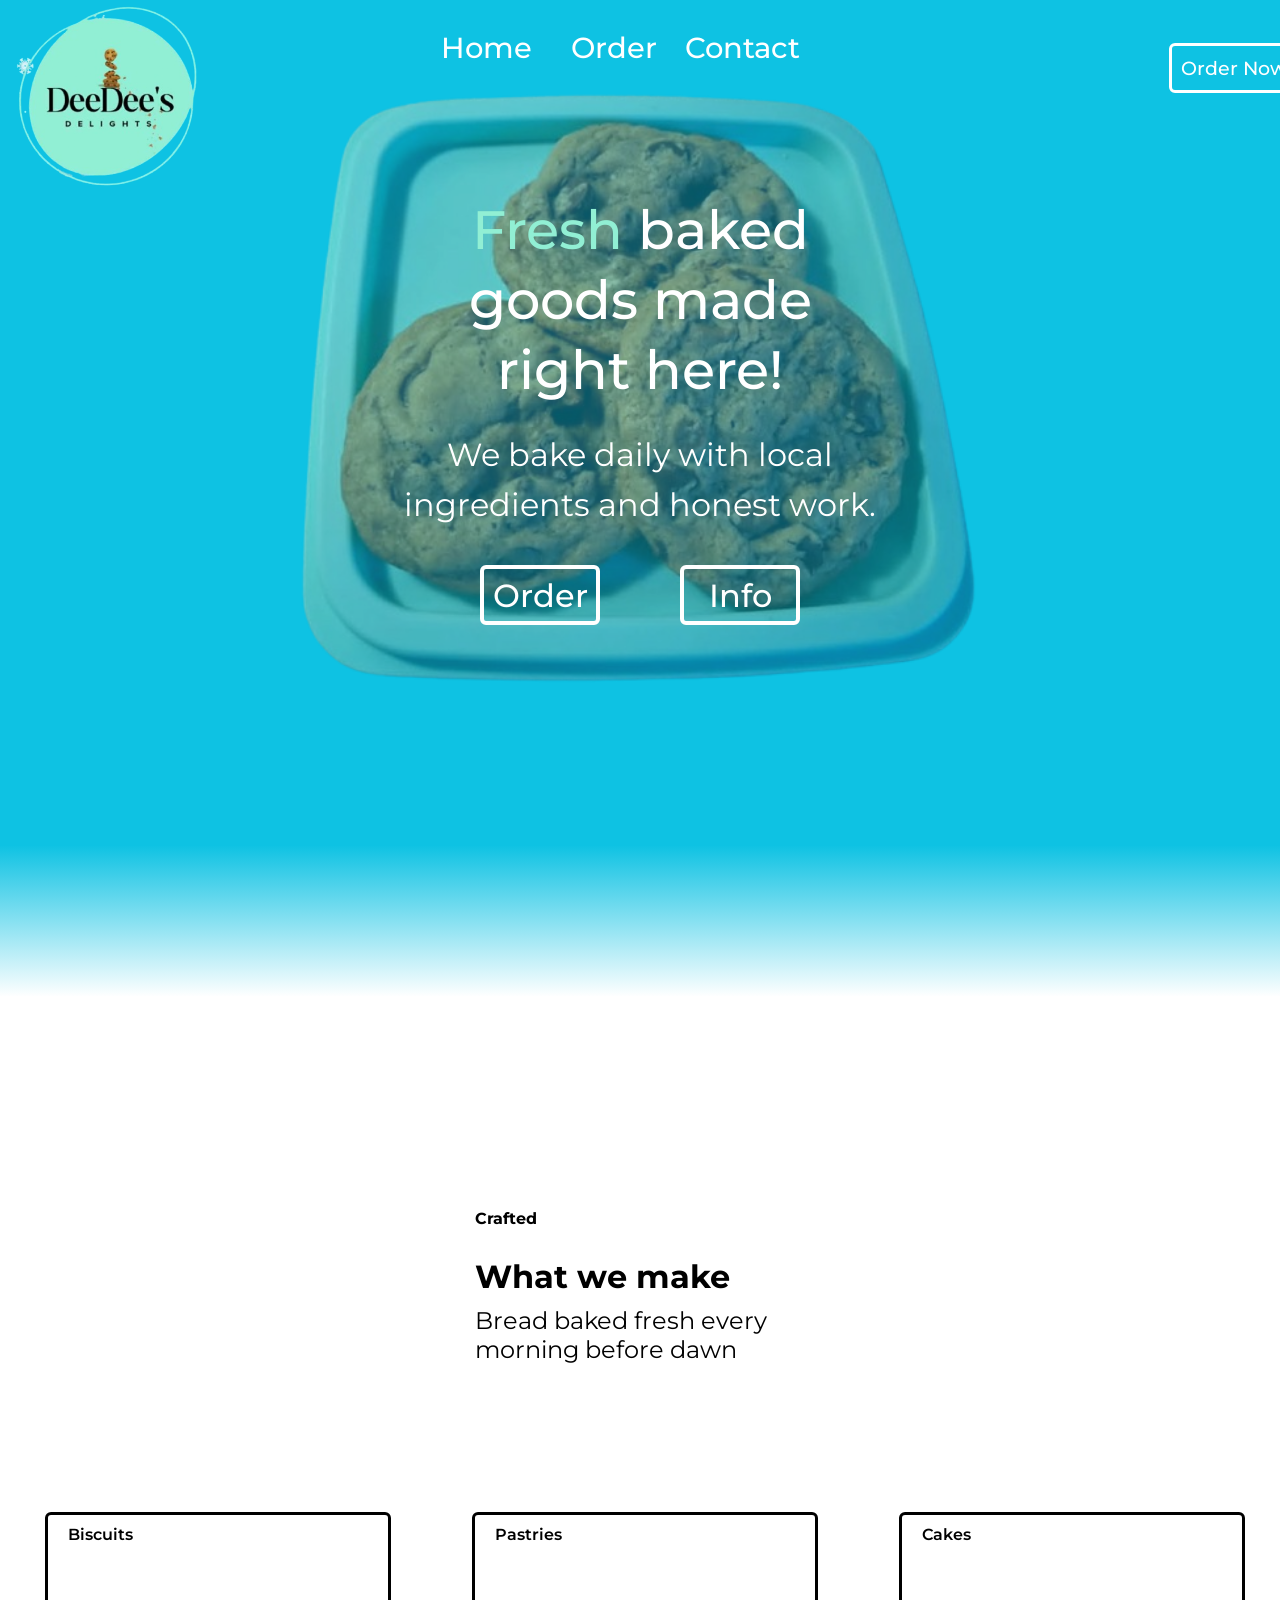
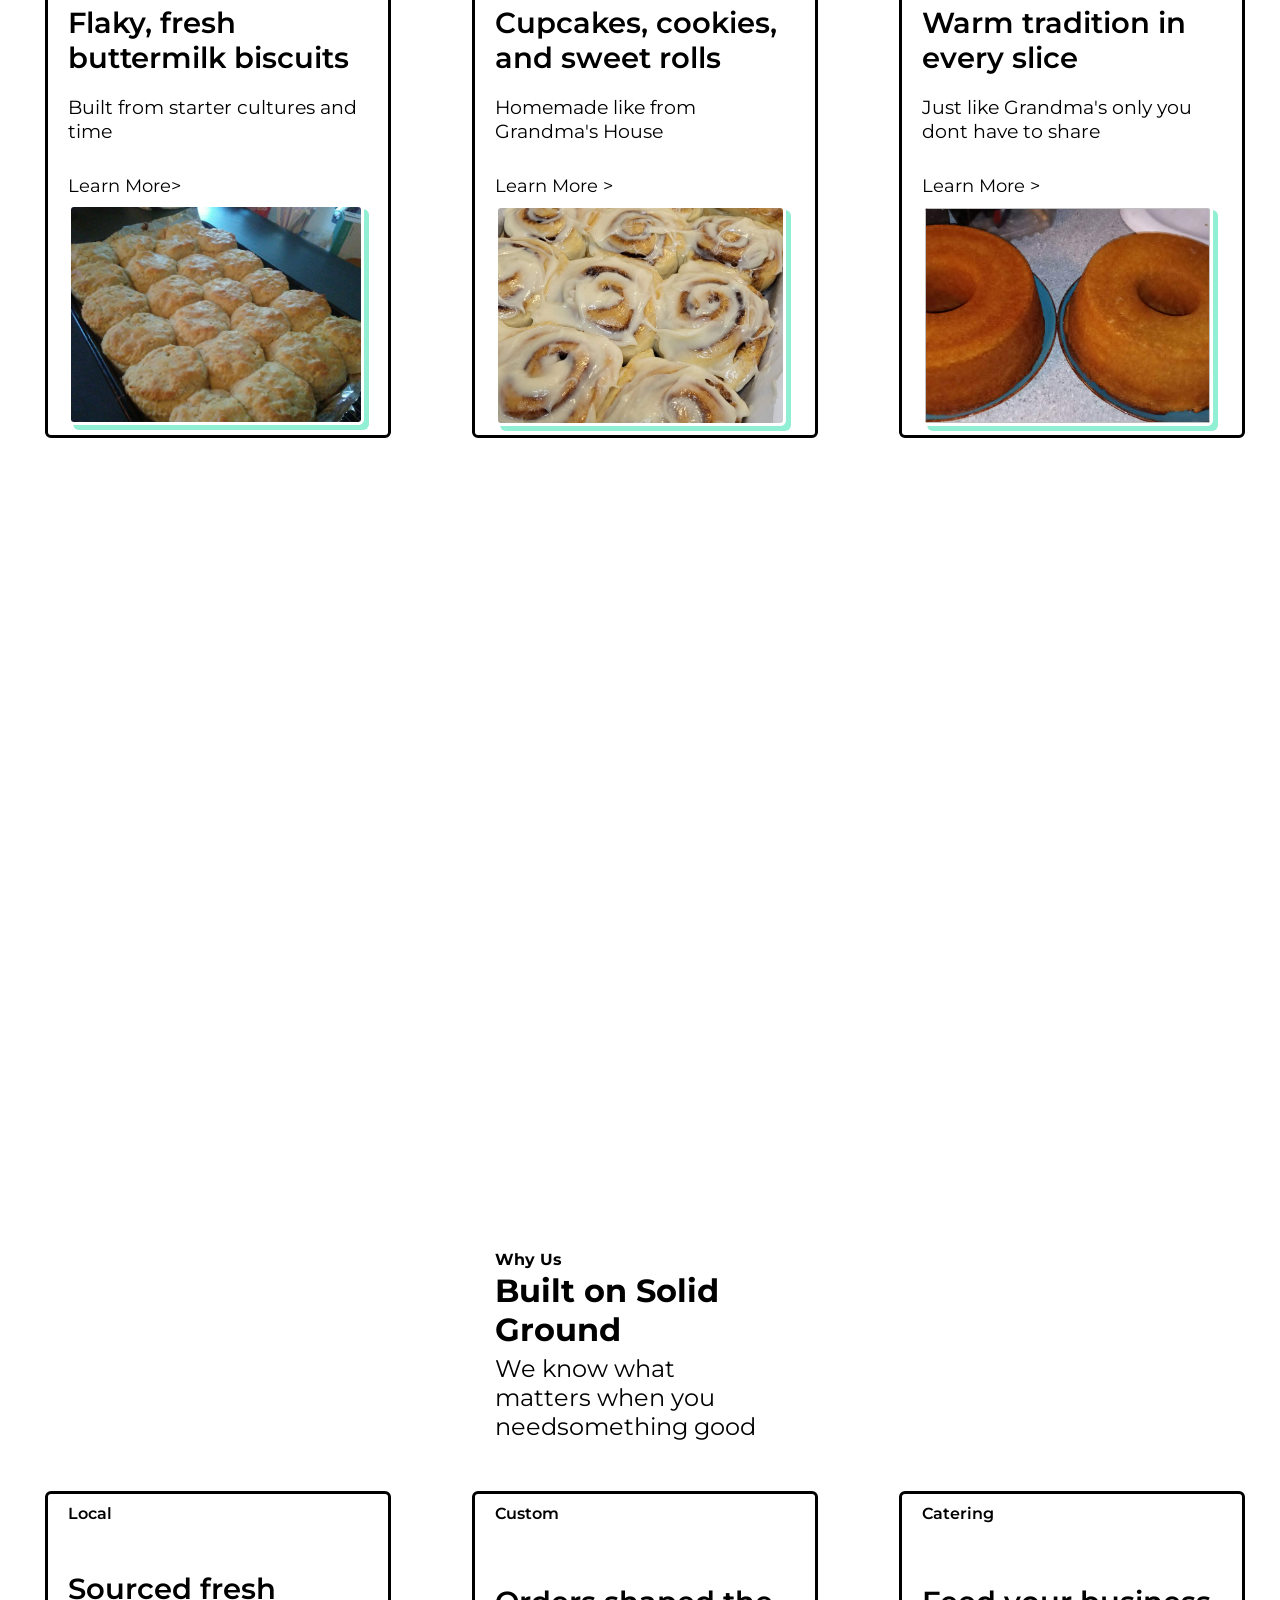
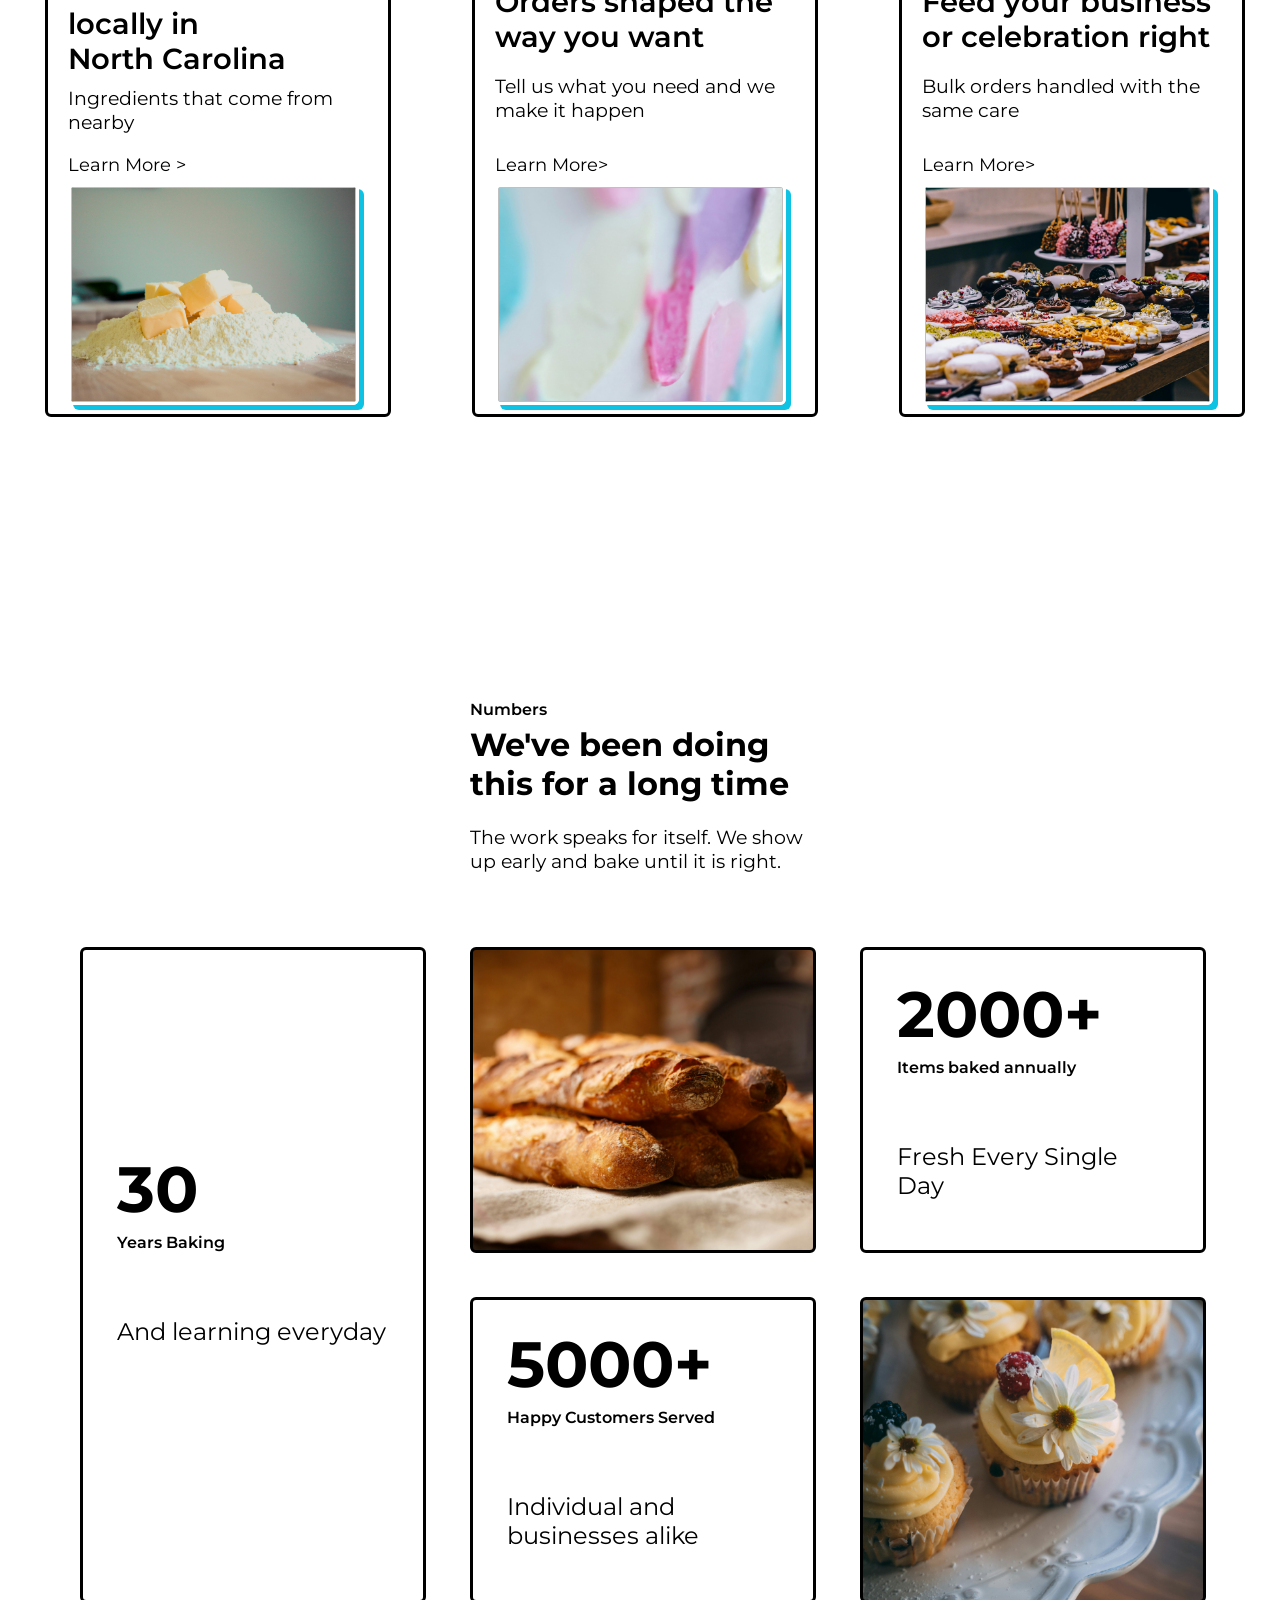
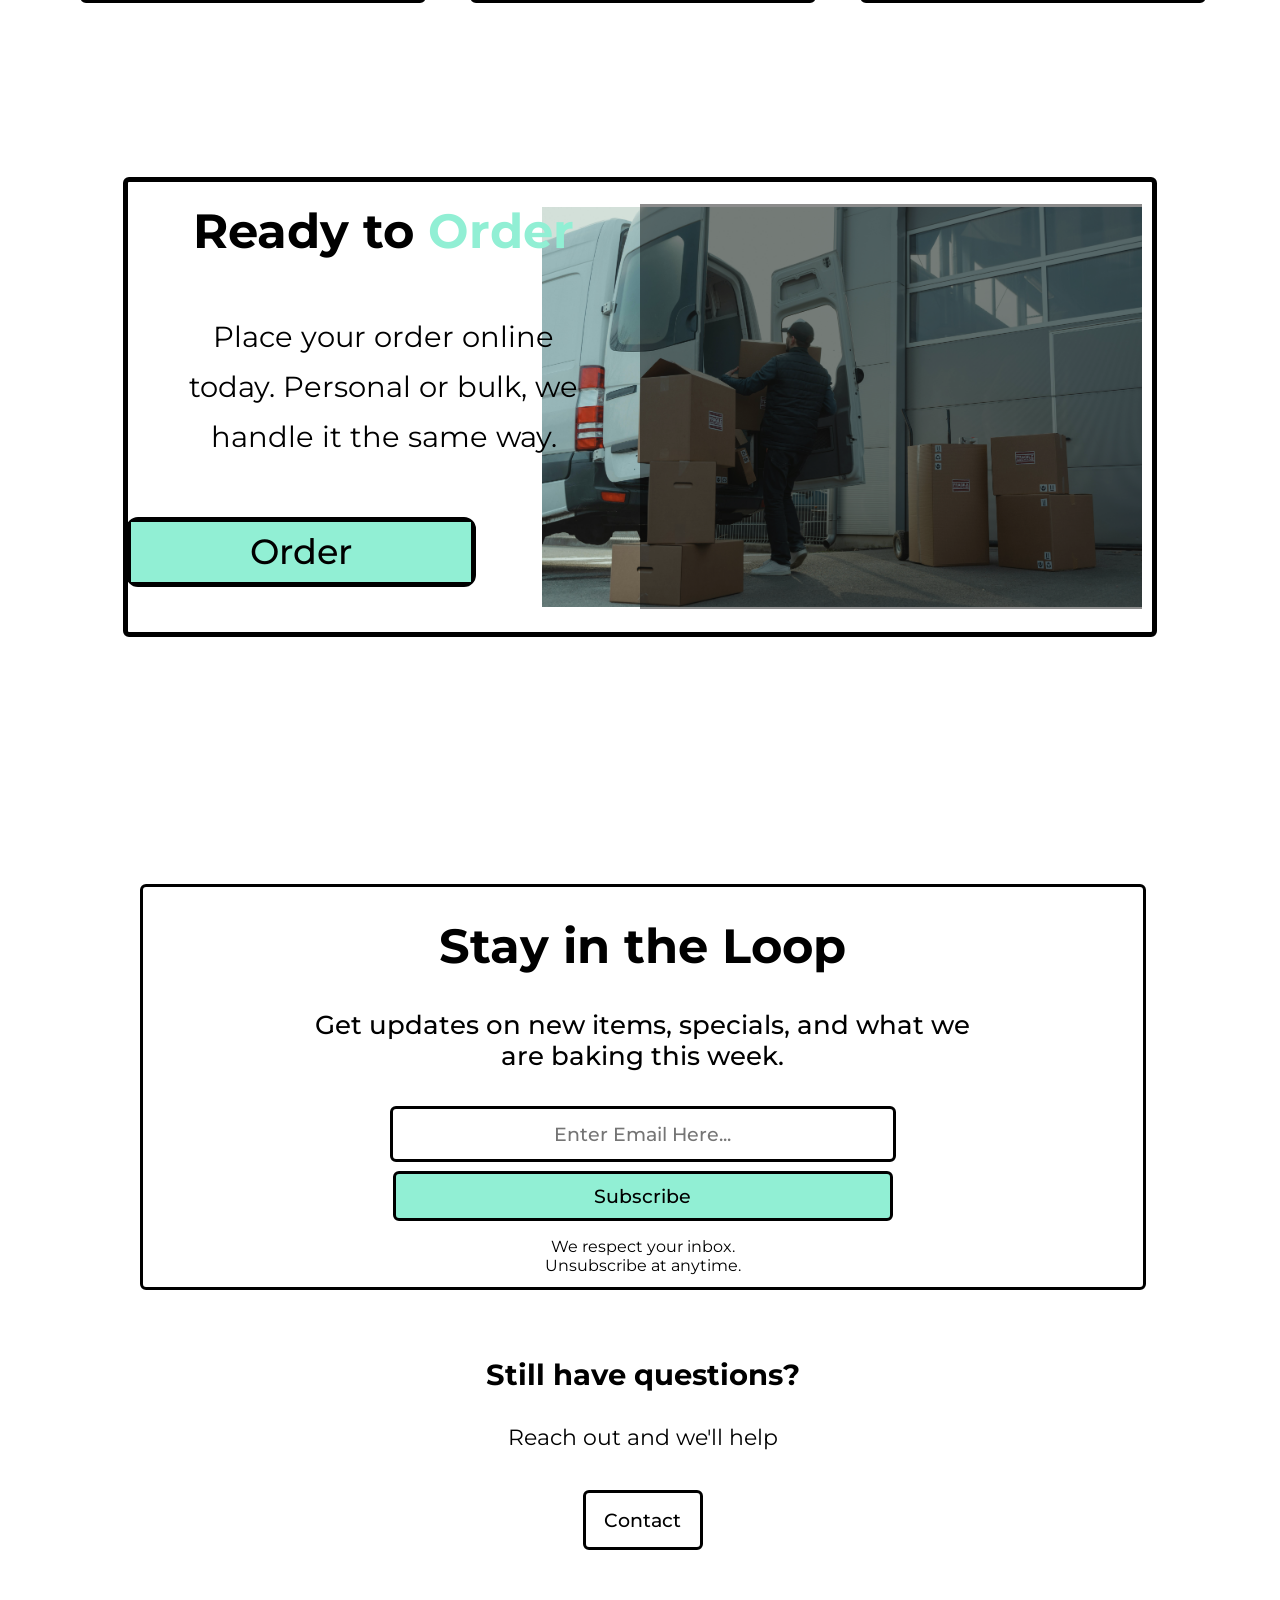
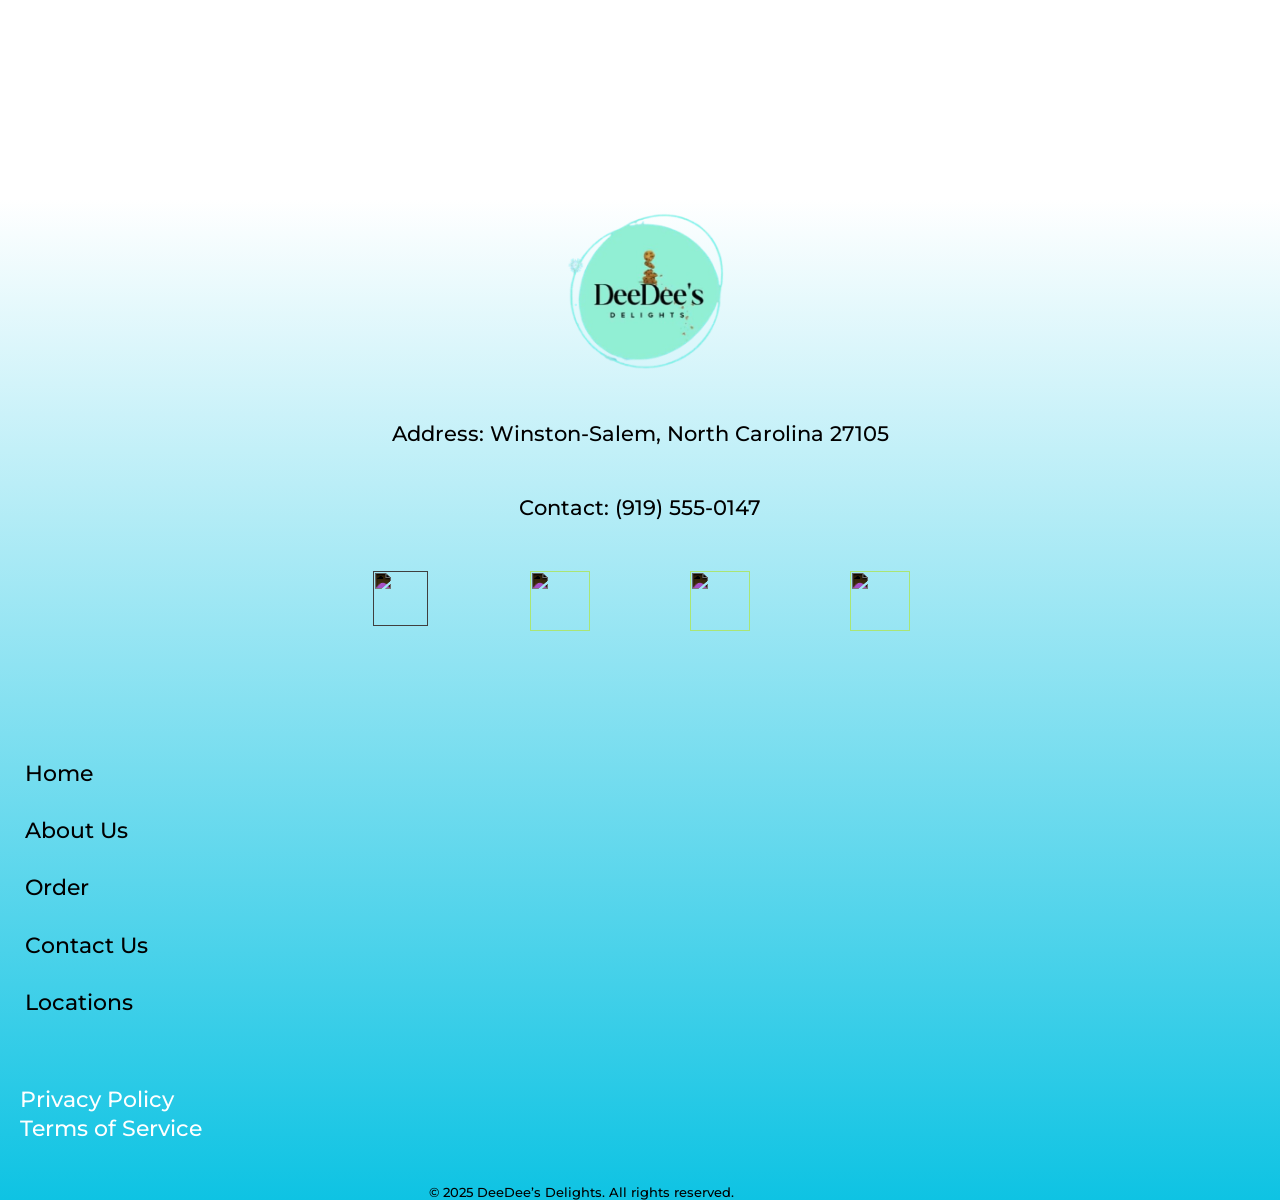
==== commit ccaa7331: "Update index.html" ====
--- a/Code/index.html
+++ b/Code/index.html
@@ -2,7 +2,7 @@
 <html lang="en">
 <head>
     <meta charset="UTF-8">
-    <meta name="viewport" content="width=device-width, initial-scale=1.0, maximum-scale=1.0, user-scalable=no">
+    <meta name="viewport" content="width=device-width, initial-scale=1.0">
     <title>Document</title>  
     
     <link rel="stylesheet" href="style.css">  
@@ -117,12 +117,11 @@
     
     </div> 
     </div>  
- <div class="body-2">   
-        <div class="body-2">  
+      <div class="body-2">  
         <div class="body-2-text"> 
             <span class="sub-text"><h1>Why Us</h1></span> 
         <h1>Built on Solid Ground</h1>  
-        <p>We know what <br/> matters  when you need something good</p>
+        <p>We know what </br> matters  when you needsomething good</p>
         </div>
         <div class="deck-box-2"> 
             <div class="info-card"> 
@@ -252,19 +251,19 @@
             </div> 
             <div class="social-media-container"> 
                 <ul> 
-                <li><a href="#"><img class="icon-1" src="./Images/Function/twitter_5968958.png" alt=""></a></li>
-                <li><a href=""><img class="icon" src="./Images/Function/instagram.png" alt=""></a></li>
-                <li><a href=""><img class="icon" src="./Images/Function/facebook.png" alt=""></a></li>
-                <li><a href=""><img class="icon" src="./Images/Function/linkedin.png" alt=""></a></li> 
+                <li><a href="#"><img class="icon-1" src="/Media/Images/Function/twitter_5968958.png" alt=""></a></li>
+                <li><a href=""><img class="icon" src="/Media/Images/Function/instagram.png" alt=""></a></li>
+                <li><a href=""><img class="icon" src="/Media/Images/Function/facebook.png" alt=""></a></li>
+                <li><a href=""><img class="icon" src="/Media/Images/Function/linkedin.png" alt=""></a></li> 
              
             </ul></div> 
             <div class="footer-links"> 
                 <ul class="footer-list"> 
                     <li><a href="#">Home</a></li>
-                    <li><a href="contact.html">About Us</a></li> 
-                    <li><a href="menu.html">Order</a></li>
-                    <li><a href="contact.html">Contact Us</a></li>
-                    <li><a href="contact.html">Locations</a></li>
+                    <li><a href="/Code/contact.html">About Us</a></li> 
+                    <li><a href="/Code/menu.html">Order</a></li>
+                    <li><a href="/Code/contact.html">Contact Us</a></li>
+                    <li><a href="/Code/contact.html">Locations</a></li>
                 </ul>
             </div> 
             <div class="policy-links"> 
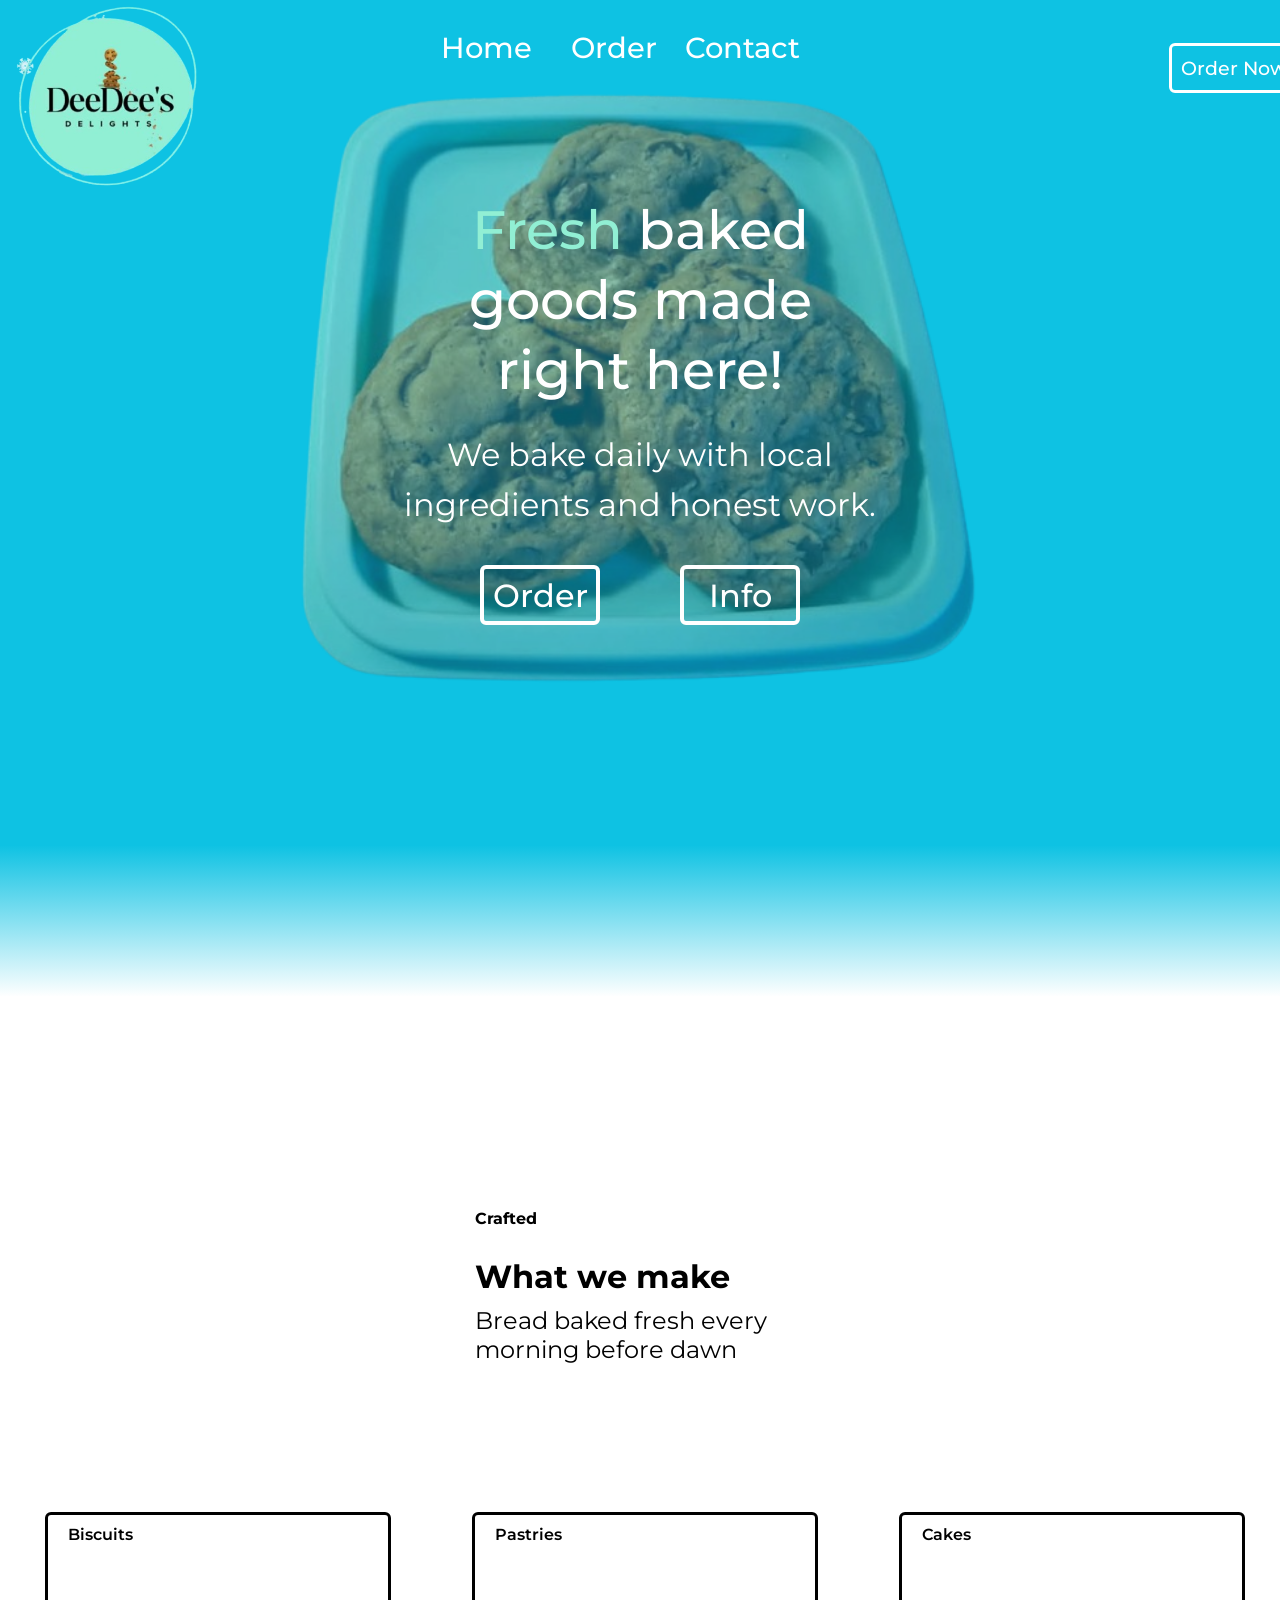
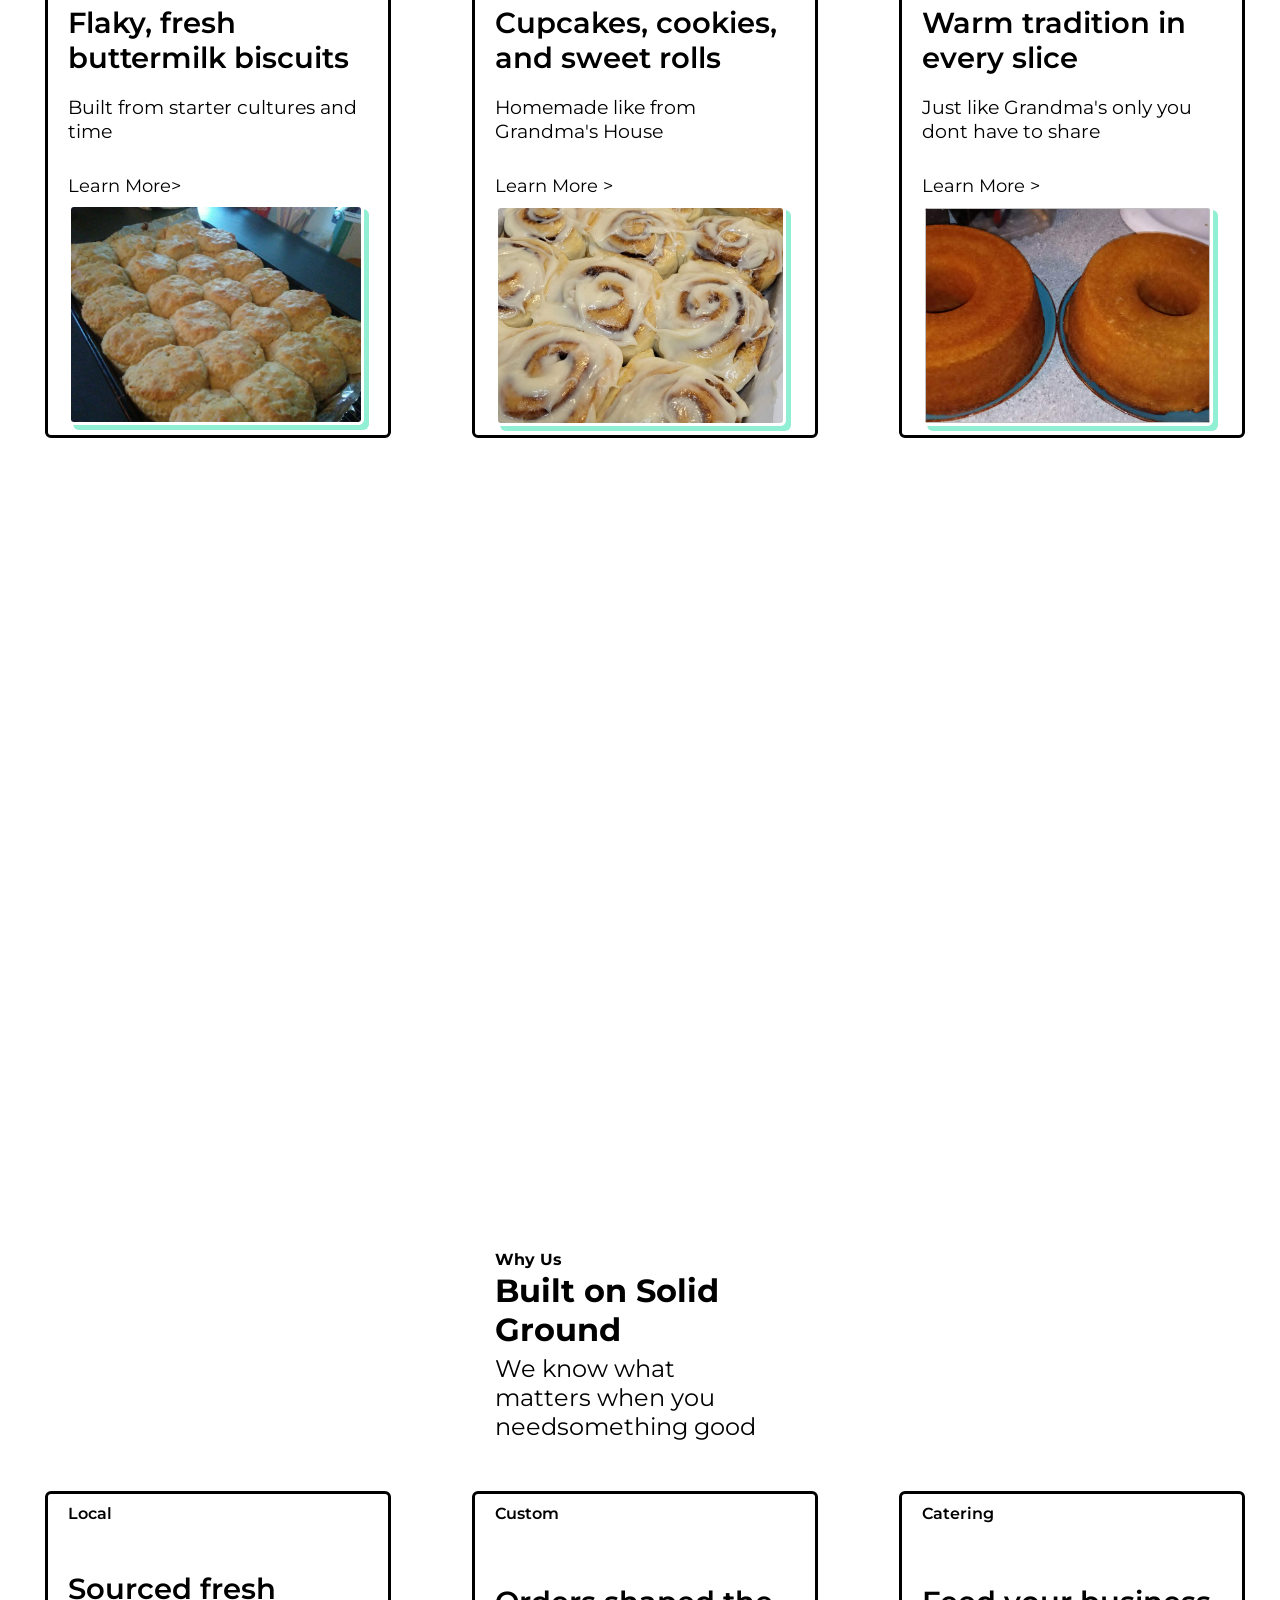
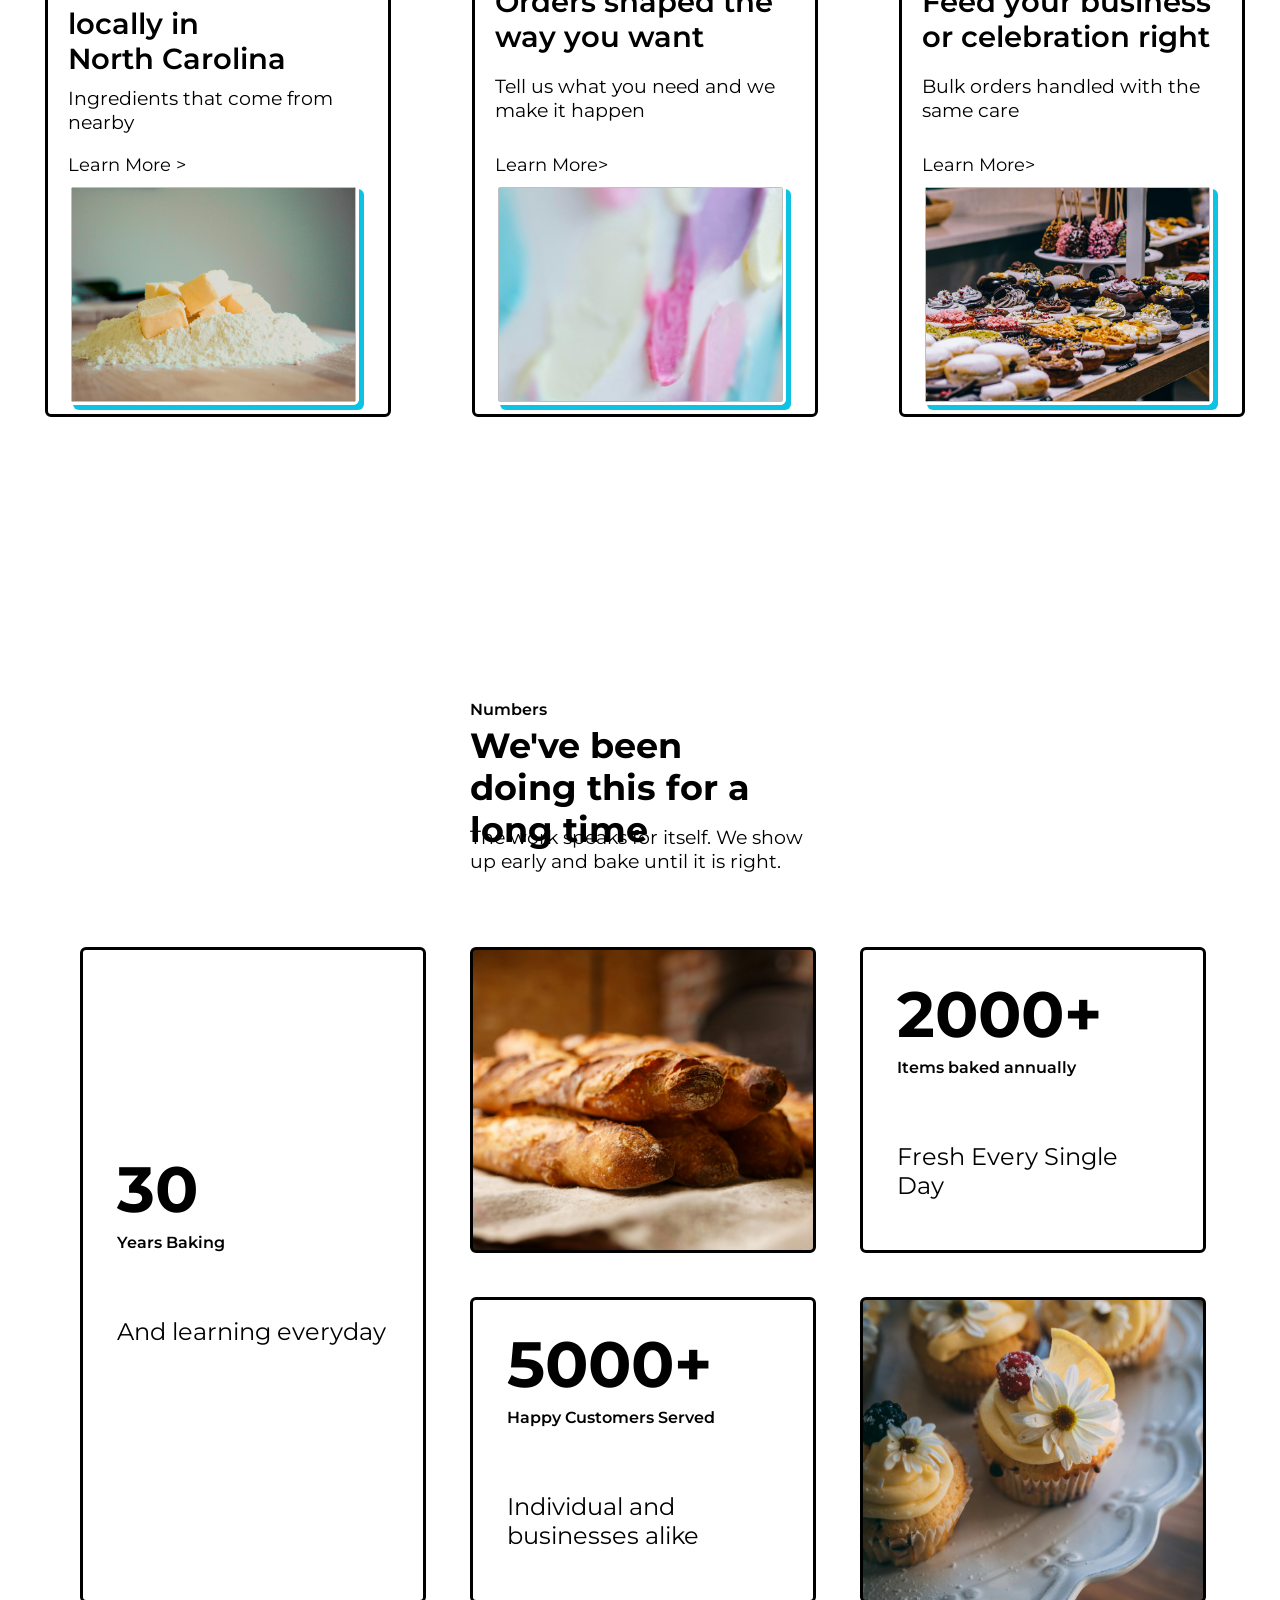
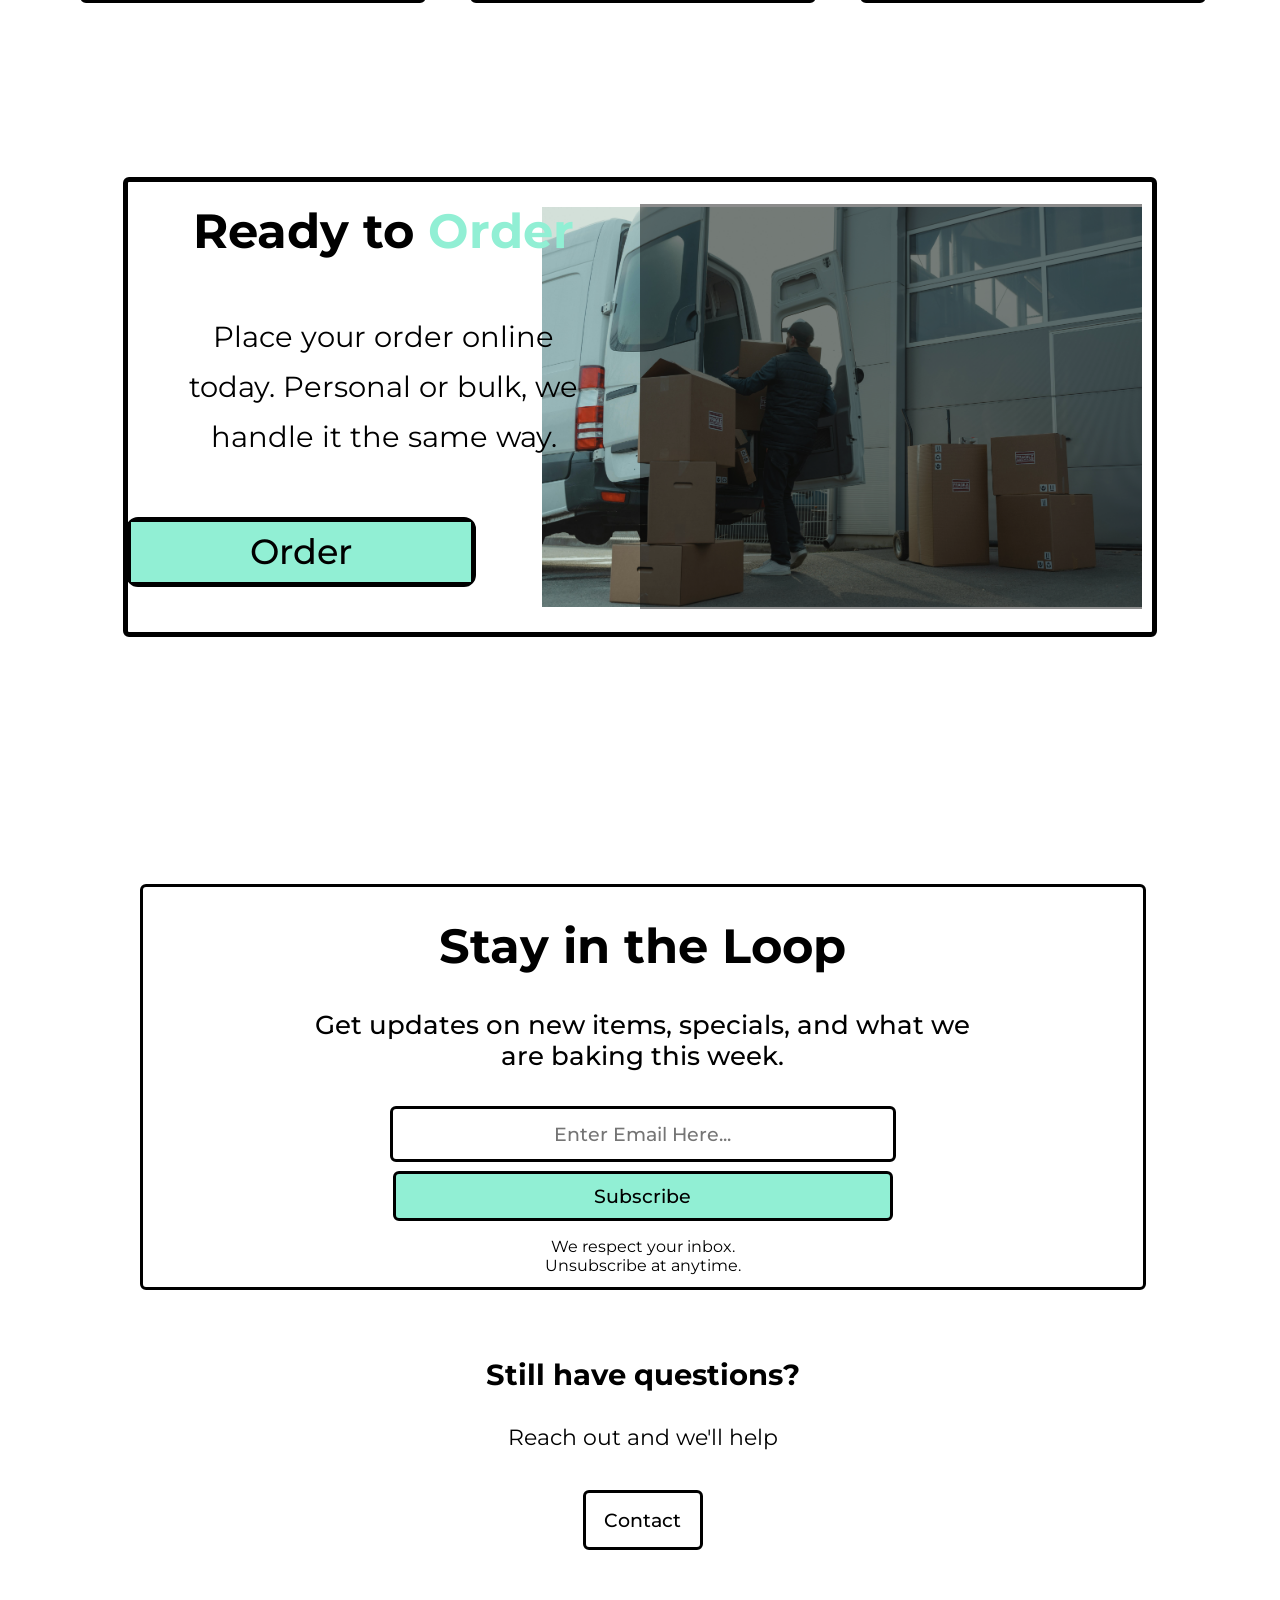
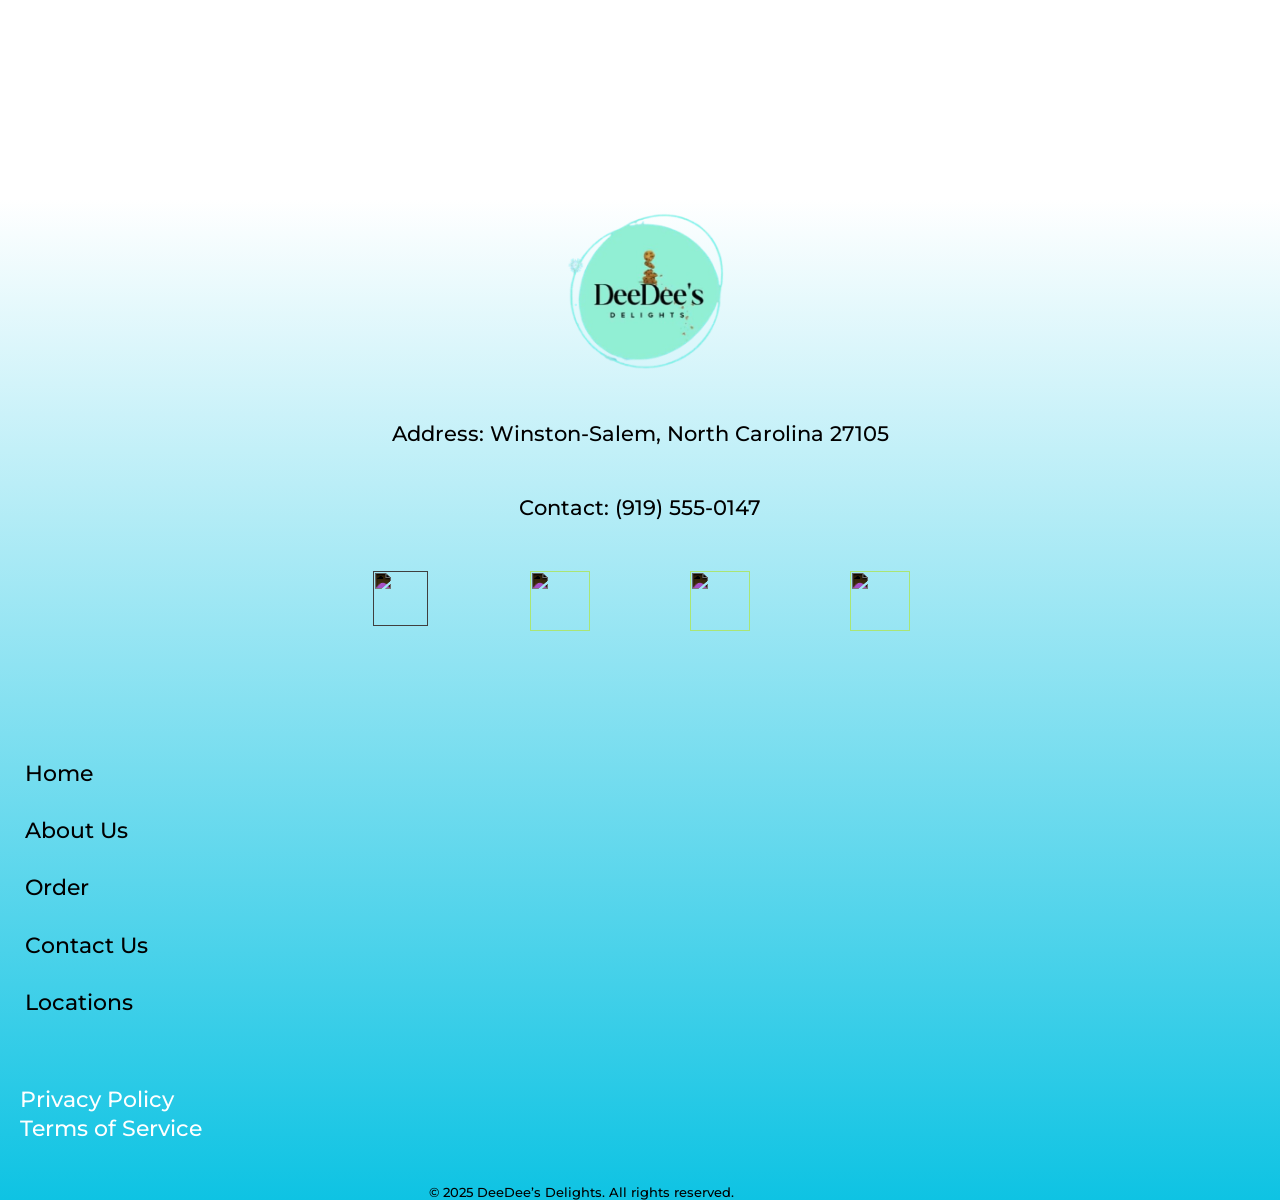
==== commit 8ce7d8d4: "Update index.html" ====
--- a/Code/index.html
+++ b/Code/index.html
@@ -35,7 +35,7 @@
             <div class="cta">
                 <div class="content-wrapper"> 
                     <div class="cta-section">  
-                        <button class="cta-button"><a href="/Code/menu.html">Order Now </a></button>  
+                        <button class="cta-button"><a href="menu.html">Order Now </a></button>  
                     </div> 
                     <div class="cta-menu-button"> 
                         <div class="menu-button-wrapper"></div>
@@ -75,7 +75,7 @@
         <p>Built from starter cultures and time</p>
         </div>
         <div class="info-card-media"> 
-            <span class="link-text"><a href="/Code/menu.html">Learn More></a></span>
+            <span class="link-text"><a href="menu.html">Learn More></a></span>
        
              <img class="info-showcase-1" src="Images/Display/Company/cheese biscuits.jpg" alt="">
         </div> 
@@ -91,7 +91,7 @@
         <p>Homemade like from Grandma's House</p>
         </div>
         <div class="info-card-media"> 
-            <span class="link-text"><a href="/Code/menu.html">Learn More ></a></span>
+            <span class="link-text"><a href="menu.html">Learn More ></a></span>
        
             <div class="info-showcase-cinn"></div>
         </div> 
@@ -107,7 +107,7 @@
         <p>Just like Grandma's only you dont have to share</p>
         </div>
         <div class="info-card-media"> 
-            <span class="link-text"><a href="/Code/menu.html">Learn More ></a></span>
+            <span class="link-text"><a href="menu.html">Learn More ></a></span>
        
              <img class="info-showcase-cake" >
         </div> 
@@ -133,7 +133,7 @@
         <p>Ingredients that come from nearby</p>
         </div>
         <div class="info-card-media"> 
-            <span class="link-text"><a href="/Code/contact.html">Learn More ></a></span>
+            <span class="link-text"><a href="contact.html">Learn More ></a></span>
        
              <img class="info-showcase-2">
         </div>
@@ -147,7 +147,7 @@
         <p>Tell us what you need and we make it happen</p>
         </div>
         <div class="info-card-media"> 
-            <span class="link-text"><a href="/Code/contact.html">Learn More></a></span>
+            <span class="link-text"><a href="contact.html">Learn More></a></span>
        
              <img class="info-showcase-3" >
         </div>
@@ -161,7 +161,7 @@
         <p>Bulk orders handled with the same care</p>
         </div>
         <div class="info-card-media"> 
-            <span class="link-text"><a href="/Code/contact.html">Learn More></a></span>
+            <span class="link-text"><a href="contact.html">Learn More></a></span>
        
              <img class="info-showcase-5" >
         </div>
@@ -215,8 +215,8 @@
                 
         </div>  
             <div class="order-button-container"> 
-              <button class="order-button"><a href="/Code/order.html">Order</a> </button> 
-              <button class="menu-button"><a href="/Code/menu.html">Menu</a></button>
+              <button class="order-button"><a href="order.html">Order</a> </button> 
+              <button class="menu-button"><a href="/menu.html">Menu</a></button>
             </div>
              </div>
         
@@ -235,7 +235,7 @@
             <h1>Still have questions?</h1> 
             <p>Reach out and we'll help</p>  
             <div class="questions-button"> 
-                  <a href="/Code/contact.html"><button>Contact</button></a>
+                  <a href="contact.html"><button>Contact</button></a>
             </div>
            </div>
         </div>   
@@ -260,16 +260,16 @@
             <div class="footer-links"> 
                 <ul class="footer-list"> 
                     <li><a href="#">Home</a></li>
-                    <li><a href="/Code/contact.html">About Us</a></li> 
-                    <li><a href="/Code/menu.html">Order</a></li>
-                    <li><a href="/Code/contact.html">Contact Us</a></li>
-                    <li><a href="/Code/contact.html">Locations</a></li>
+                    <li><a href="contact.html">About Us</a></li> 
+                    <li><a href="menu.html">Order</a></li>
+                    <li><a href="contact.html">Contact Us</a></li>
+                    <li><a href="contact.html">Locations</a></li>
                 </ul>
             </div> 
             <div class="policy-links"> 
                 <ul> 
-                    <li><a href="/Code/pripol.html">Privacy Policy</a></li> 
-                    <li><a href="/Code/tos.html">Terms of Service</a></li> 
+                    <li><a href="pripol.html">Privacy Policy</a></li> 
+                    <li><a href="tos.html">Terms of Service</a></li> 
                      
                 </ul>
             </div>  
--- a/Code/style.css
+++ b/Code/style.css
@@ -1,4 +1,5 @@
 @import url('https://fonts.googleapis.com/css2?family=Montserrat:ital,wght=0,100..900;1,100..900&display=swap');
+
 
 
 *,html,body{ 
@@ -13,12 +14,10 @@
     --accent3-color:#a385db; 
     --accent4-color: #ff9d9c;
     font-family: 'Montserrat', sans-serif;   
-  
-  
+}
+   
  
-}   
-
-
+   
 
 ::-webkit-scrollbar{ 
     visibility: hidden; 
@@ -32,7 +31,7 @@
 .hero-section{ 
     max-height: 100vh; 
     max-width: 100vw;  
-    background: url(./Images/Display/Company/cookieshero.png);
+    background: url(Images/Display/Company/cookieshero.png);
     background-repeat: no-repeat;  
     background-size: 500px; 
     object-fit: cover; 
@@ -604,7 +603,13 @@
 height:10%; 
 } 
 .body-3-text h1{ 
-height: 40%;
+font-size: 2.2rem; /* Explicit viewport sizing stops iOS from auto-shrinking text */
+    line-height: 1.2;  /* Prevents text lines from smashing together on narrow screens */
+    font-weight: 700;
+    margin: 0; 
+    width: 90%; 
+   
+   
 }
 .body-3-text p{ 
     font-size: 1.2rem; 
@@ -4287,7 +4292,4 @@
 .smart-menu{ 
     visibility: hidden; 
     
-} 
-.vercel-live-feedback{  
-     visibility: hidden; 
-}
+}
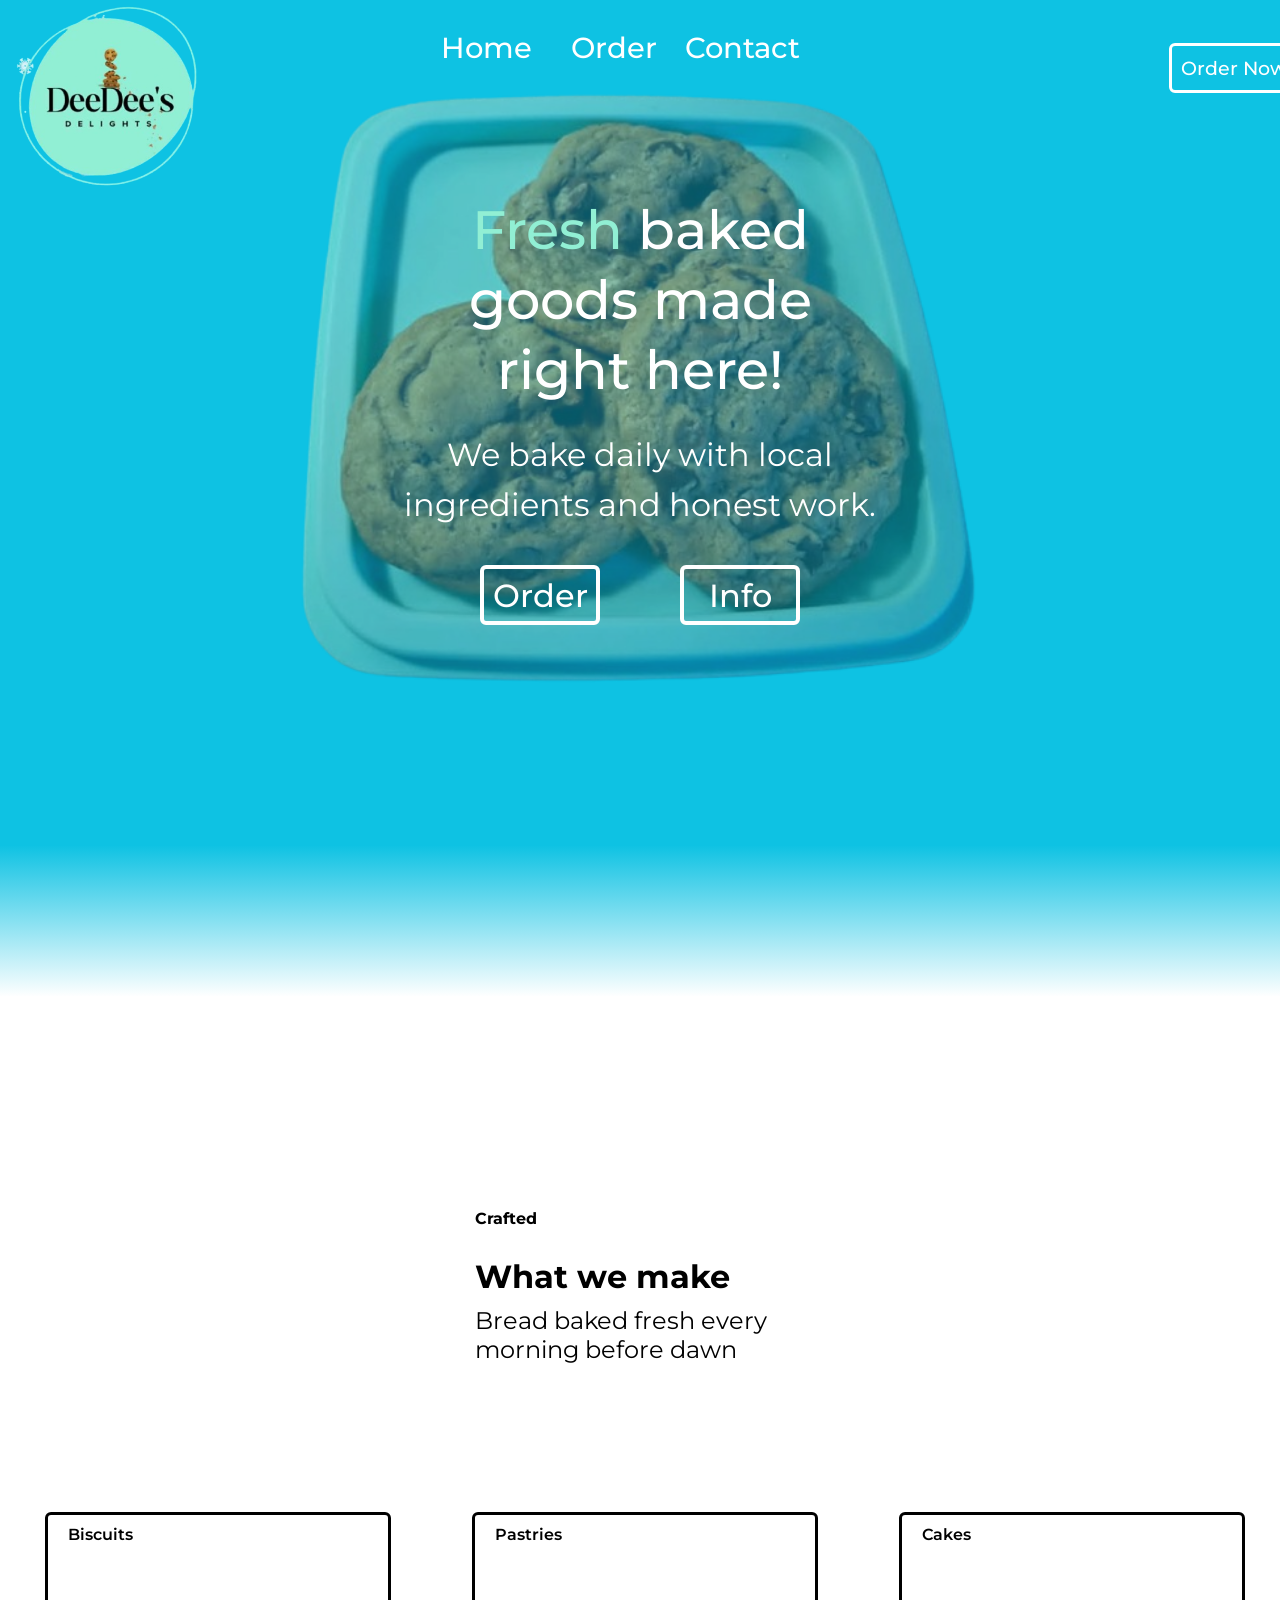
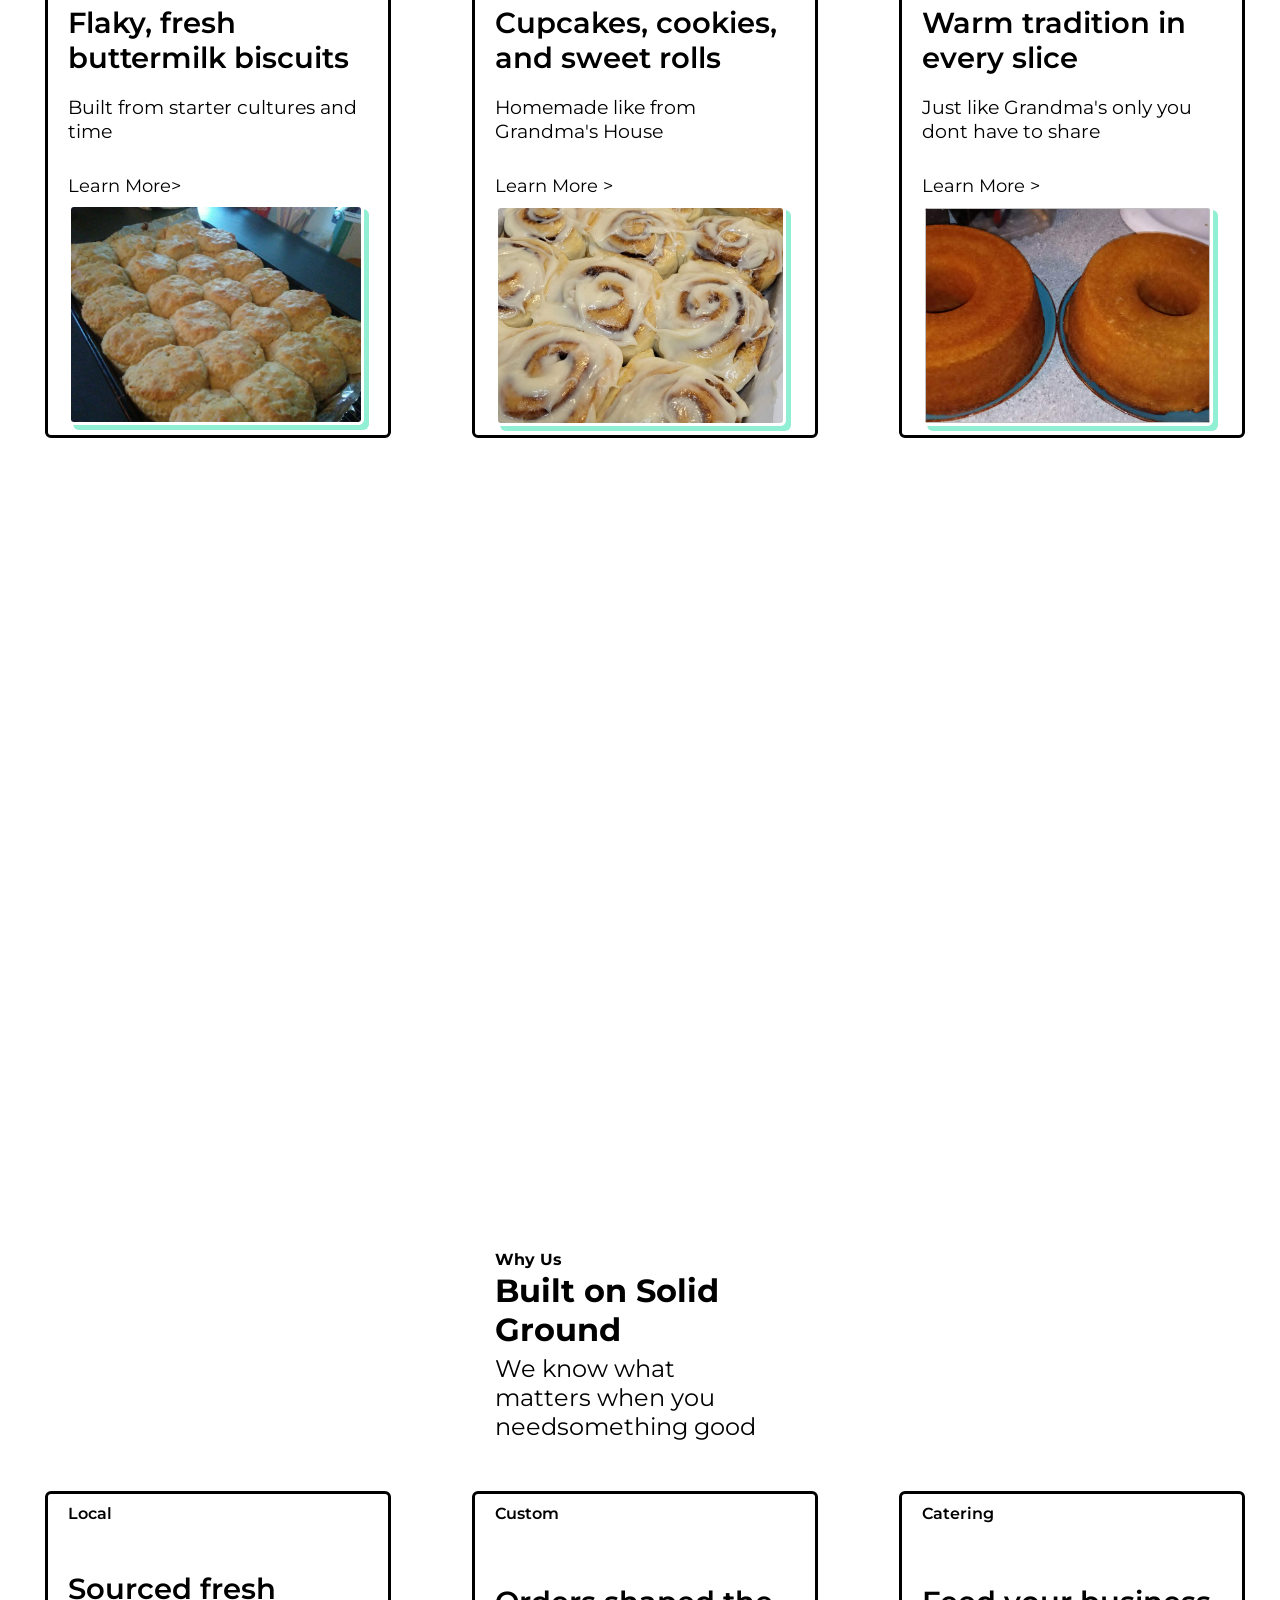
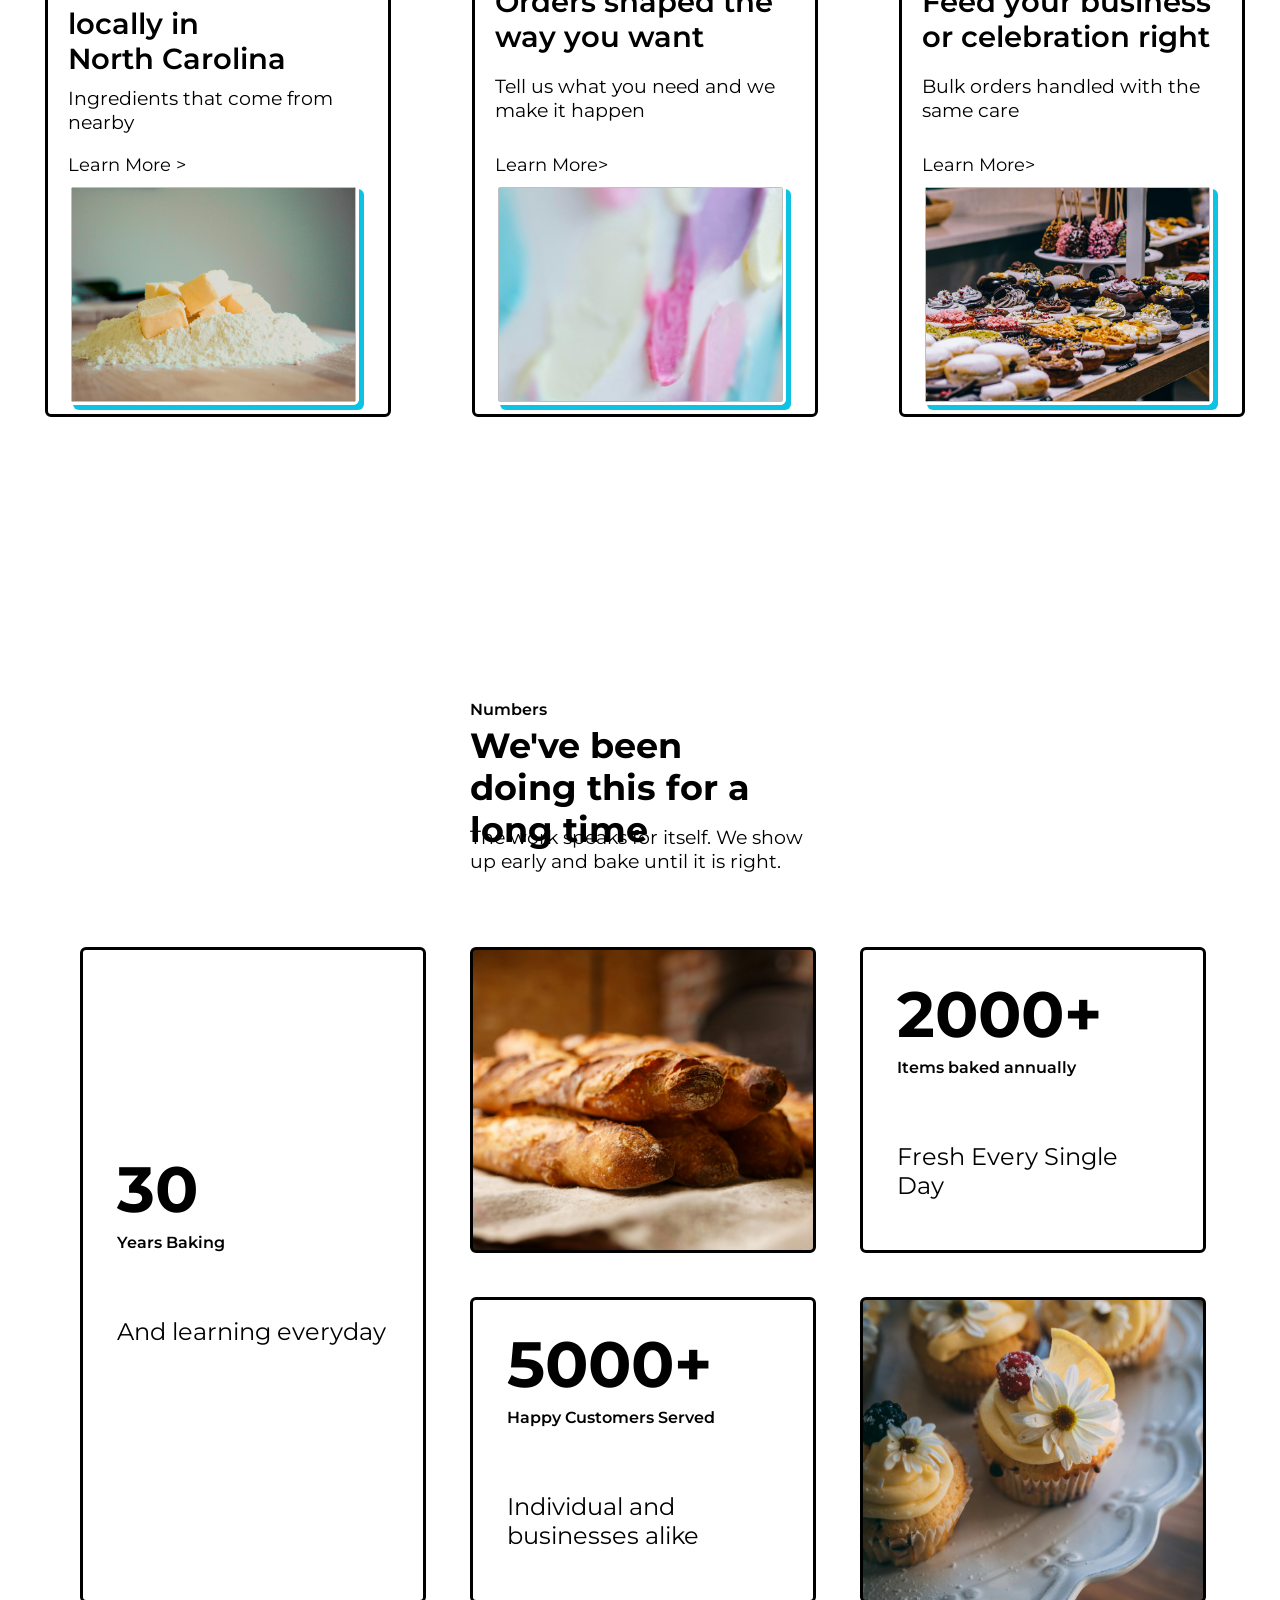
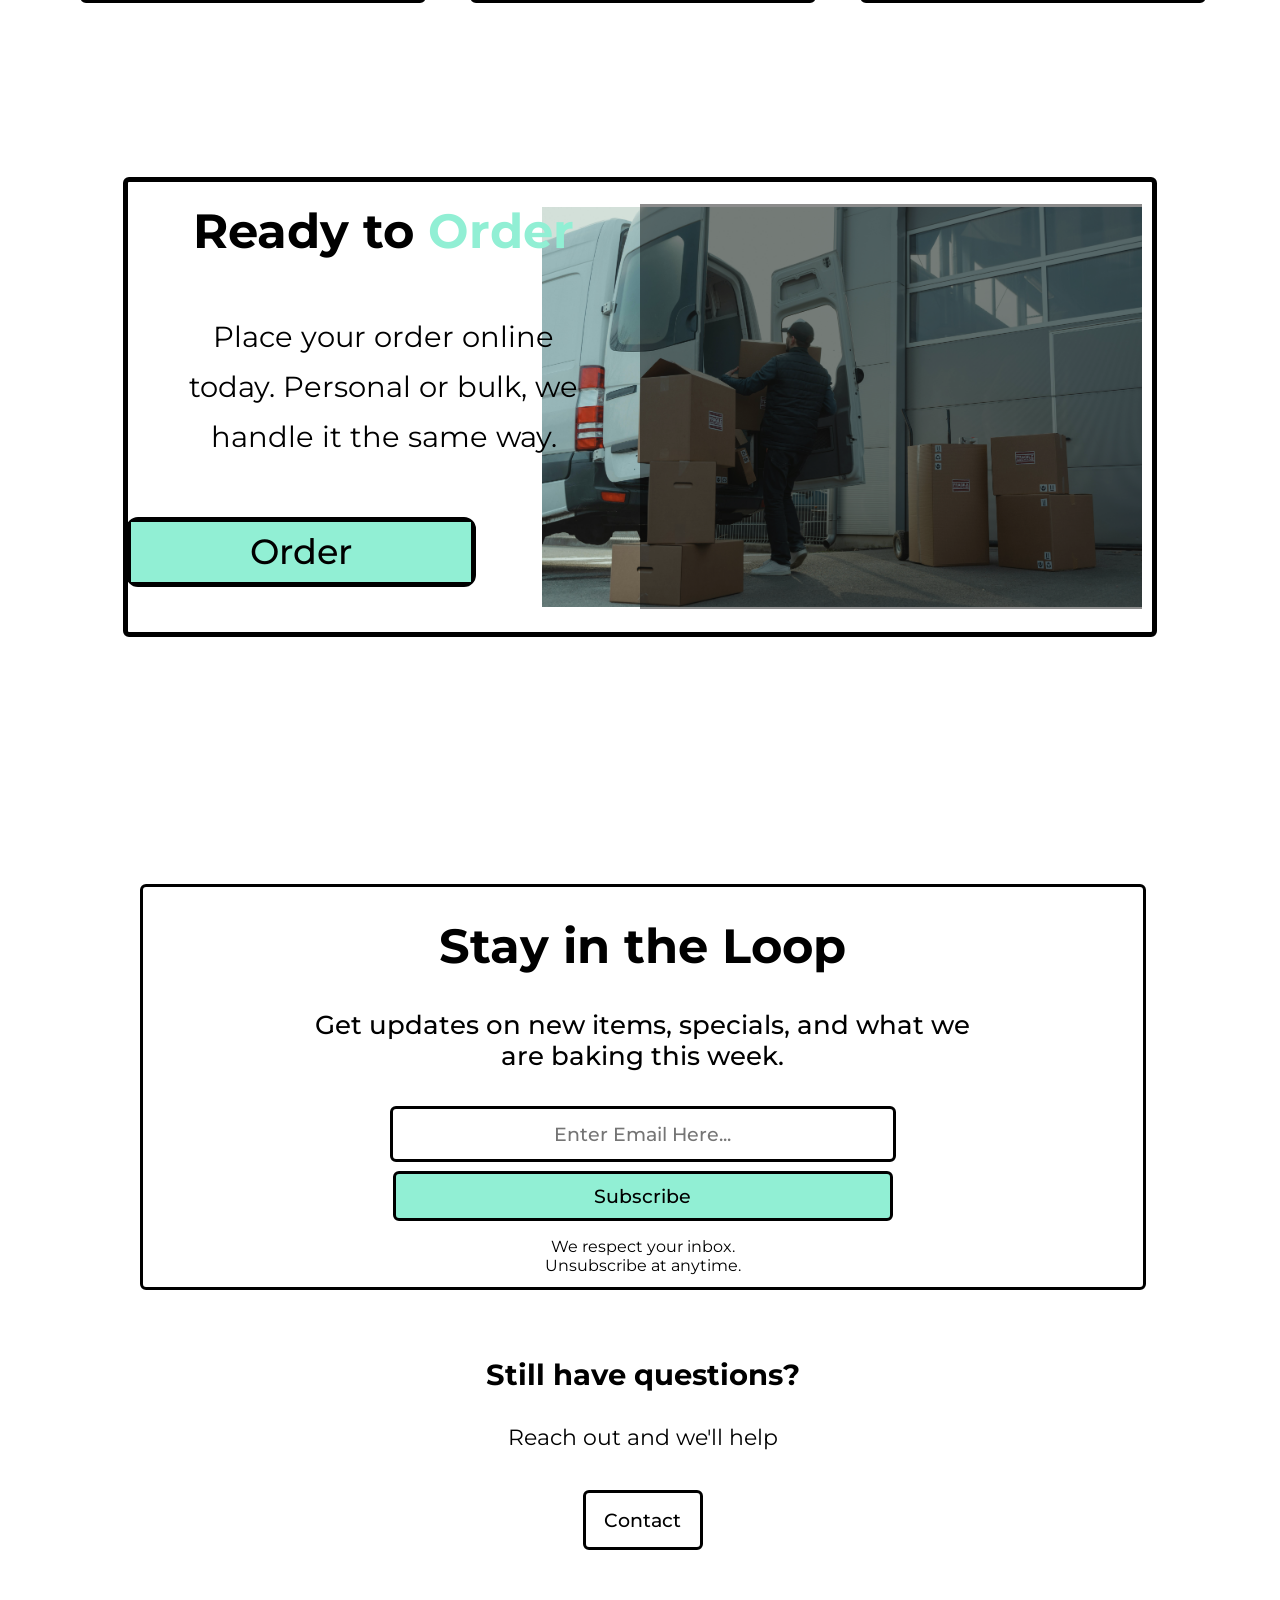
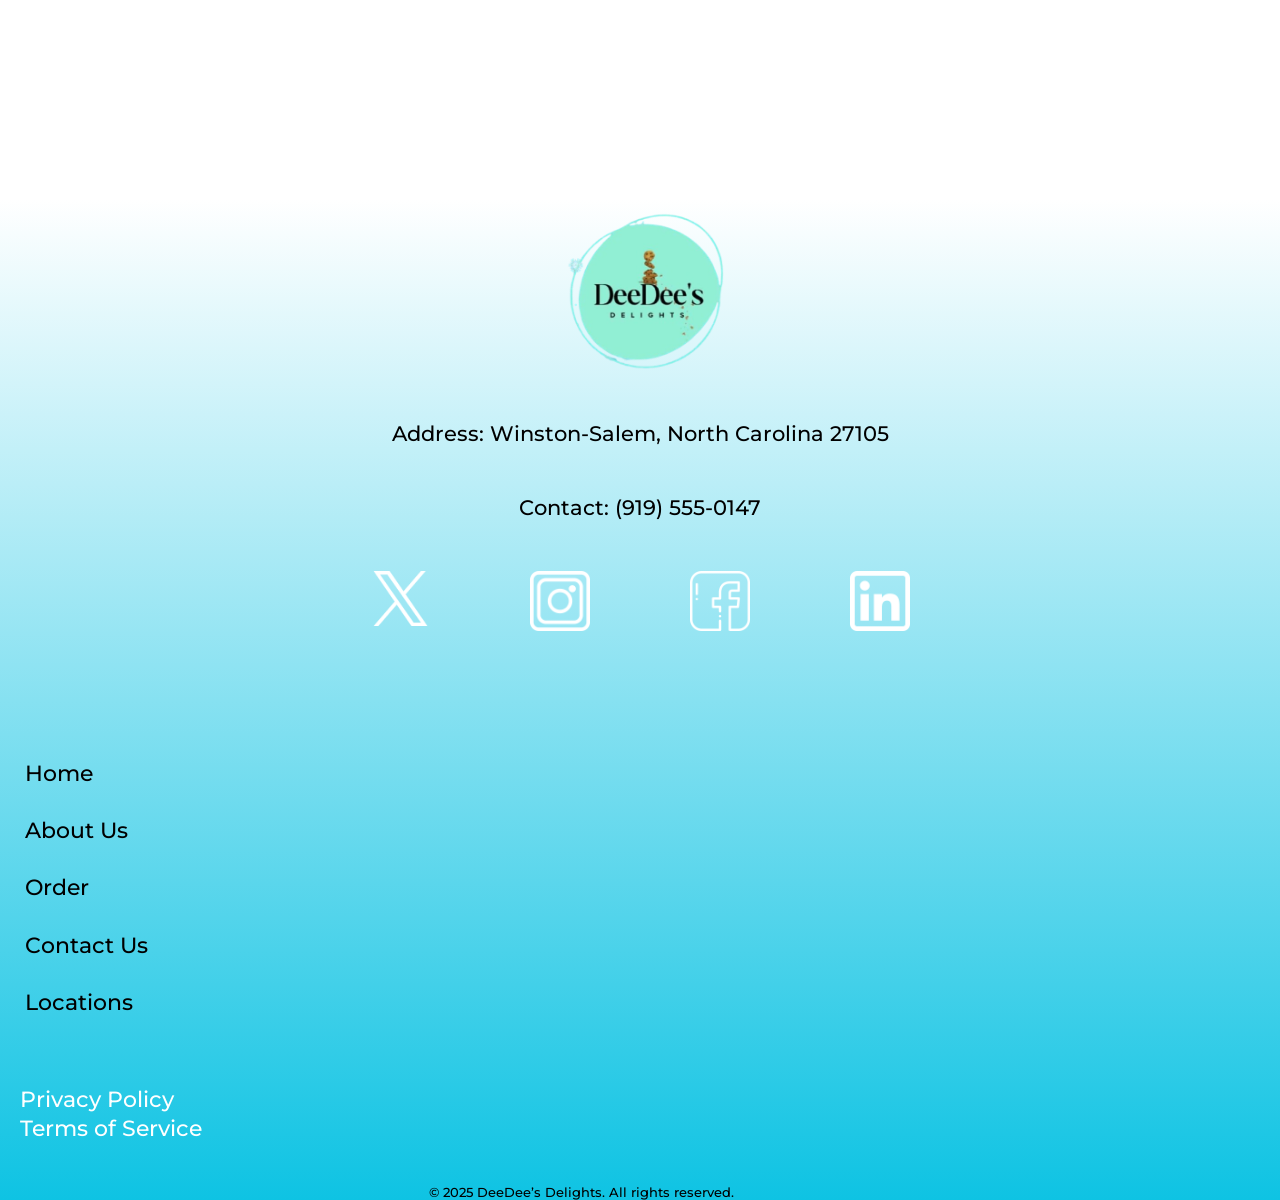
==== commit 65d445f9: "Update index.html" ====
--- a/Code/index.html
+++ b/Code/index.html
@@ -251,10 +251,10 @@
             </div> 
             <div class="social-media-container"> 
                 <ul> 
-                <li><a href="#"><img class="icon-1" src="/Media/Images/Function/twitter_5968958.png" alt=""></a></li>
-                <li><a href=""><img class="icon" src="/Media/Images/Function/instagram.png" alt=""></a></li>
-                <li><a href=""><img class="icon" src="/Media/Images/Function/facebook.png" alt=""></a></li>
-                <li><a href=""><img class="icon" src="/Media/Images/Function/linkedin.png" alt=""></a></li> 
+                <li><a href="#"><img class="icon-1" src="./Images/Function/twitter_5968958.png" alt=""></a></li>
+                <li><a href=""><img class="icon" src="./Images/Function/instagram.png" alt=""></a></li>
+                <li><a href=""><img class="icon" src="./Images/Function/facebook.png" alt=""></a></li>
+                <li><a href=""><img class="icon" src="./Images/Function/linkedin.png" alt=""></a></li> 
              
             </ul></div> 
             <div class="footer-links"> 
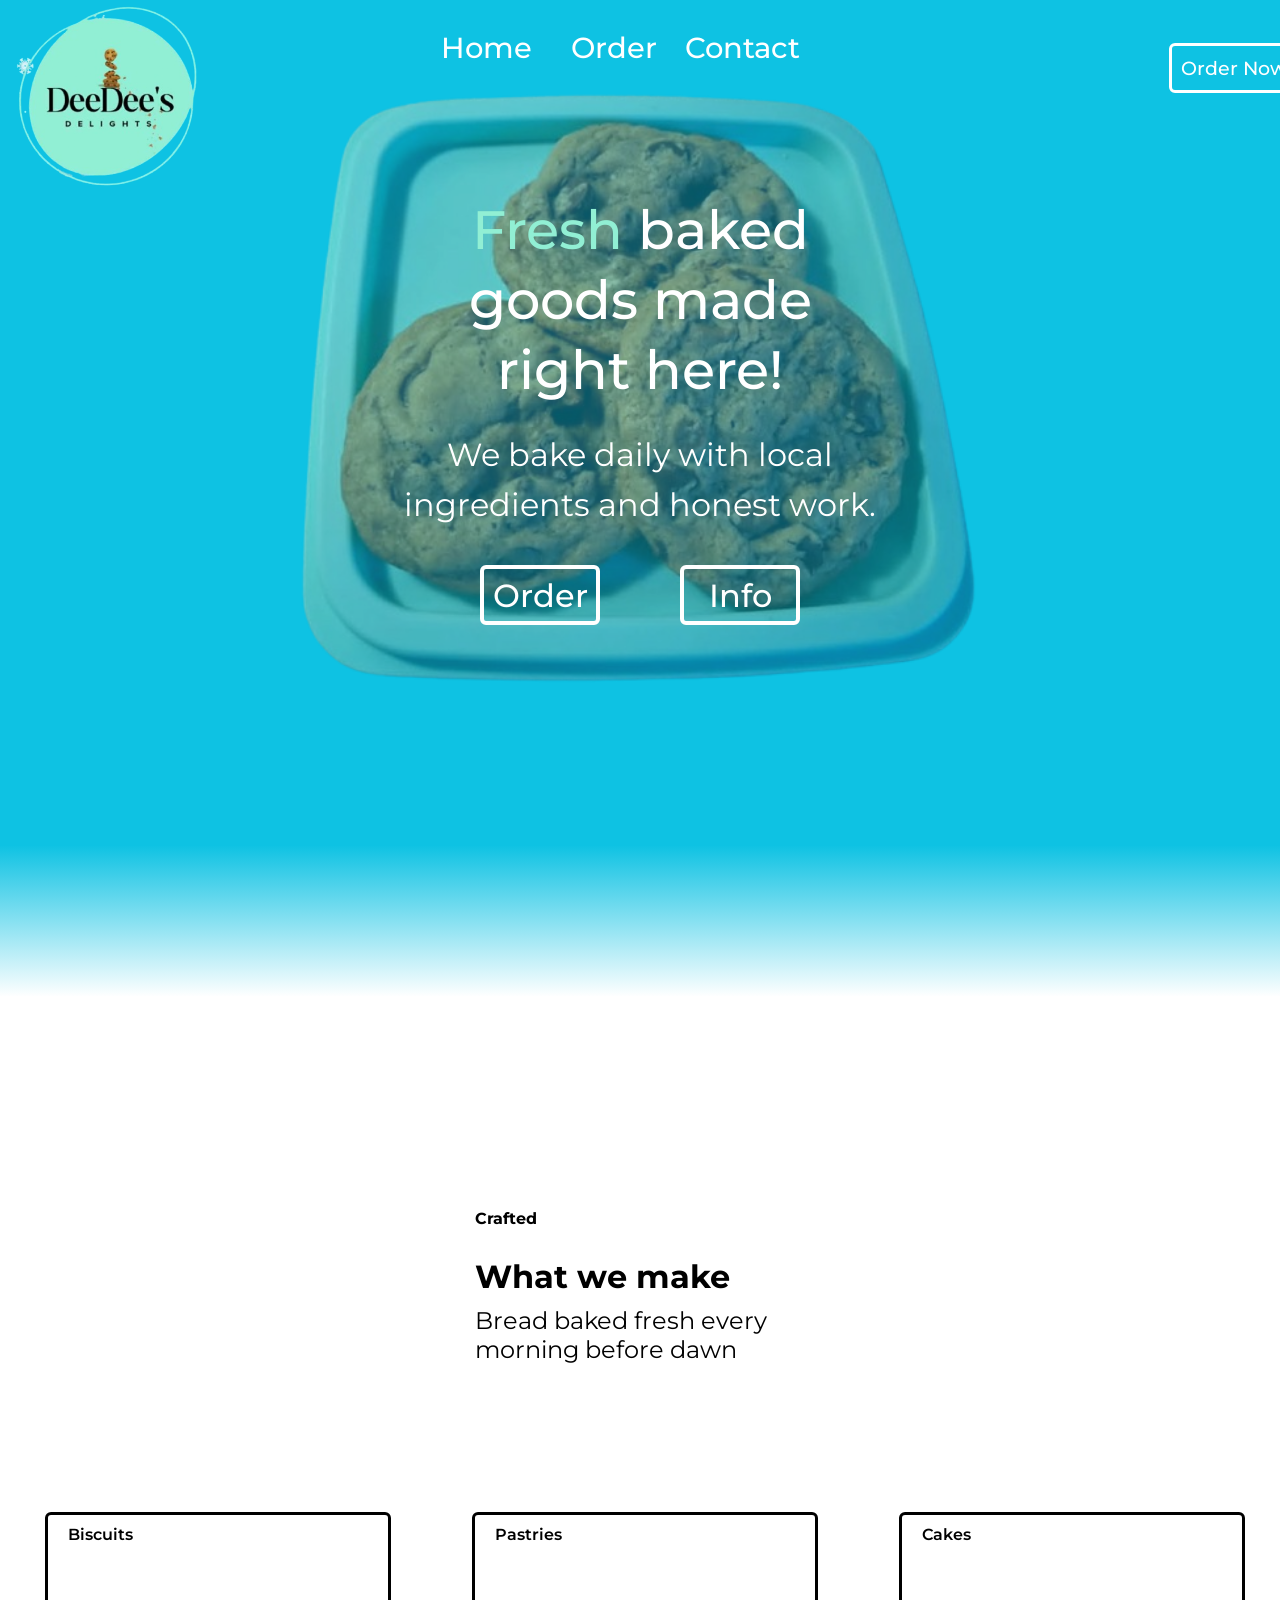
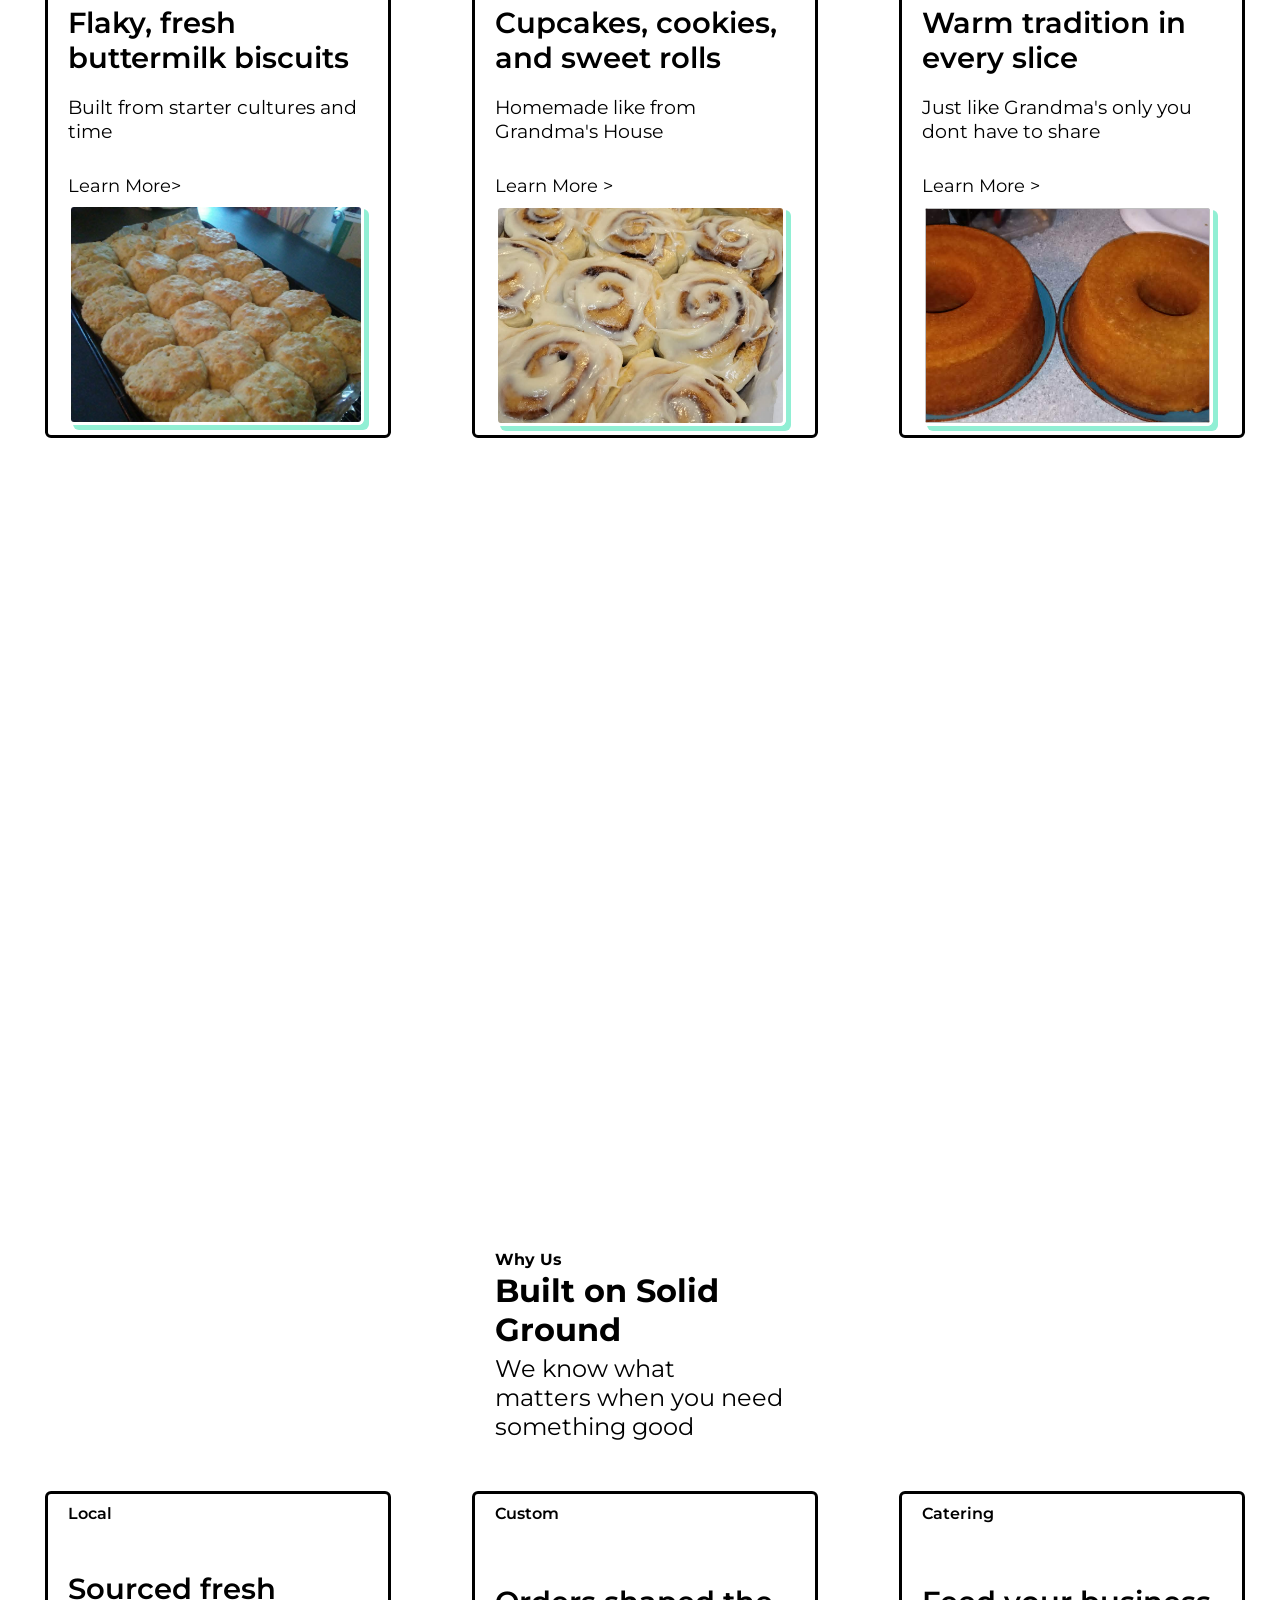
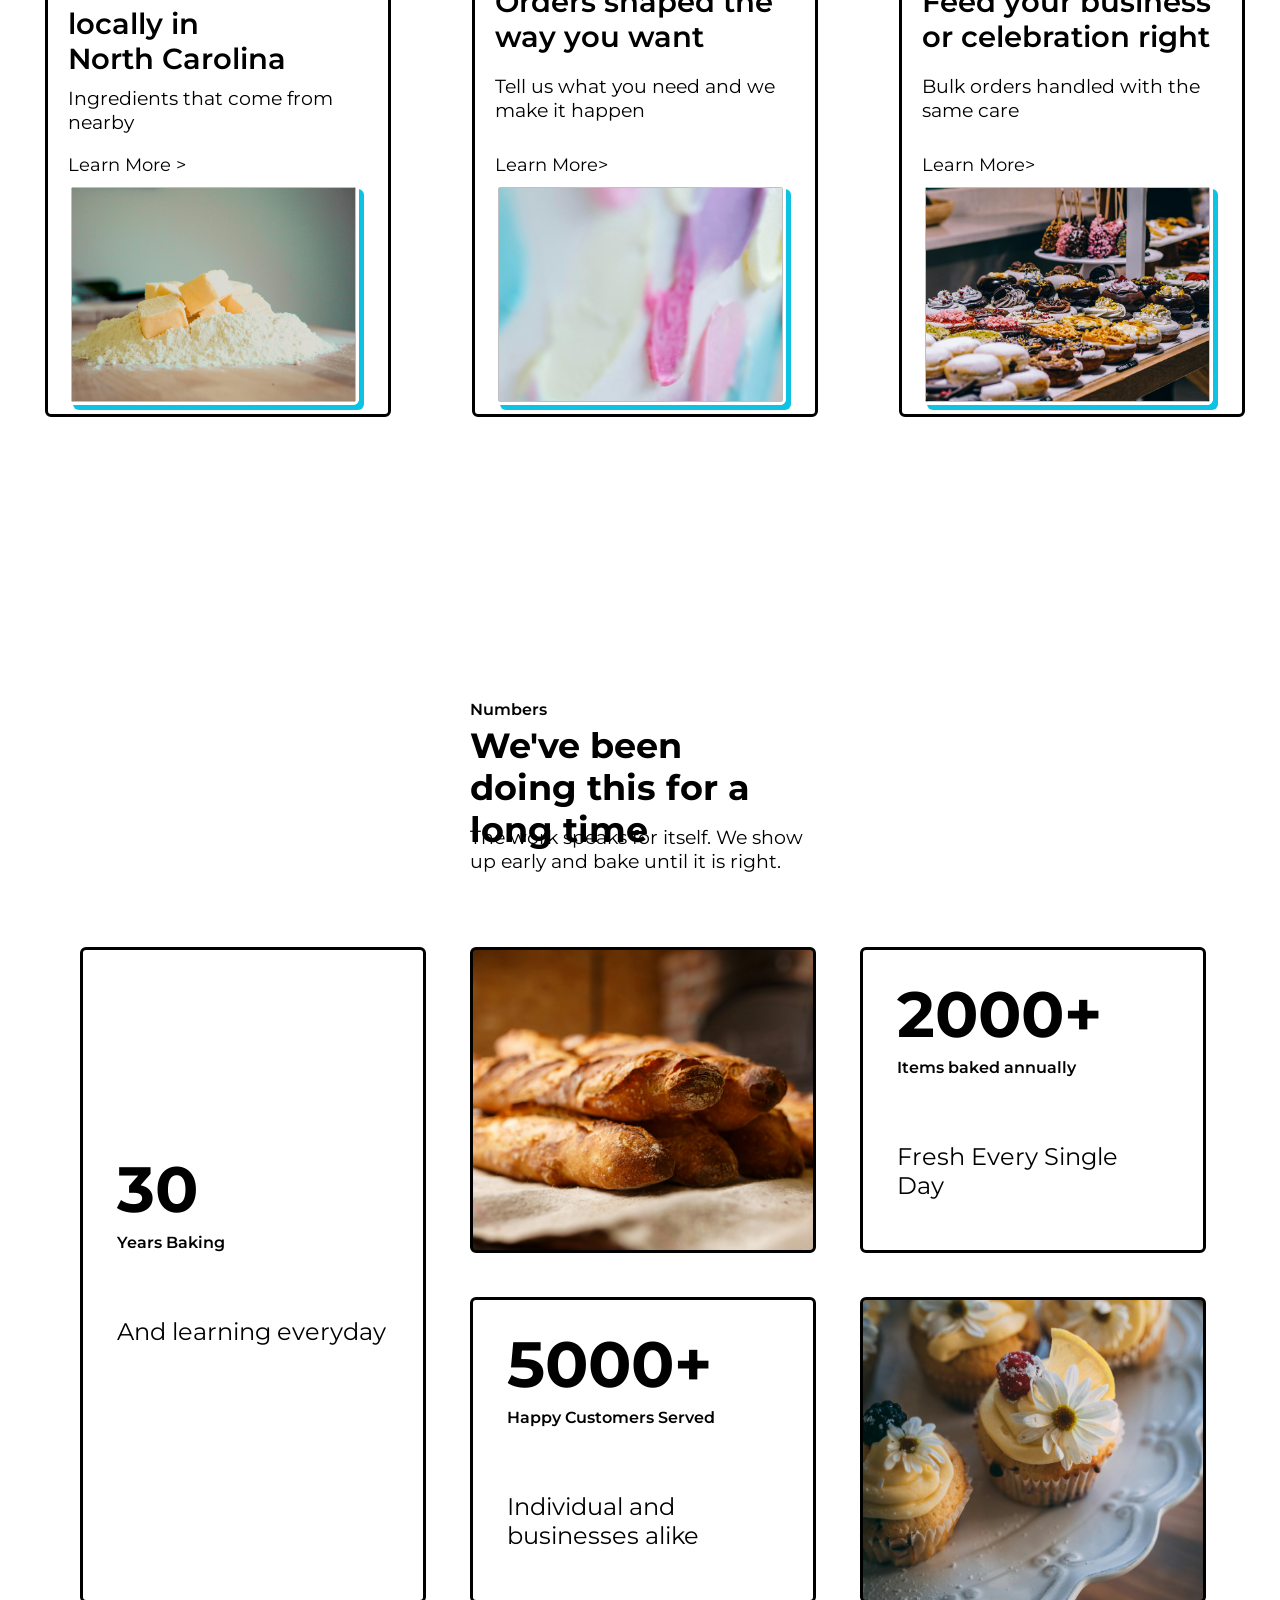
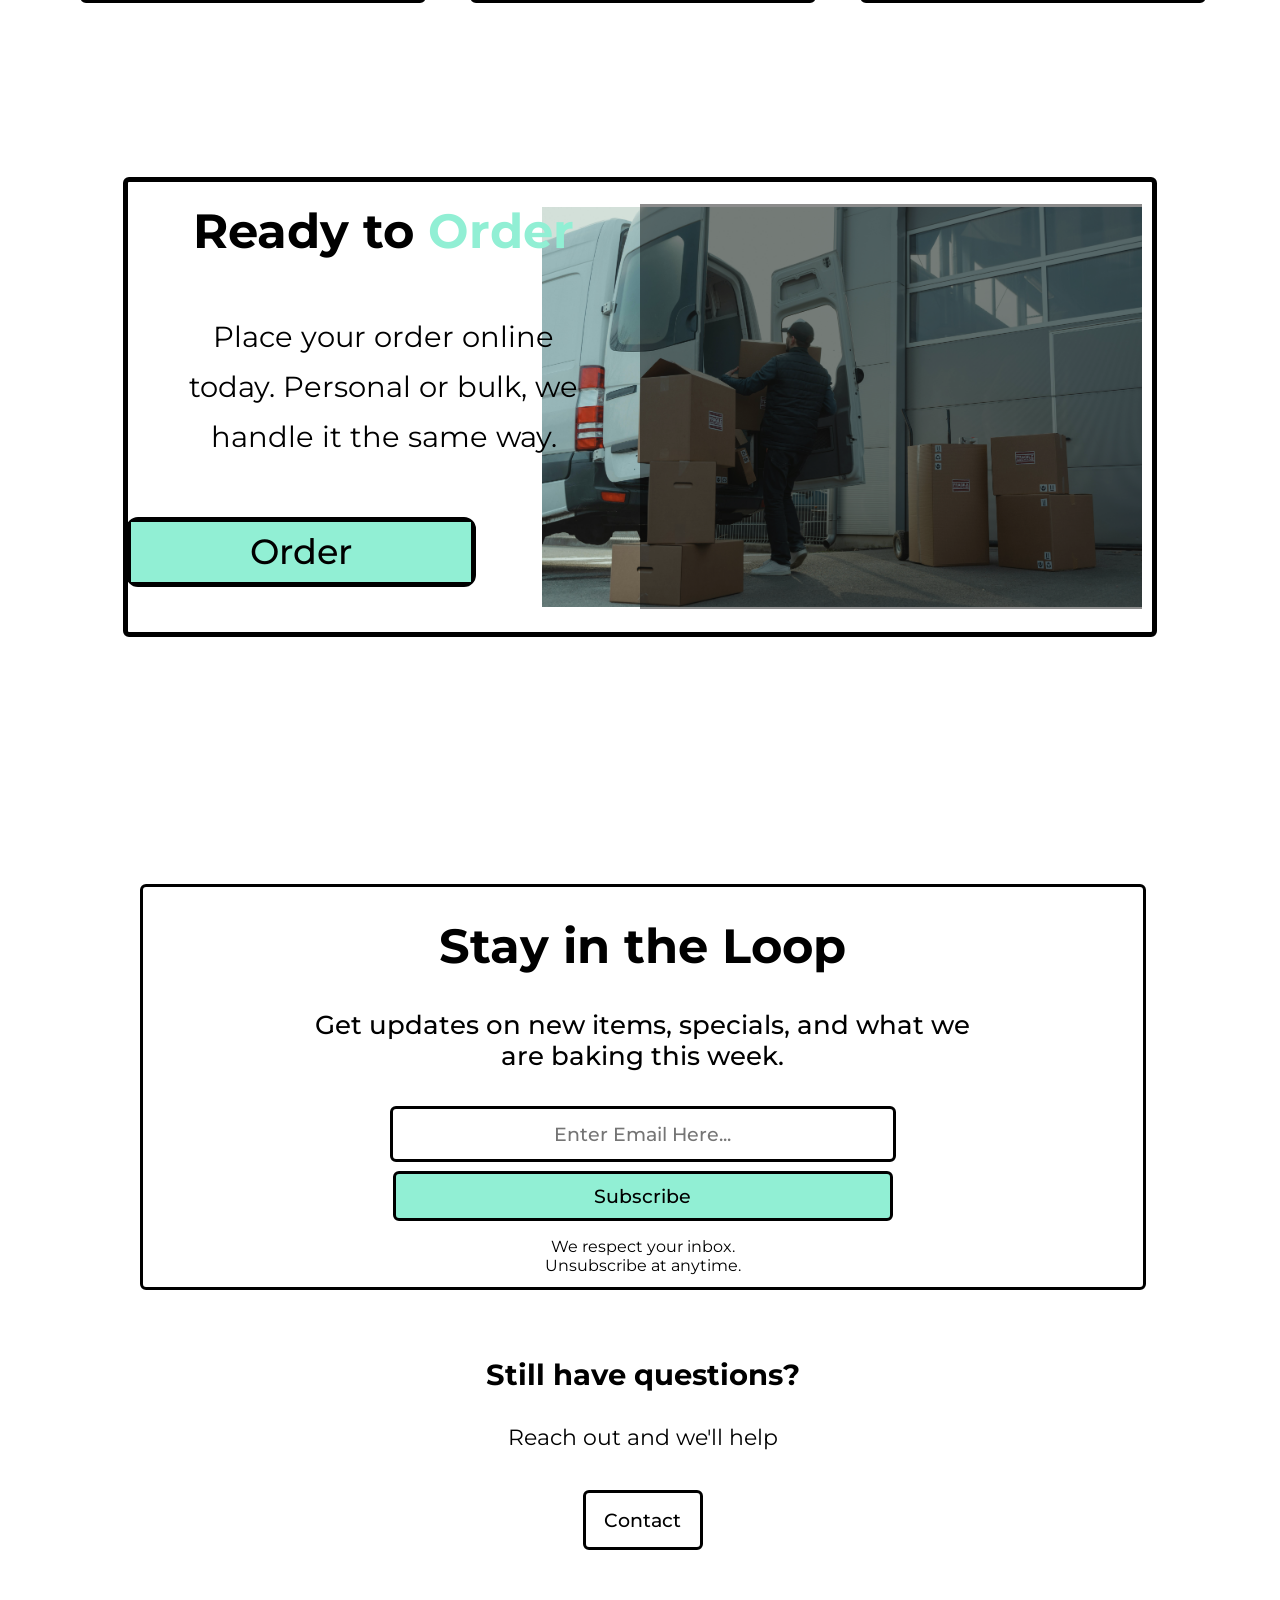
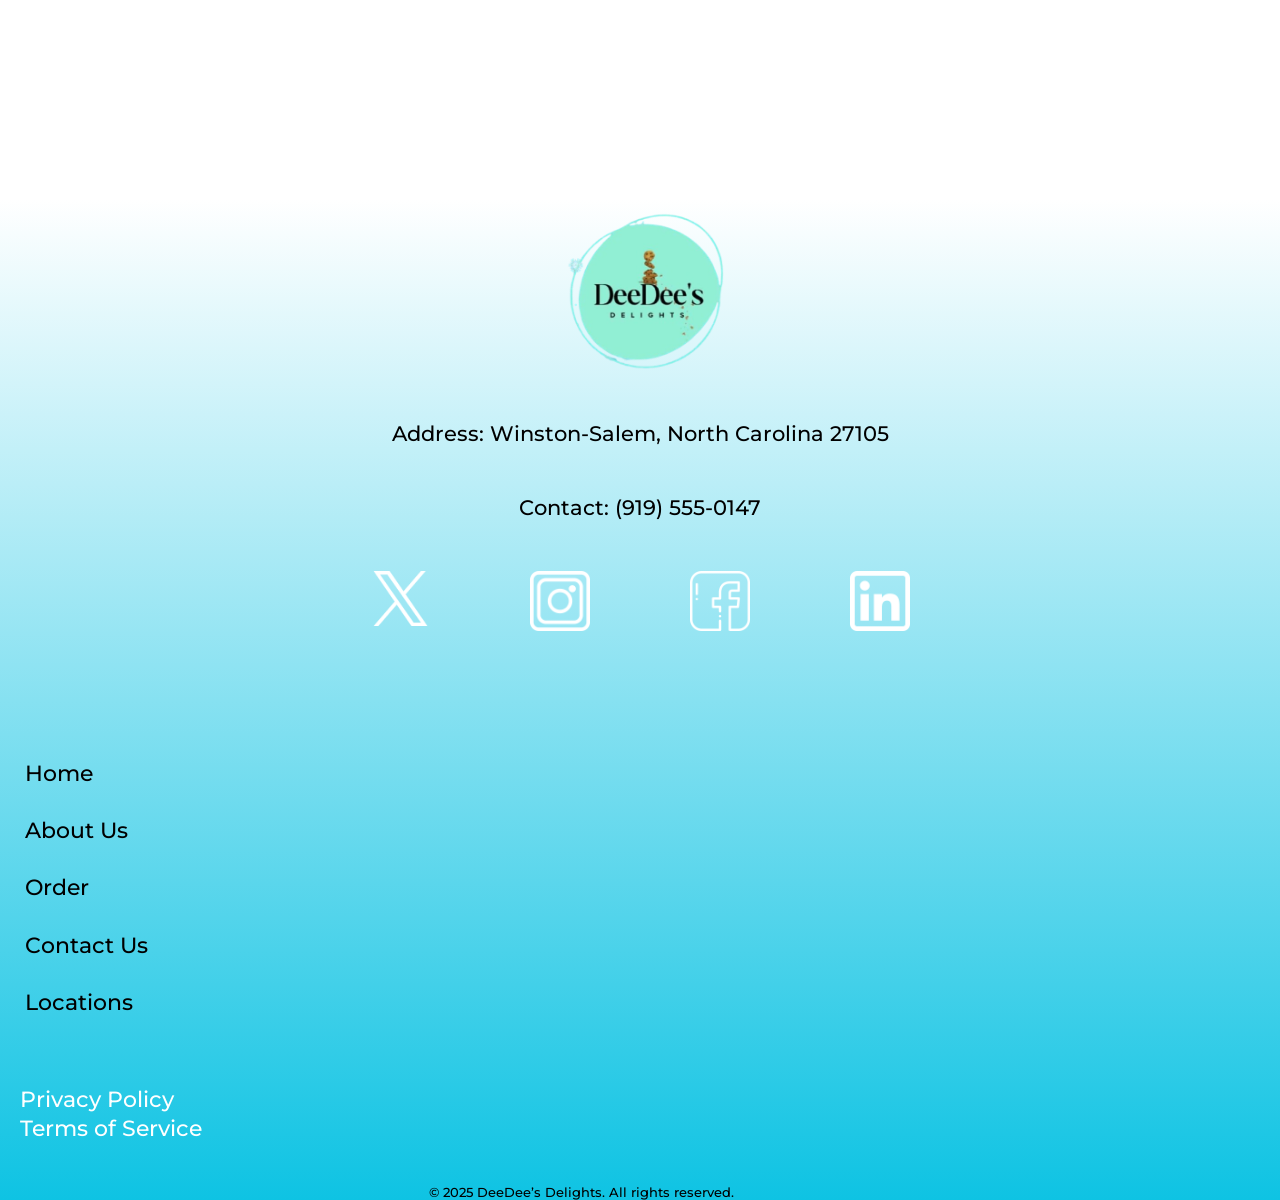
==== commit 4727a8e7: "Update index.html" ====
--- a/Code/index.html
+++ b/Code/index.html
@@ -121,7 +121,7 @@
         <div class="body-2-text"> 
             <span class="sub-text"><h1>Why Us</h1></span> 
         <h1>Built on Solid Ground</h1>  
-        <p>We know what </br> matters  when you needsomething good</p>
+        <p>We know what </br> matters  when you need something good</p>
         </div>
         <div class="deck-box-2"> 
             <div class="info-card"> 
--- a/Code/style.css
+++ b/Code/style.css
@@ -13,8 +13,11 @@
     --accent2-color: #FAA381; 
     --accent3-color:#a385db; 
     --accent4-color: #ff9d9c;
-    font-family: 'Montserrat', sans-serif;   
-}
+    font-family: 'Montserrat', sans-serif;     
+   
+}  
+
+
    
  
    
@@ -31,7 +34,7 @@
 .hero-section{ 
     max-height: 100vh; 
     max-width: 100vw;  
-    background: url(Images/Display/Company/cookieshero.png);
+    background: url(./Images/Display/Company/cookieshero.png);
     background-repeat: no-repeat;  
     background-size: 500px; 
     object-fit: cover; 
@@ -918,7 +921,9 @@
     justify-content: center; 
     text-align: center;    
     padding: 20px 5px;
-}    
+}      
+
+
 .questions h1{ 
     font-size: 1.8rem; 
     
@@ -937,6 +942,9 @@
     background-color: white;
     font-weight: 500; 
     transition: 0.3s;
+}  
+.questions-button a{ 
+color: black;
 } 
 .questions-button button:hover{  
     height: 65px; 
@@ -952,7 +960,9 @@
     margin-top:200px;  
     box-sizing: border-box;
     border-image-source: linear-gradient(white,#0ec3e3); 
-    border-image-slice: fill 1;
+    border-image-slice: fill 1; 
+    position:relative; 
+    margin-top: auto;
 } 
 .logo-container{ 
    height: 600px; 
@@ -2011,7 +2021,8 @@
     justify-self: flex-end;  
     margin-top: 52vh; 
     font-size: 1.5em; 
-    text-align: center;
+    text-align: center; 
+    transform: translateY(0);
 }   
 
 .checkout-total p{ 
@@ -2055,7 +2066,8 @@
 }
 .form-wrapper{  
     display: flex; 
-    justify-self: center; 
+    justify-self: center;  
+    align-items: center;
     flex-direction: column; 
     padding-left:10px;
     height: 400px;  
@@ -2178,7 +2190,10 @@
 .body-content{ 
     position: relative; 
     right: 0px; 
-    transition: 0.5s;
+    transition: 0.5s; 
+    display: flex; 
+    flex-direction: column; 
+    align-items: center;
 }
 
 .body-content.active{ 
@@ -4281,7 +4296,111 @@
     top: 0; 
     left: 0; 
     z-index: -1;
-}  
+}   
+
+
+ .gen-menu{  
+    
+    display:flex; 
+    align-items: center;
+    height: 80px;  
+    max-width: 60%;
+    
+    text-align: center; 
+    top: 0; 
+    right:22%;  
+    color: white;  
+    justify-content: space-around;
+    z-index: 4; 
+    
+   
+    
+    
+}   
+.gen-menu ul{  
+    display: flex;
+    list-style-type: none; 
+    height: 30px;  
+    max-width: 50%;
+    text-align: center; 
+    justify-content: space-around;  
+    
+    justify-content: center; 
+    align-items: center;
+    
+} 
+.gen-menu ul li{ 
+    
+    height: 20px; 
+    transition: 0.3s;
+} 
+.gen-menu ul li:hover{  
+    transform: translateY(-10px);
+}
+.gen-menu ul li a{ 
+    text-decoration: none; 
+    font-weight: 500;
+   cursor: pointer;
+    font-size: 1.8em; 
+    transition: 0.2s; 
+     color: white; 
+     z-index: 4; 
+     width: auto; 
+    
+     height: 10px; 
+     
+} 
+.gen-menu ul li a:hover{  
+    color: white;
+    transform: translateY(-15px);
+    
+} 
+.submit-button-holder{   
+    display: flex; 
+    flex-direction: column;
+    justify-content: center;
+    height: 30%;  
+    align-items: center;
+    width: 100%; 
+    gap: 20px; 
+    margin-bottom: 30px;
+}   
+.checkout-media{ 
+    position: relative; 
+    right: 0px; 
+    transition: 0.5s; 
+    width: 100%; 
+    margin-bottom: 40px;
+} 
+.checkout-total{ 
+    border: black 3px solid; 
+    height: 100px; 
+    border-radius: 6px; 
+    display: flex;   
+    justify-content: center; 
+    align-items: center;  
+    position: relative;
+    justify-self: flex-end;  
+    margin-top: 52vh; 
+    font-size: 1.5em; 
+    text-align: center; 
+    transform: translateY(-130px);
+}    
+#paypal{ 
+    
+    width: 40%; 
+    display: flex; 
+    justify-content: center; 
+    height: auto; 
+      
+    position: relative;
+    
+}  
+.page-structure{
+    height: 90%;
+} 
+/* In your style.css */
+
 }   
 
 
@@ -4293,3 +4412,155 @@
     visibility: hidden; 
     
 }
+/* ==========================================================================
+   COMPLETE RE-ARCHITECTING OF THE SAFARI / IPHONE MOBILE FOOTER
+   ========================================================================== */
+@media (max-width: 767px) {
+  
+  /* 1. Reset and confine the root footer wrapper */
+  .footer {
+    display: block !important; /* Switch off flex at root to stop Safari from auto-stretching container heights */
+    width: 100% !important;
+    max-width: 100vw !important;
+    height: auto !important;
+    min-height: auto !important;
+    margin: 0 auto !important;
+    padding: 40px 20px !important;
+    box-sizing: border-box !important;
+    background: linear-gradient(to bottom, #4ad2e6, #0faec6) !important; /* Restricts background layout gradient */
+    
+    /* iPhone Safe Area Buffer */
+    padding-bottom: calc(40px + env(safe-area-inset-bottom)) !important;
+  }
+
+  /* 2. Force child containers to act as centered stack components */
+  .logo-container,
+  .biz-info,
+  .social-media-container,
+  .footer-links,
+  .policy-links,
+  .copyright {
+    display: block !important;
+    width: 100% !important;
+    max-width: 280px !important; /* Restricts text/content from stretching edge-to-edge */
+    height: auto !important;
+    min-height: auto !important;
+    margin: 0 auto 24px auto !important; /* Controlled margin gaps instead of broken flex spaces */
+    padding: 0 !important;
+    text-align: center !important;
+    float: none !important;
+    clear: both !important;
+  }
+
+  /* 3. Confine the Logo Wrapper image aspect-ratio */
+  .logo-wrapper-footer {
+    width: 120px !important; /* Adjust this to match your logo image design specifications */
+    height: 120px !important; 
+    margin: 0 auto !important;
+    background-size: contain !important;
+    background-repeat: no-repeat !important;
+    background-position: center !important;
+  }
+
+  /* 4. Business Text Polish */
+  .biz-info p {
+    margin: 6px 0 !important;
+    padding: 0 !important;
+    font-size: 14px !important;
+    line-height: 1.4 !important;
+    color: #1a1a1a !important; /* Readable contrast */
+    font-weight: 500 !important;
+  }
+
+  /* 5. FIX THE STRETCHED NAVIGATION LINKS */
+  .footer-links ul.footer-list,
+  .policy-links ul {
+    display: block !important; /* Force block to stop layout elongation */
+    width: 100% !important;
+    height: auto !important;
+    margin: 0 auto !important;
+    padding: 0 !important;
+    list-style: none !important;
+  }
+
+  .footer-links ul.footer-list li,
+  .policy-links ul li {
+    display: block !important;
+    width: 100% !important;
+    height: auto !important;
+    margin: 0 auto 10px auto !important; /* Clean vertical spacing between menu buttons */
+    padding: 0 !important;
+  }
+
+  .footer-links ul.footer-list li a,
+  .policy-links ul li a {
+    display: inline-block !important; /* Prevents button box clickable regions from hogging full page widths */
+    width: auto !important;
+    max-width: 100% !important;
+    padding: 6px 16px !important; /* Safe mobile touch sizing target */
+    font-size: 15px !important;
+    font-weight: 600 !important;
+    text-decoration: none !important;
+    color: #1a1a1a !important;
+    border-radius: 4px !important;
+    transition: background 0.2s ease !important;
+  }
+
+  /* 6. Social Media Array Flex Box Control */
+  .social-media-container ul {
+    display: flex !important;
+    flex-direction: row !important; /* Locks social buttons next to each other */
+    justify-content: center !important;
+    align-items: center !important;
+    gap: 16px !important;
+    width: 100% !important;
+    margin: 0 auto !important;
+    padding: 0 !important;
+    list-style: none !important;
+  }
+
+  .social-media-container ul li {
+    display: inline-block !important;
+    margin: 0 !important;
+    padding: 0 !important;
+  }
+
+  .social-media-container ul li a img {
+    display: block !important;
+    width: 28px !important;
+    height: 28px !important;
+    object-fit: contain !important;
+  }
+
+  /* 7. Footer Bottom Bracket */
+  .copyright {
+    margin-top: 30px !important;
+    margin-bottom: 0 !important;
+    padding-top: 15px !important;
+    border-top: 1px solid rgba(0, 0, 0, 0.1) !important;
+  }
+
+  .copyright-paragraph {
+    font-size: 12px !important;
+    color: #333333 !important;
+    margin: 0 !important;
+  }
+} 
+ /* Target your submit button class or element */
+.submit-button, 
+button, 
+input[type="submit"] {
+  -webkit-appearance: none;  /* Blasts away iOS default styling */
+  appearance: none;
+  
+  /* Re-declare your custom border to be safe */
+  border: 2px solid #000000; 
+  border-radius: 8px;       
+  background-color: transparent; 
+}
+/* Replace .your-button-class with the actual class name you used */
+.questions-button, 
+.submit-button {
+  color: #000000 !important;
+  -webkit-text-fill-color: #000000; /* Forces iOS Safari to cooperate */
+}
